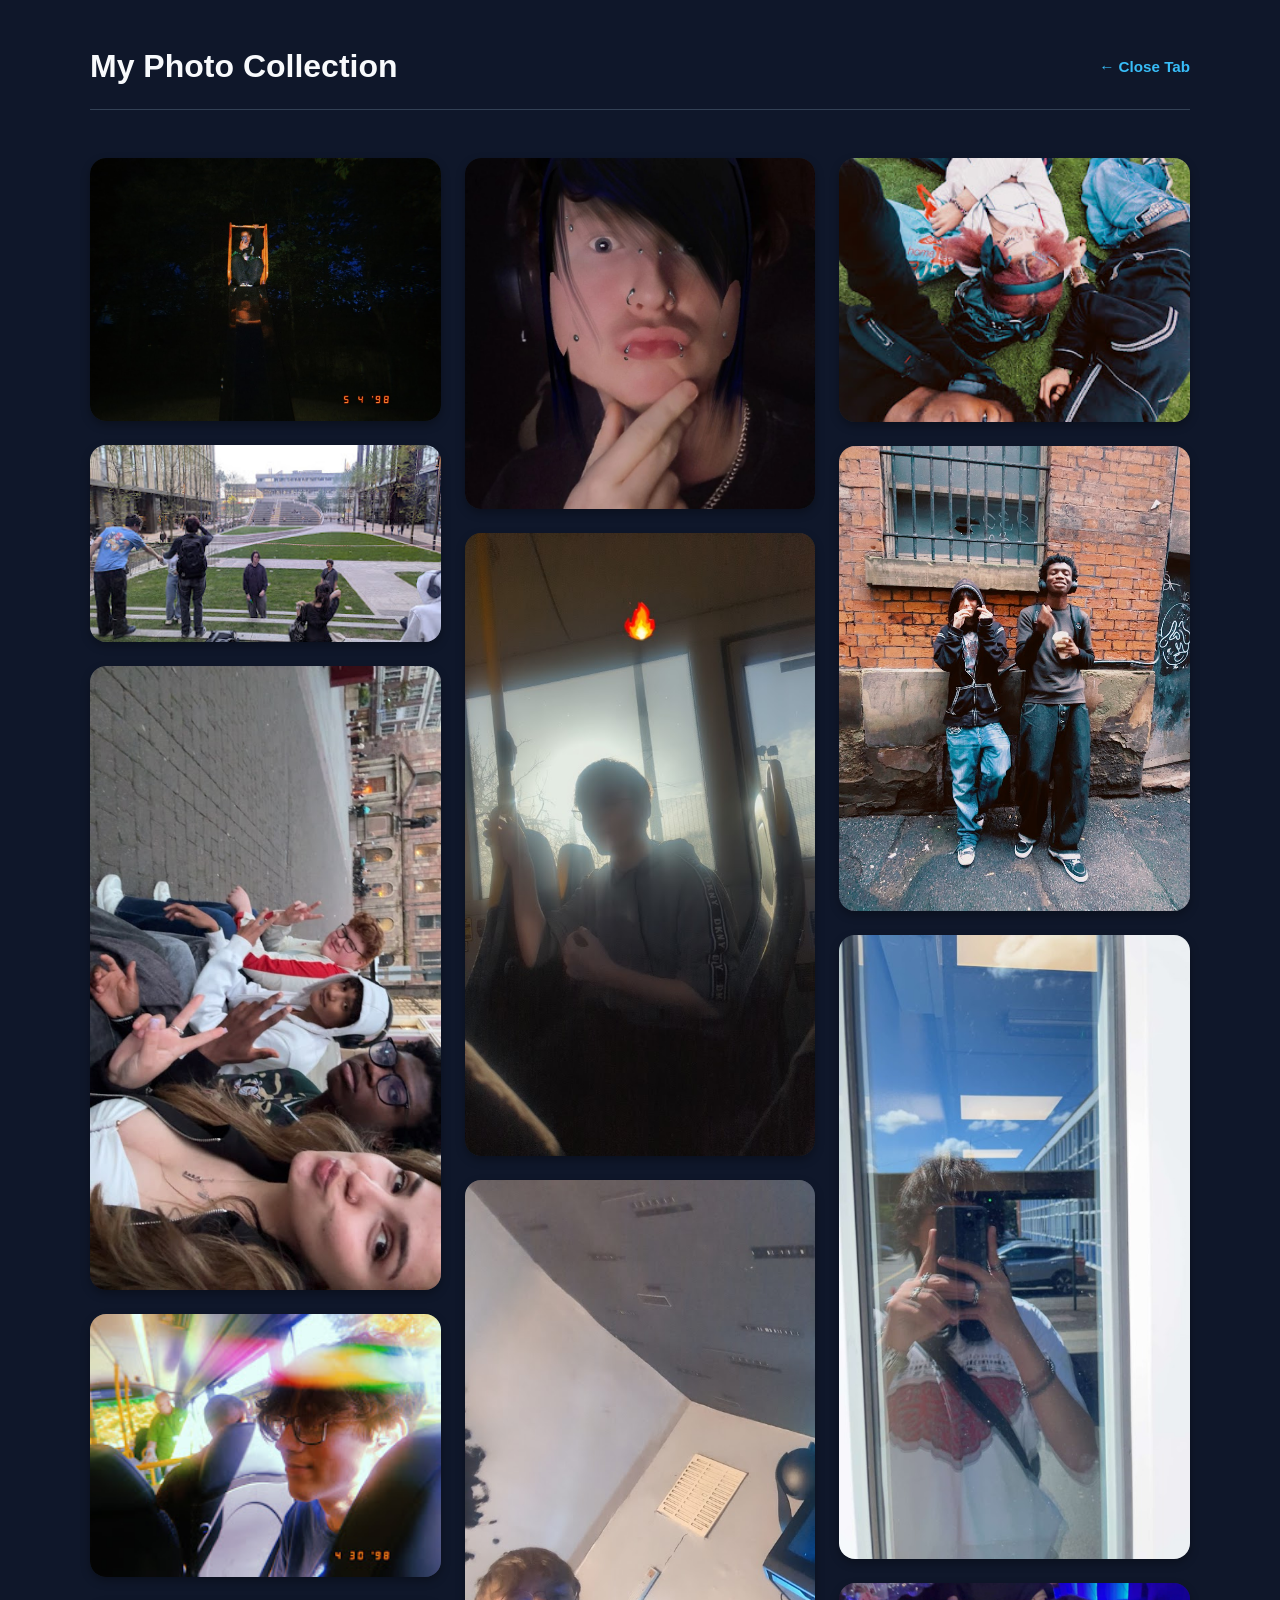
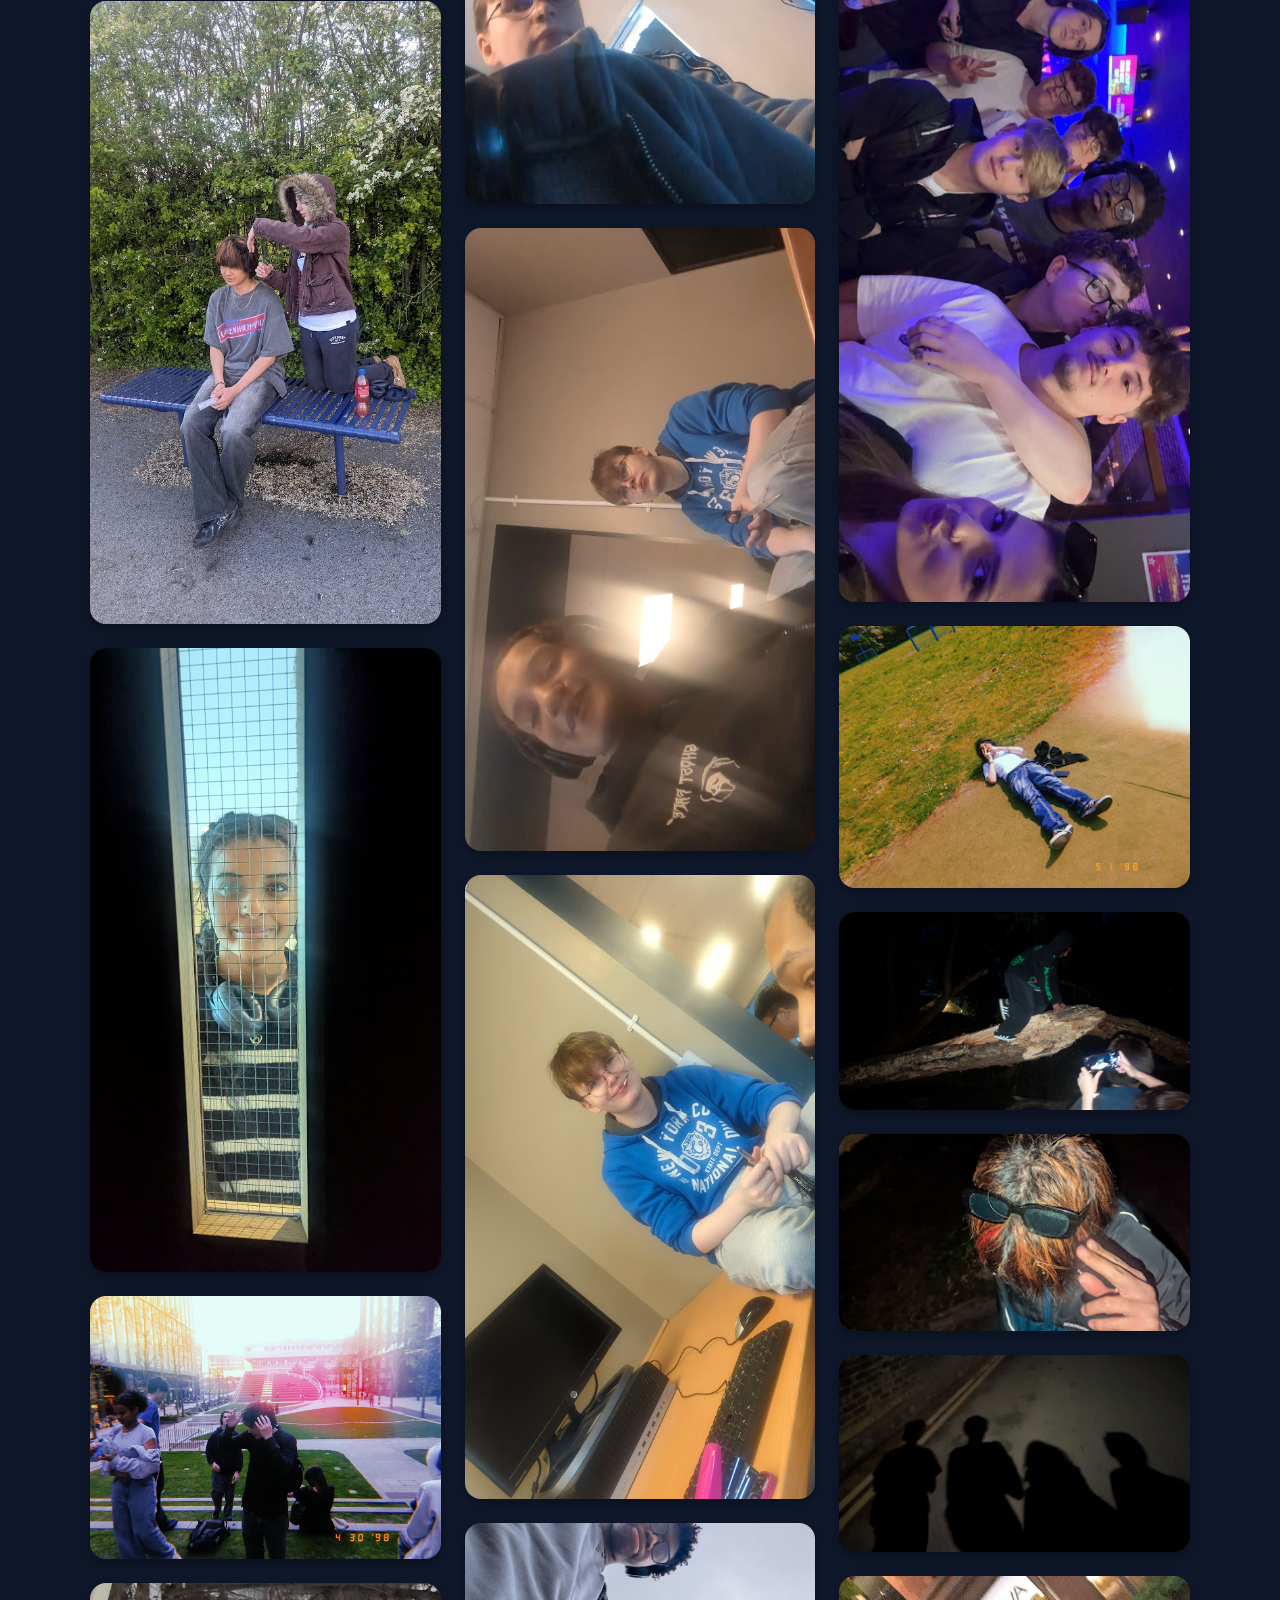
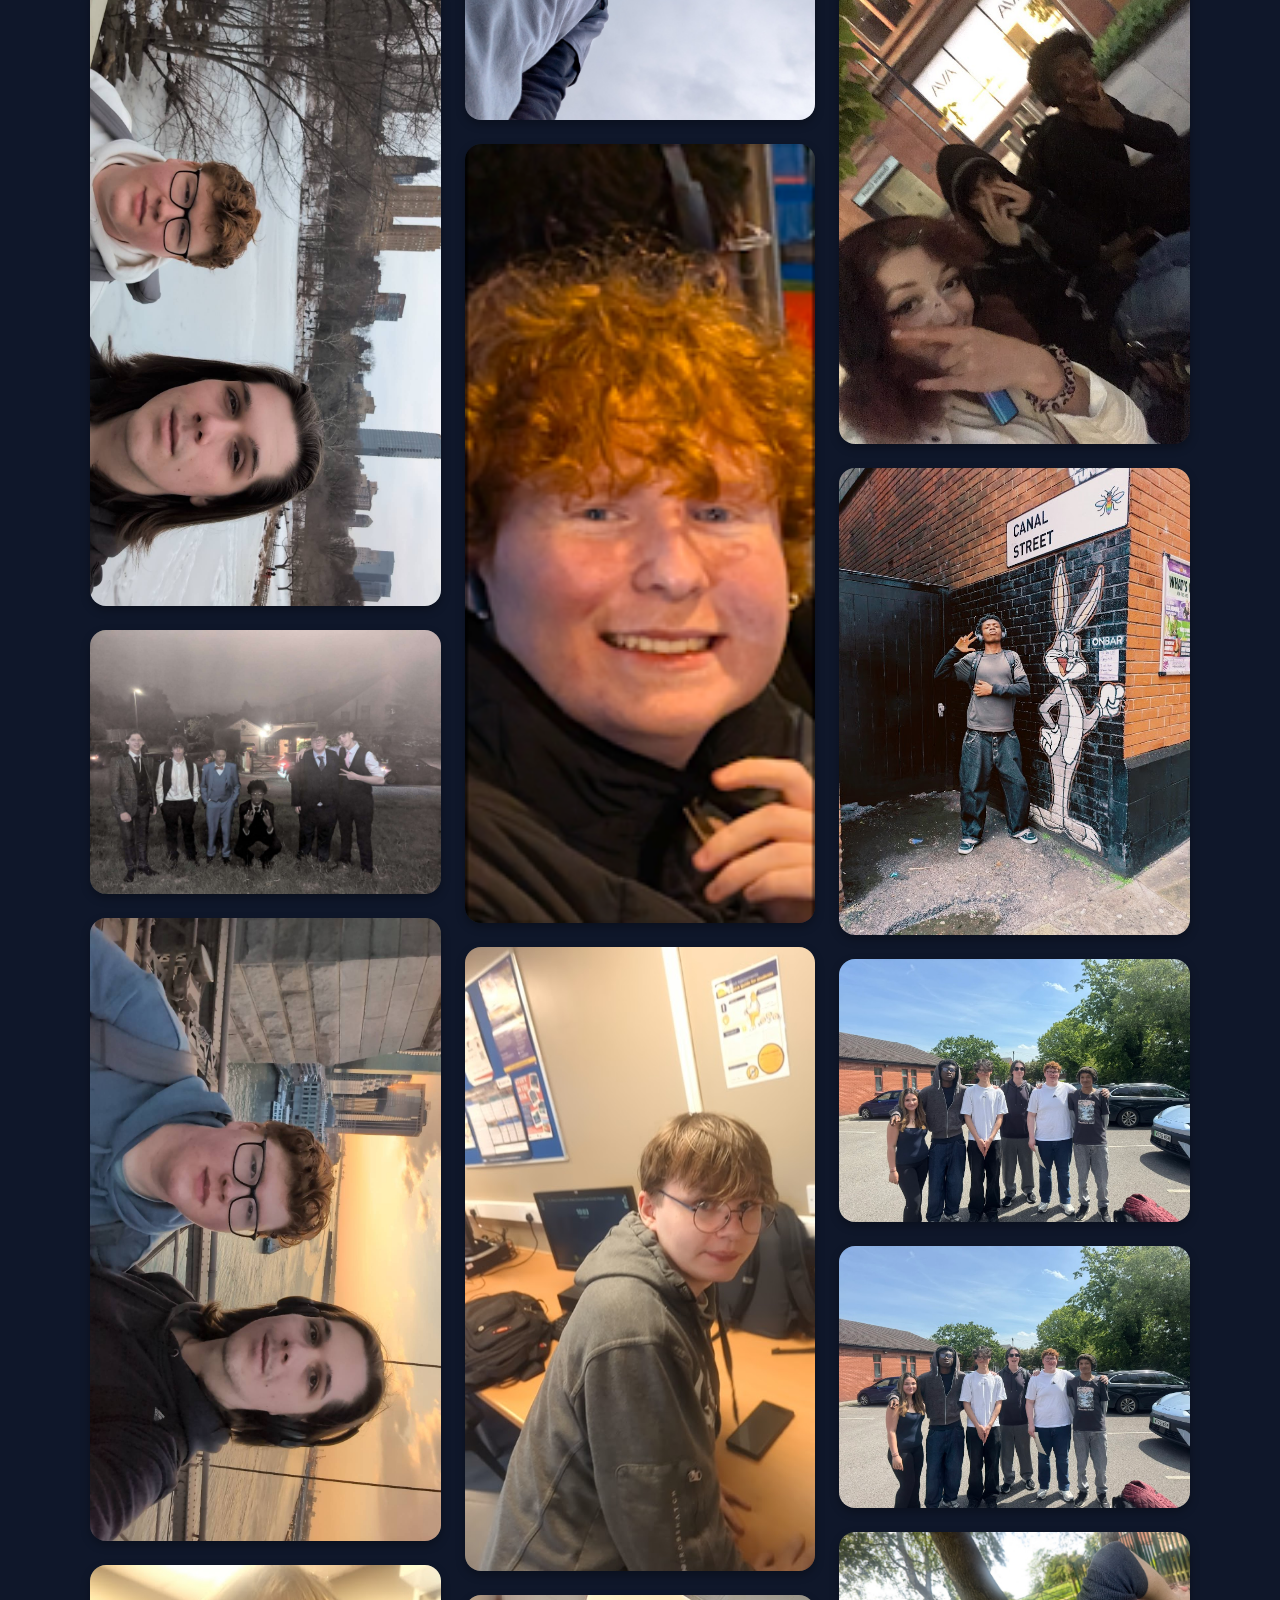
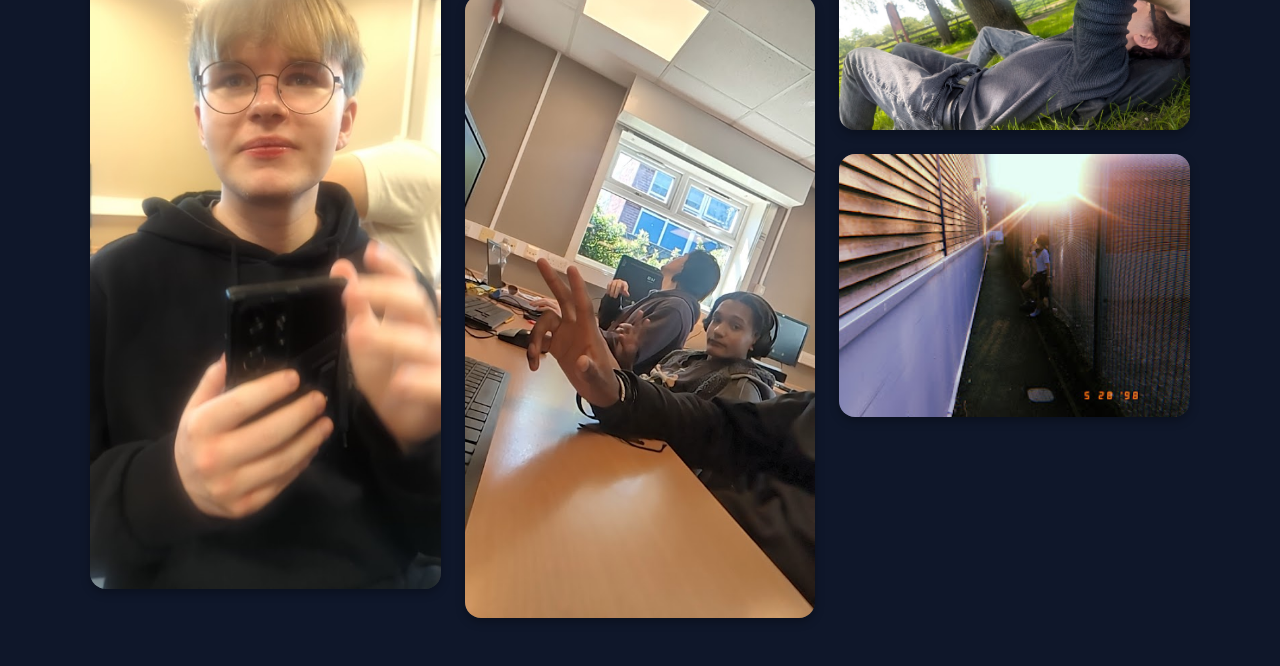
==== photos.html @ 4cbc2df1 "Update photos.html" ====
<!DOCTYPE html>
<html lang="en">
<head>
  <meta charset="UTF-8">
  <meta name="viewport" content="width=device-width, initial-scale=1.0">
  <title>My Photo Collection</title>
  <style>
    * {
      box-sizing: border-box;
      margin: 0;
      padding: 0;
    }
    body {
      background-color: #0f172a;
      color: #f8fafc;
      font-family: -apple-system, BlinkMacSystemFont, "Segoe UI", Roboto, sans-serif;
      padding: 3rem 2rem;
      min-height: 100vh;
    }
    .container {
      max-width: 1100px;
      margin: 0 auto;
    }
    header {
      margin-bottom: 3rem;
      display: flex;
      justify-content: space-between;
      align-items: center;
      border-bottom: 1px solid #334155;
      padding-bottom: 1.5rem;
    }
    h1 {
      font-size: 2rem;
      font-weight: 700;
    }
    .back-btn {
      color: #38bdf8;
      text-decoration: none;
      font-weight: 600;
      font-size: 0.95rem;
      transition: color 0.2s;
    }
    .back-btn:hover {
      color: #7dd3fc;
    }
    
    /* Responsive Masonry Photo Grid */
    .gallery-grid {
      columns: 3 300px;
      column-gap: 1.5rem;
    }
    .gallery-item {
      background-color: #1e293b;
      margin-bottom: 1.5rem;
      break-inside: avoid;
      border-radius: 16px;
      overflow: hidden;
      box-shadow: 0 4px 10px rgba(0,0,0,0.3);
      transition: transform 0.3s ease, box-shadow 0.3s ease;
    }
    .gallery-item:hover {
      transform: translateY(-4px);
      box-shadow: 0 12px 20px rgba(0,0,0,0.5);
    }
    .gallery-item img {
      width: 100%;
      height: auto;
      display: block;
    }
  </style>
</head>
<body>

  <div class="container">
    <header>
      <h1>My Photo Collection</h1>
      <a href="#" onclick="window.close(); return false;" class="back-btn">← Close Tab</a>
    </header>

    <main class="gallery-grid">
         <div class="gallery-item">
          <img src="cool ari.jpg" alt="Cool Ari">
         </div>

      <div class="gallery-item">
        <img src="fun times.jpg" alt="Fun Times">
      </div>

      <div class="gallery-item">
        <img src="gng.jpg" alt="Gng">
      </div>

      <div class="gallery-item">
        <img src="gussy.jpg" alt="Gussy">
      </div>

      <div class="gallery-item">
        <img src="hair cutting.jpg" alt="Hair Cutting">
      </div>

      <div class="gallery-item">
        <img src="ari.jpg" alt="Ari">
      </div>

      <div class="gallery-item">
        <img src="ooo.jpg" alt="Ooo">
      </div>

      <div class="gallery-item">
        <img src="gig slade 2.jpg" alt="Ooo">
      </div>

      <div class="gallery-item">
        <img src="prom.jpg" alt="Prom">
      </div>

      <div class="gallery-item">
        <img src="Snapchat-976442242.jpg" alt="Snapchat Setup">
      </div>
      
      <div class="gallery-item">
        <img src="Snapchat-507371770.jpg" alt="Photo 1">
      </div>
      
      <div class="gallery-item">
        <img src="IMG_20260314_094800_057.jpg" alt="Photo 2">
      </div>
      
      <div class="gallery-item">
        <img src="Snapchat-227345628.jpg" alt="Photo 3">
      </div>
      
      <div class="gallery-item">
        <img src="Snapchat-1591437661.jpg" alt="Photo 4">
      </div>
      
      <div class="gallery-item">
        <img src="Snapchat-840900874.jpg" alt="Photo 5">
      </div>
      
      <div class="gallery-item">
        <img src="Snapchat-1984647806.jpg" alt="Photo 6">
      </div>
      
      <div class="gallery-item">
        <img src="PXL_20260223_133941111.MP.jpg" alt="Photo 7">
      </div>
      
      <div class="gallery-item">
        <img src="Screenshot_20260303-142419.png" alt="Photo 9">
      </div>

      <div class="gallery-item">
        <img src="Snapchat-1563836998.jpg" alt="Photo 10">
      </div>

      <div class="gallery-item">
        <img src="Snapchat-449517433.jpg" alt="Photo 11">
      </div>

      <div class="gallery-item">
        <img src="FilmCam_K Funs_20260611_225617214.jpg" alt="Photo 12">
      </div>

      <div class="gallery-item">
        <img src="FilmCam_K Funs_20260611_225649654.jpg" alt="Photo 13">
      </div>

      <div class="gallery-item">
        <img src="mike secy.jpg" alt="Photo 14">
      </div>

      <div class="gallery-item">
        <img src="photo.jpg" alt="Photo 15">
      </div>

      <div class="gallery-item">
        <img src="20260501_130843.jpg" alt="Photo 17">
      </div>

      <div class="gallery-item">
        <img src="PXL_20260504_211216794.jpg" alt="Photo 18">
      </div>

      <div class="gallery-item">
        <img src="PXL_20260504_211503924.jpg" alt="Photo 19">
      </div>

      <div class="gallery-item">
        <img src="PXL_20260504_212711617.MP.jpg" alt="Photo 20">
      </div>

      <div class="gallery-item">
        <img src="Snapchat-197590847.jpg" alt="Photo 21">
      </div>

      <div class="gallery-item">
        <img src="FilmCam_K Funs_20260611_225646151.jpg" alt="Photo 22">
      </div>

      <div class="gallery-item">
        <img src="Snapchat-1032865345.jpg" alt="Photo 23">
      </div>

      <div class="gallery-item">
        <img src="Snapchat-1102417601.jpg" alt="Photo 24">
      </div>

      <div class="gallery-item">
        <img src="PXL_20260522_130801523.MP.jpg" alt="Photo 25">
      </div>

      <div class="gallery-item">
        <img src="20260528_201149.jpg" alt="Photo 26">
      </div>
    </main>
  </div>

</body>
</html>
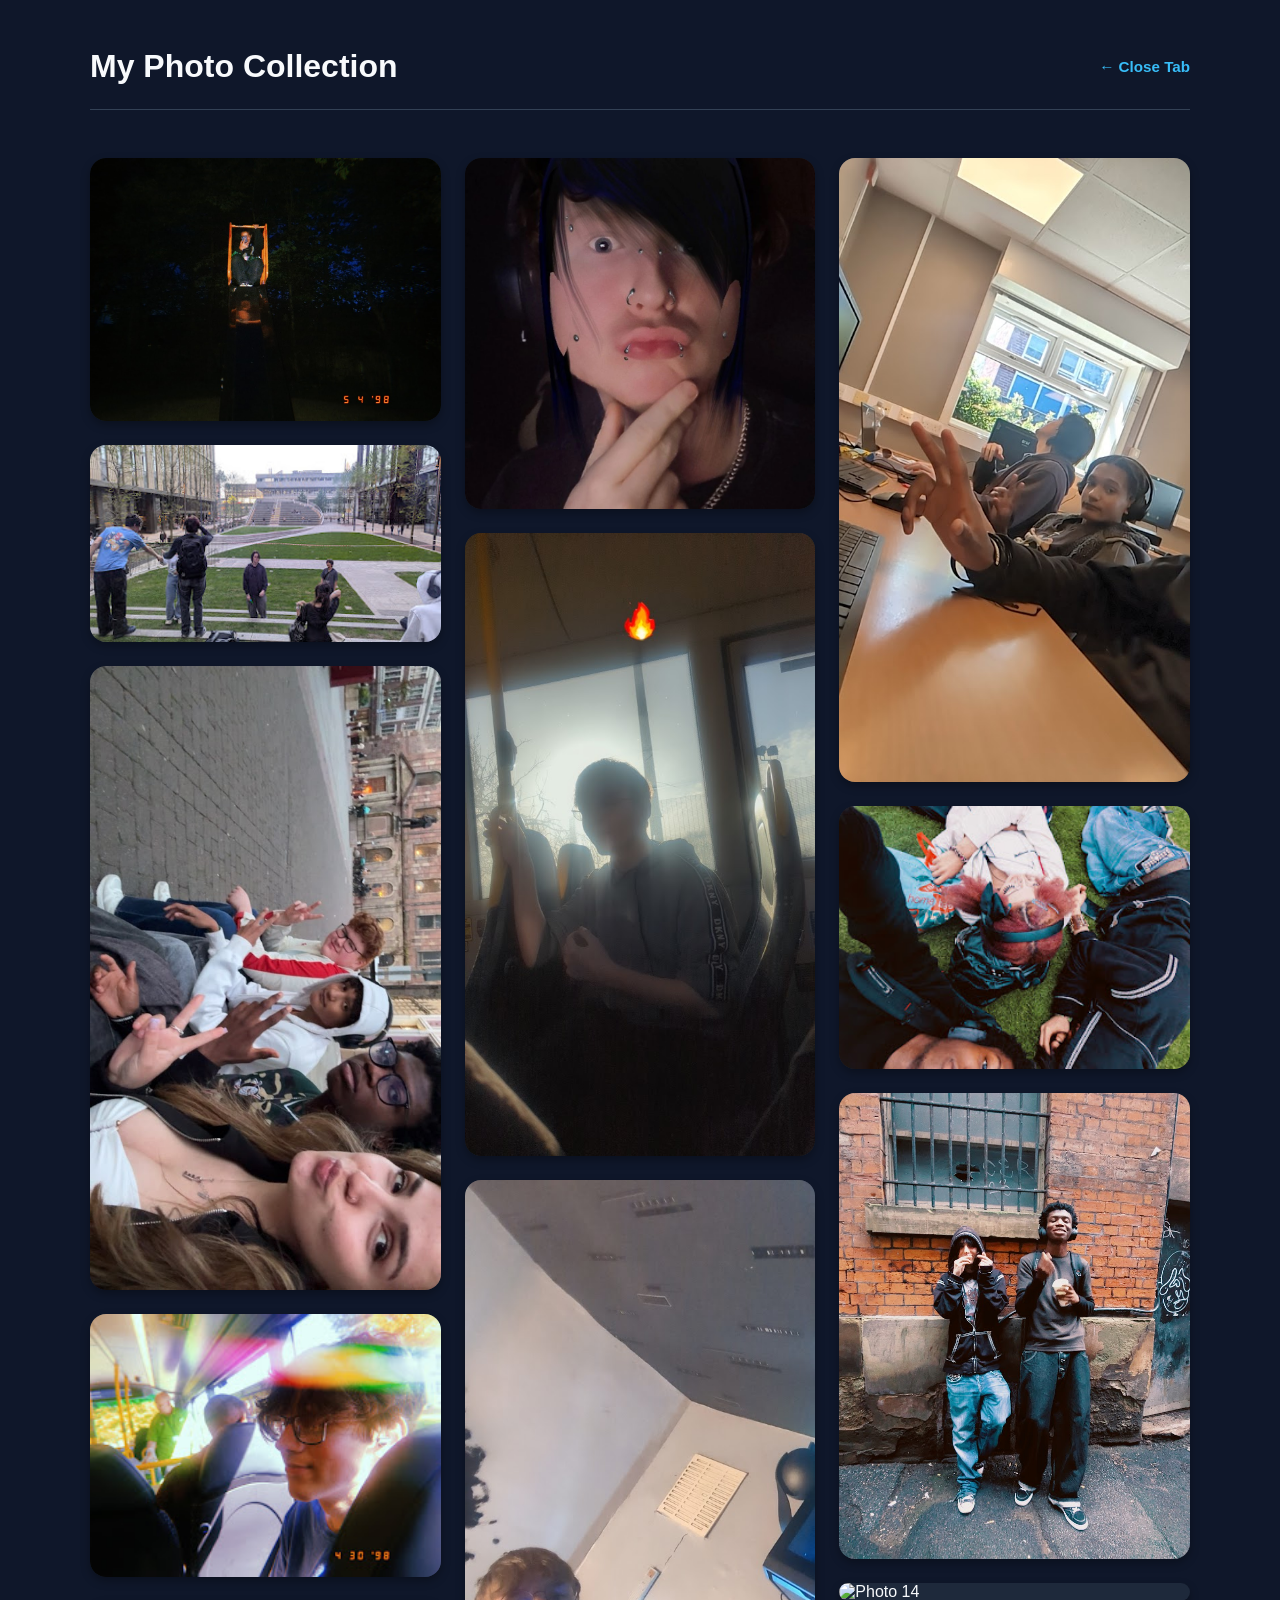
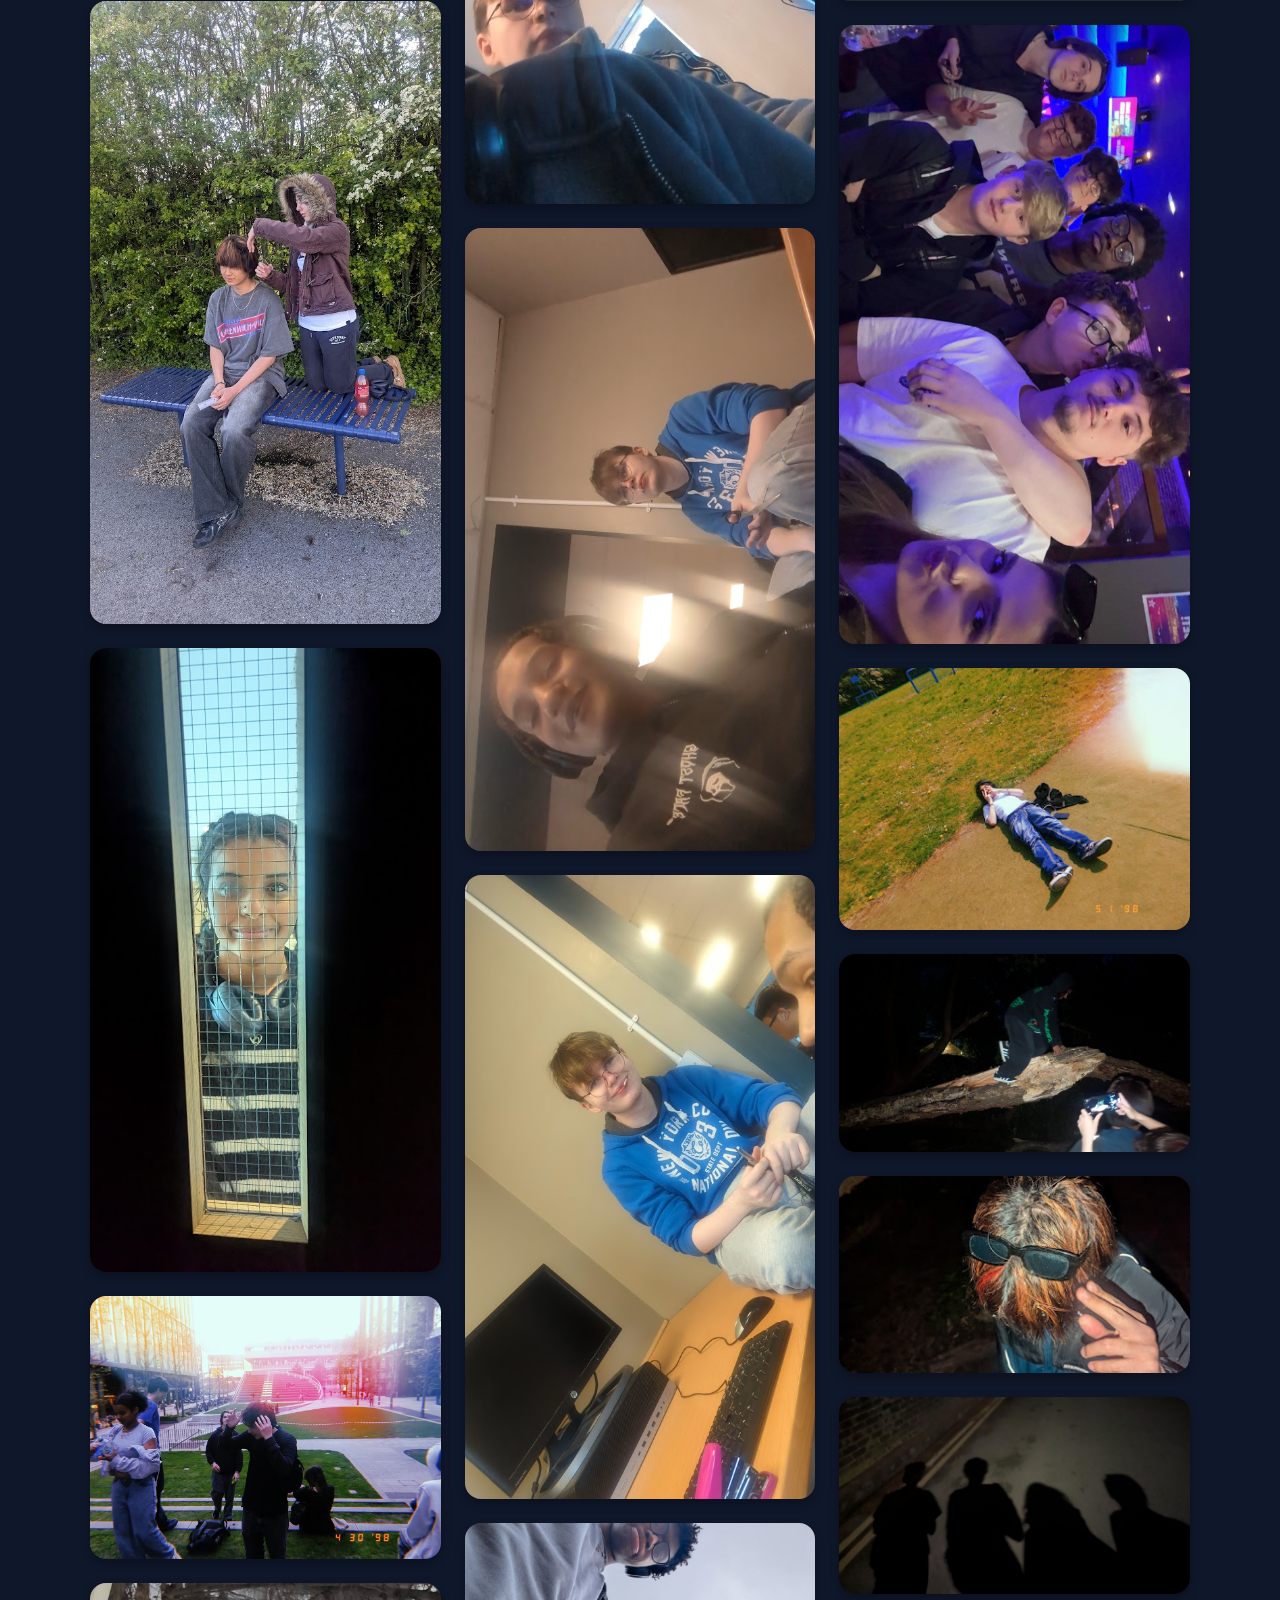
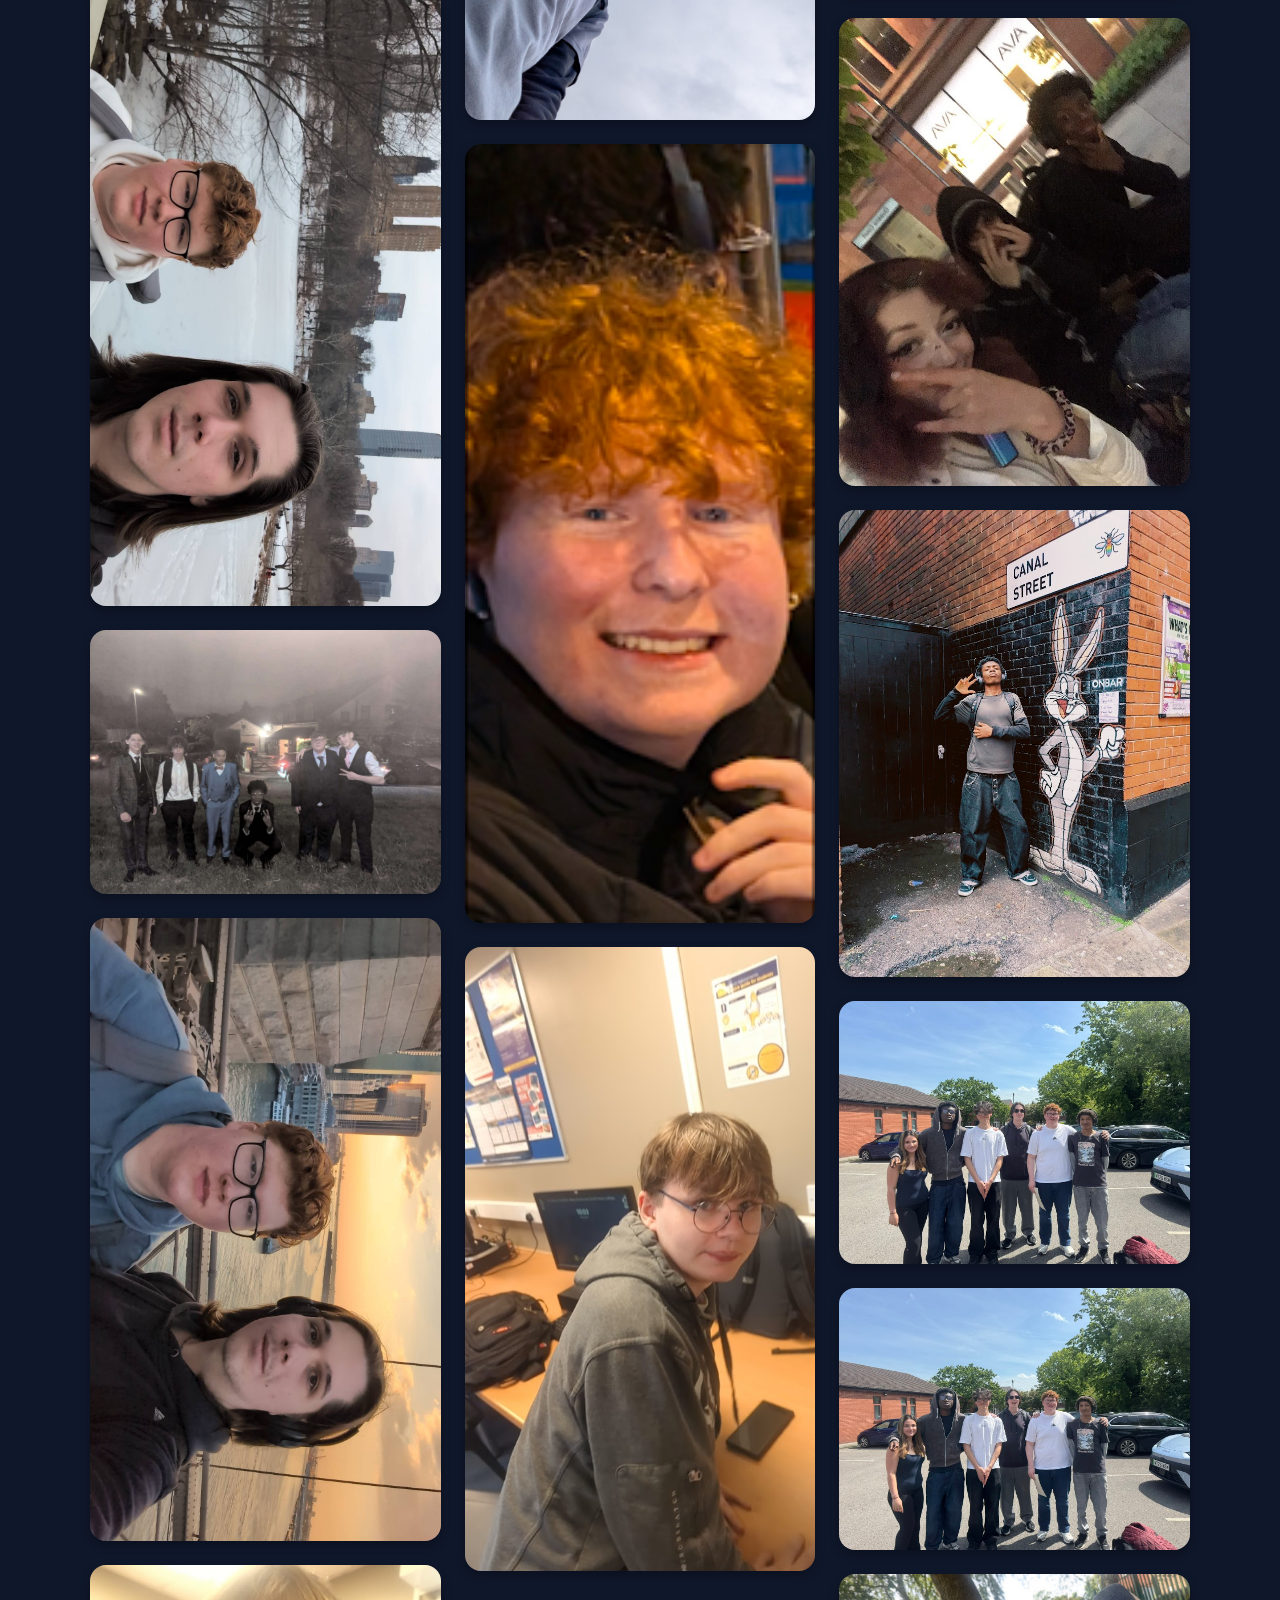
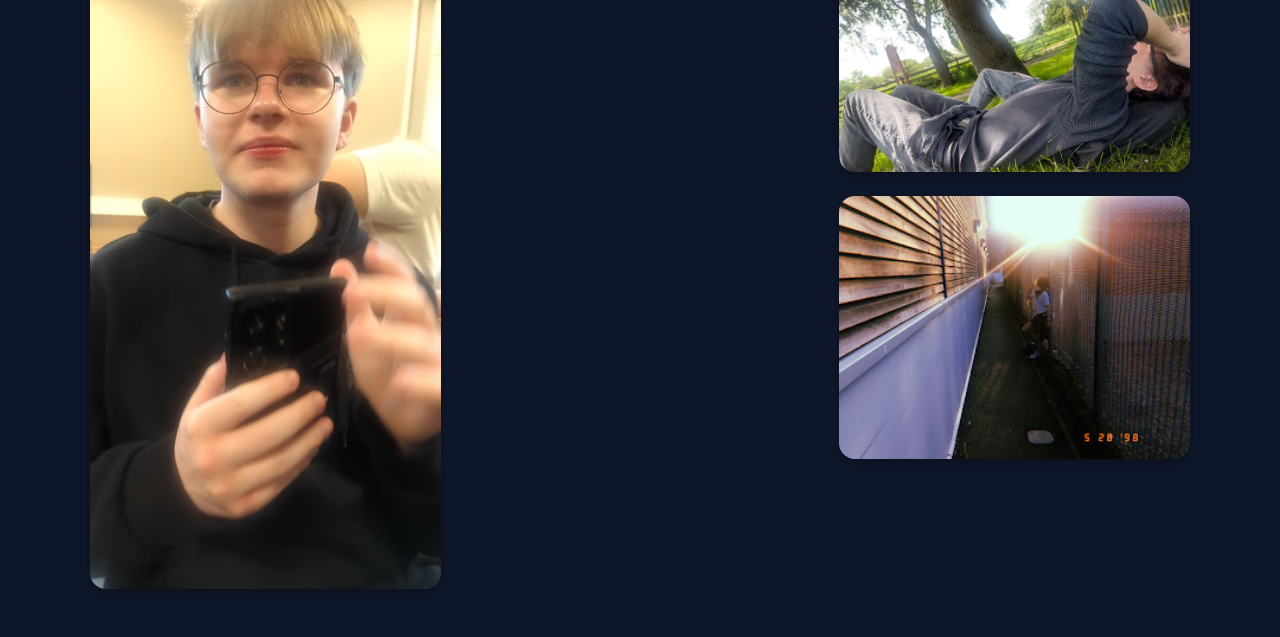
==== commit 37bdf9cb: "Update photos.html" ====
--- a/photos.html
+++ b/photos.html
@@ -79,11 +79,11 @@
 
     <main class="gallery-grid">
          <div class="gallery-item">
-          <img src="cool ari.jpg" alt="Cool Ari">
+          <img src="cool-ari.jpg" alt="Cool Ari">
          </div>
 
       <div class="gallery-item">
-        <img src="fun times.jpg" alt="Fun Times">
+        <img src="fun-times.jpg" alt="Fun Times">
       </div>
 
       <div class="gallery-item">
@@ -95,7 +95,7 @@
       </div>
 
       <div class="gallery-item">
-        <img src="hair cutting.jpg" alt="Hair Cutting">
+        <img src="hair-cutting.jpg" alt="Hair Cutting">
       </div>
 
       <div class="gallery-item">
@@ -107,7 +107,7 @@
       </div>
 
       <div class="gallery-item">
-        <img src="gig slade 2.jpg" alt="Ooo">
+        <img src="gig-slade 2.jpg" alt="Ooo">
       </div>
 
       <div class="gallery-item">
@@ -167,7 +167,7 @@
       </div>
 
       <div class="gallery-item">
-        <img src="mike secy.jpg" alt="Photo 14">
+        <img src="mike-secy.jpg" alt="Photo 14">
       </div>
 
       <div class="gallery-item">
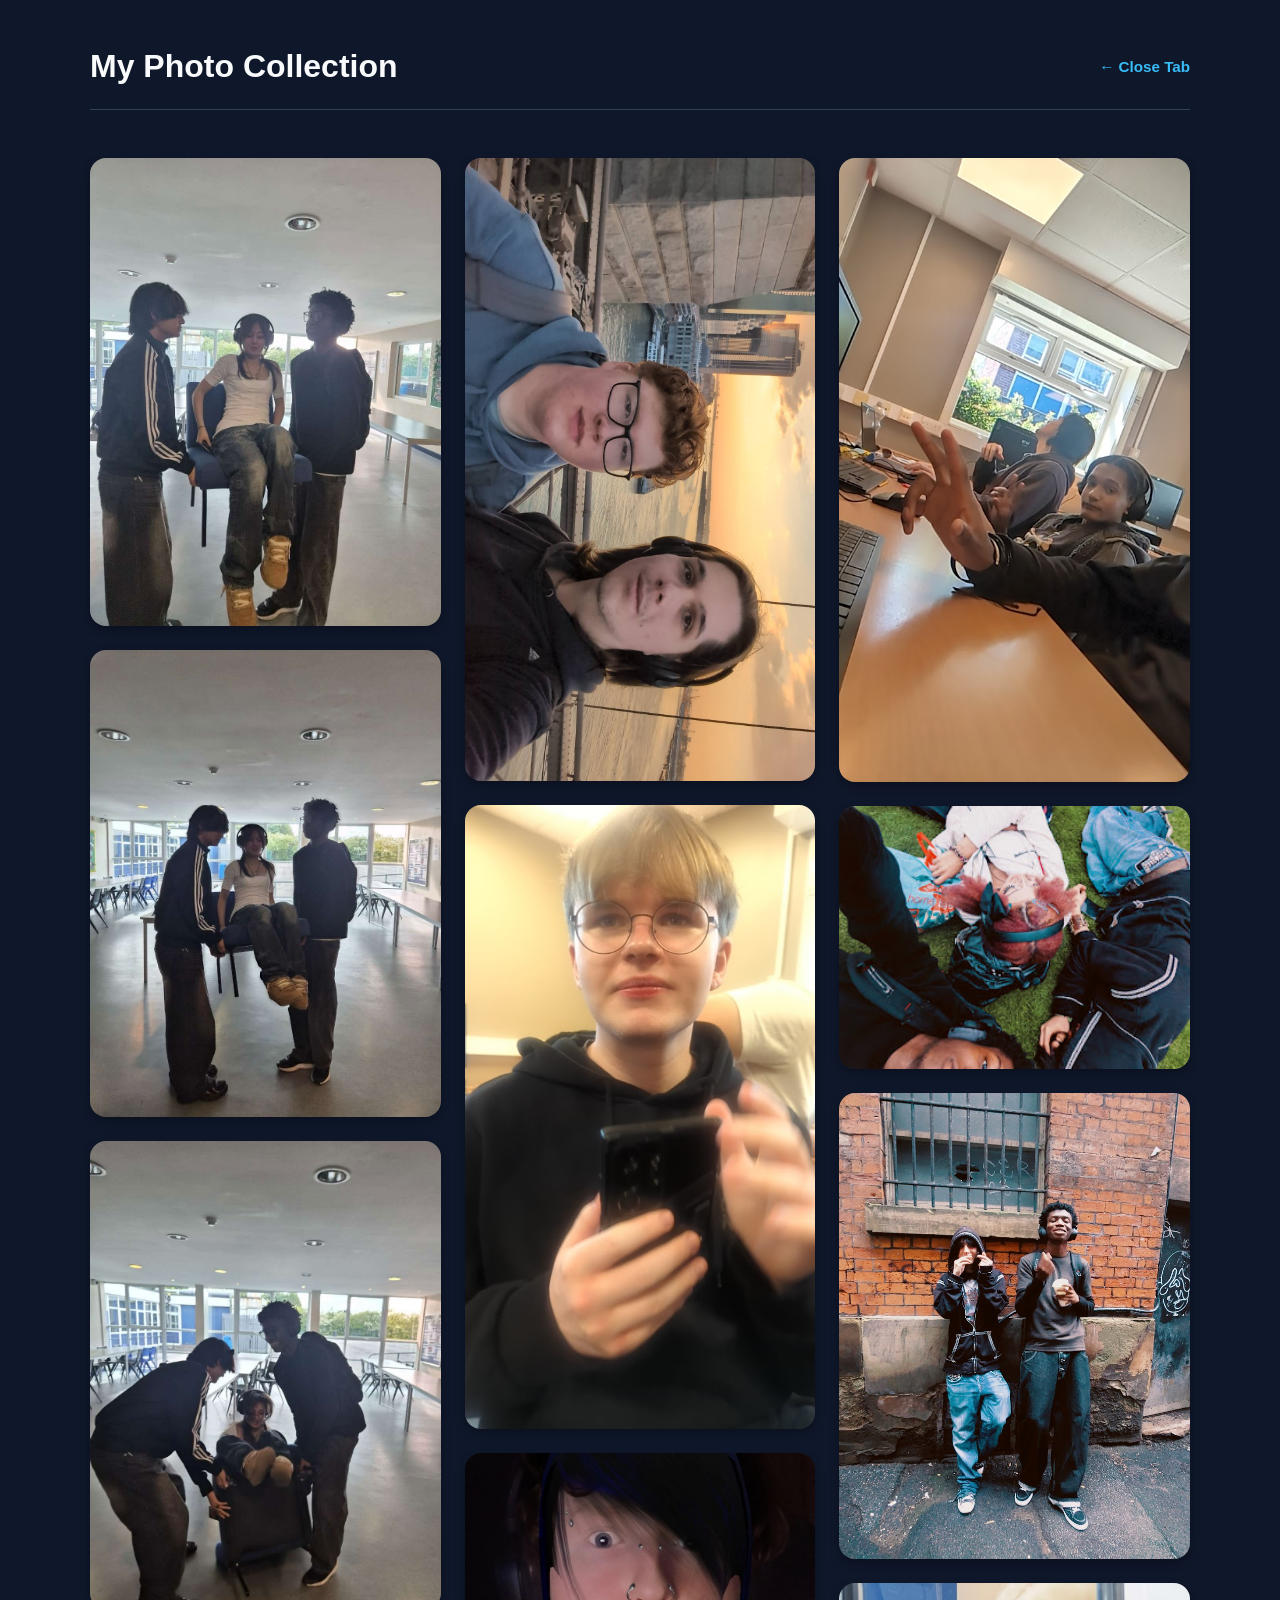
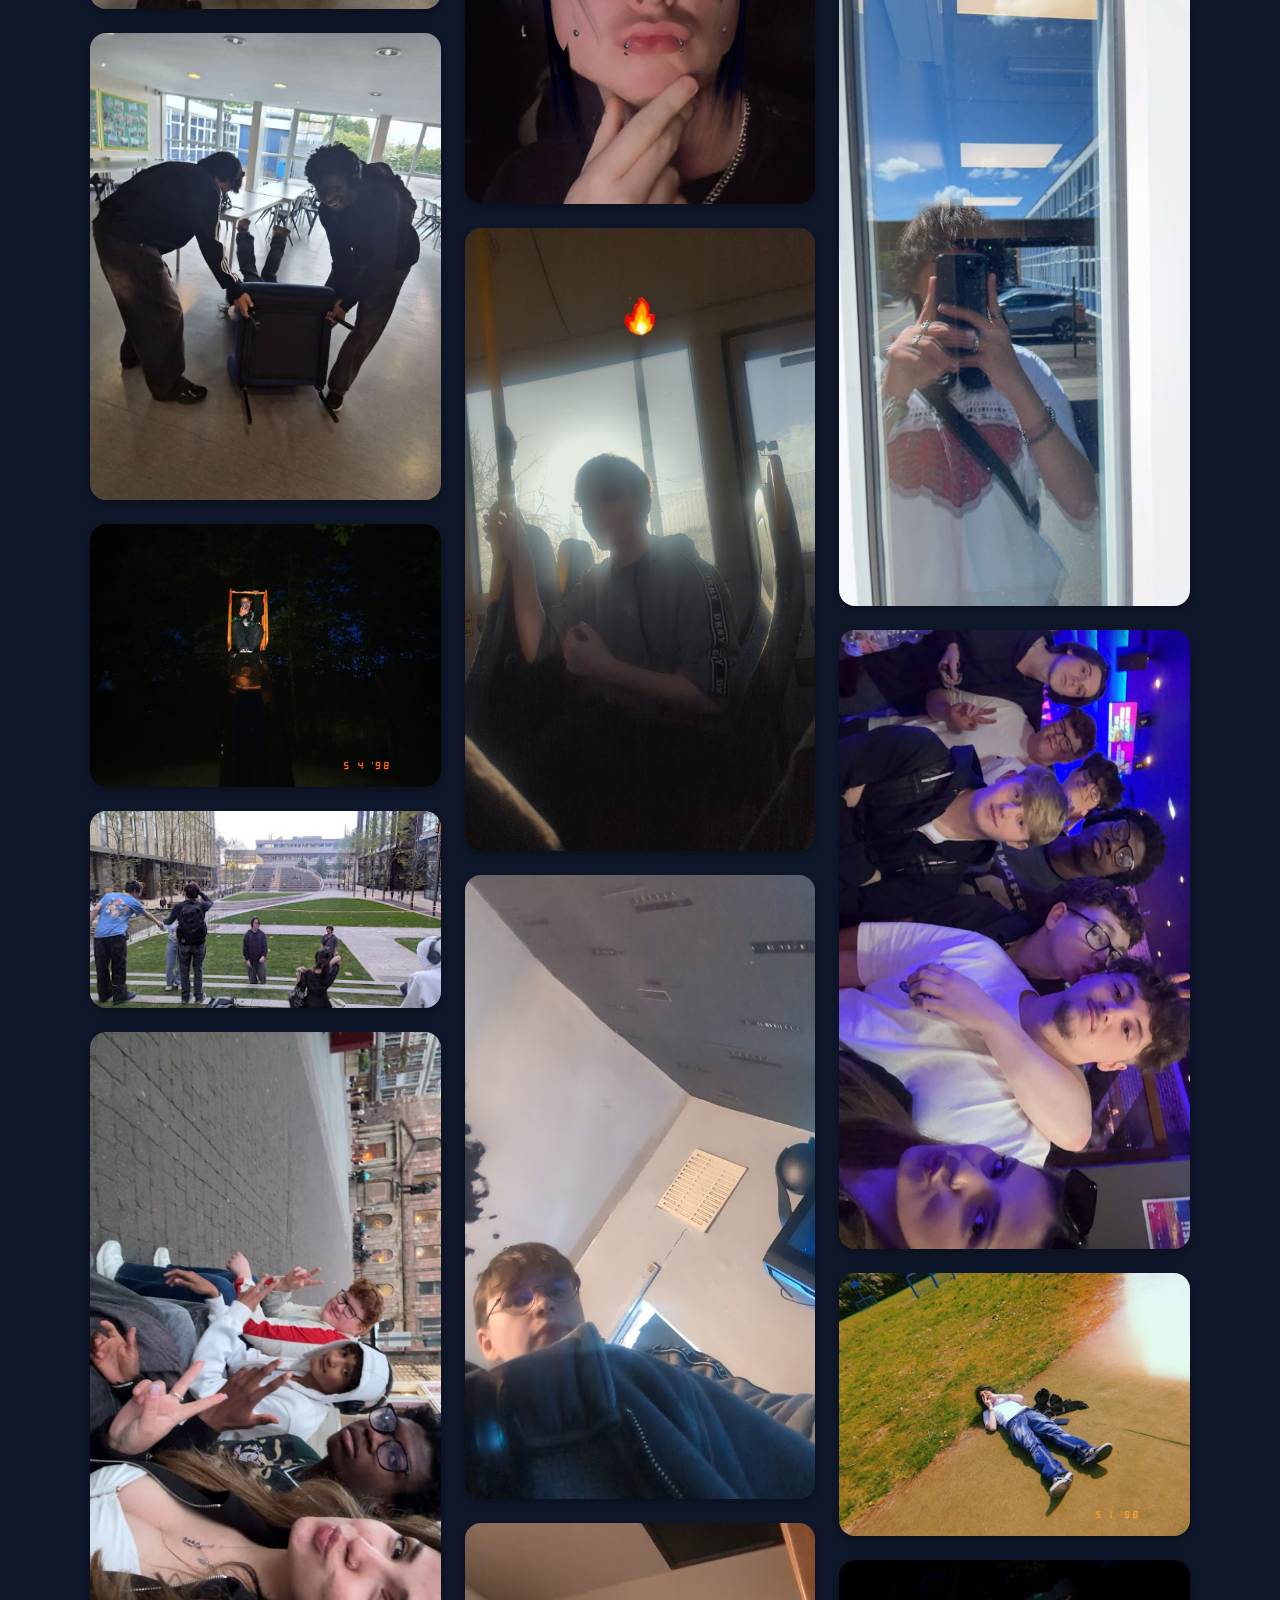
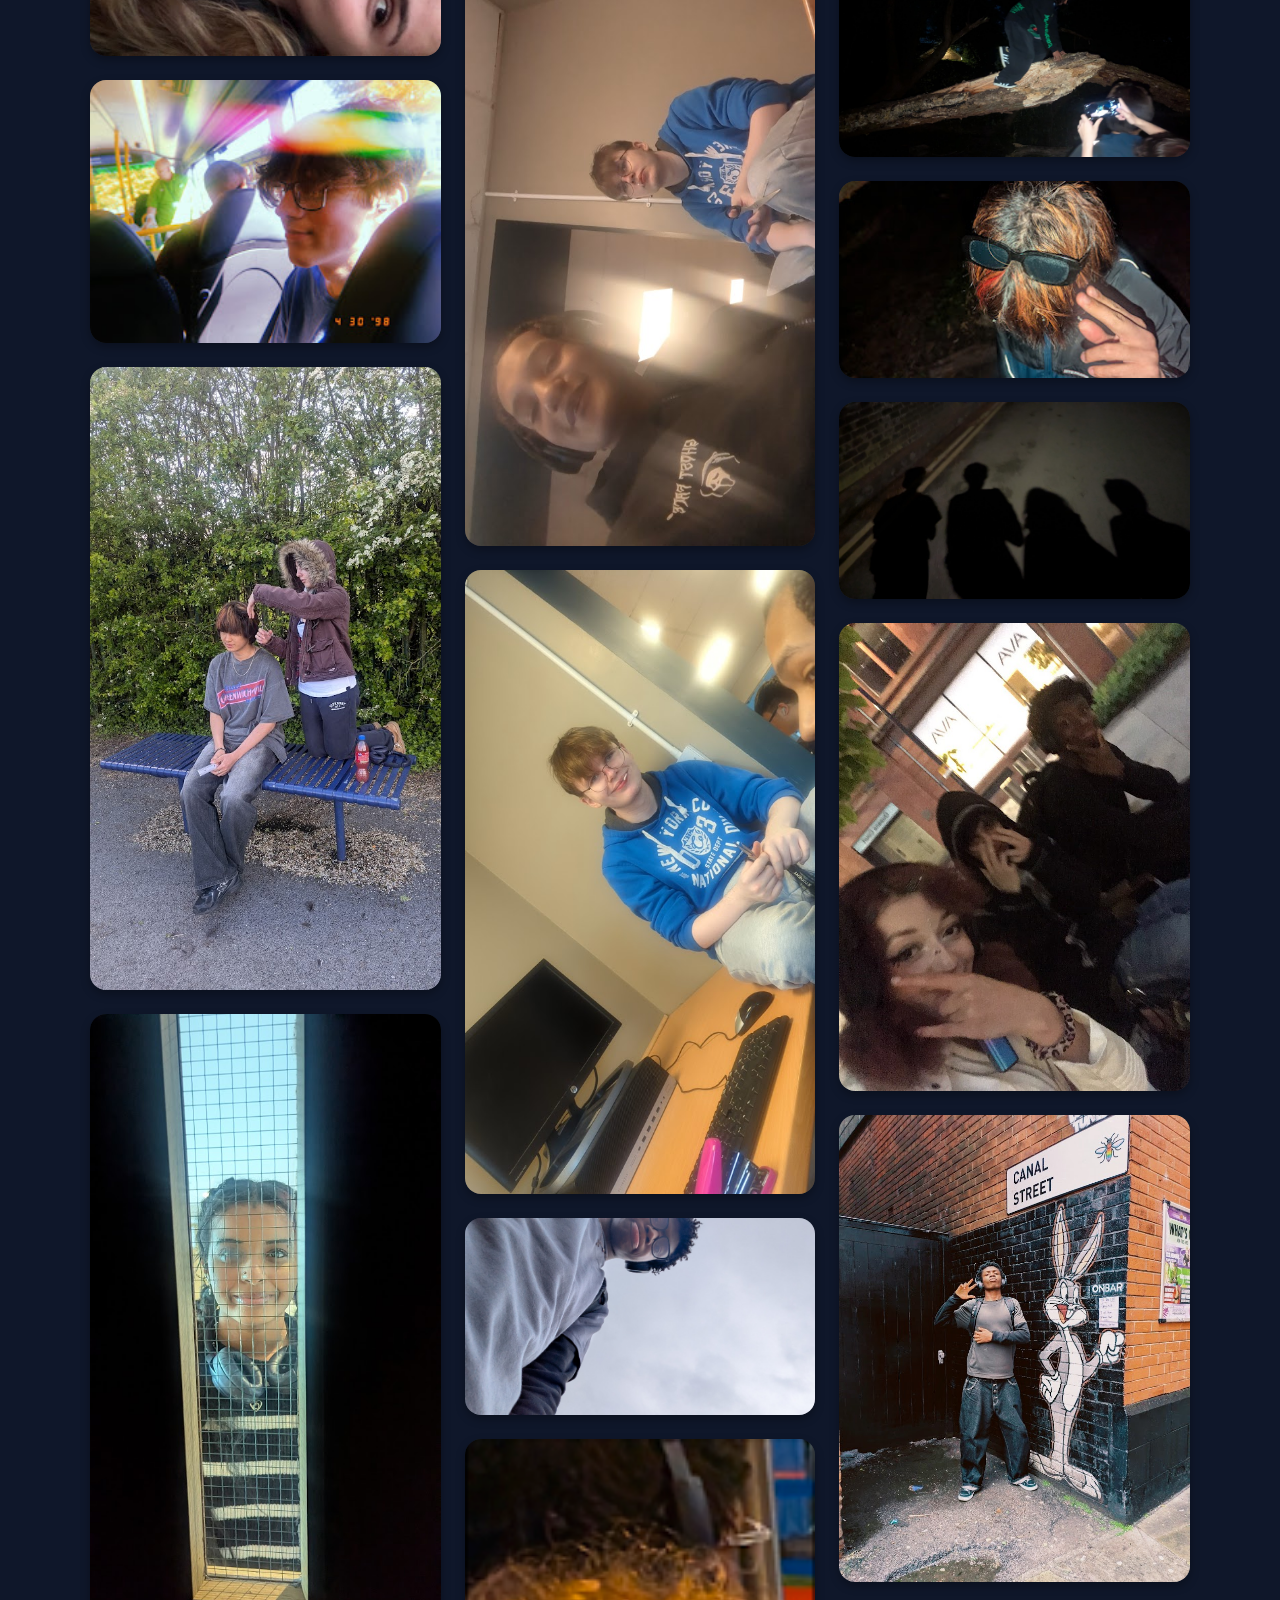
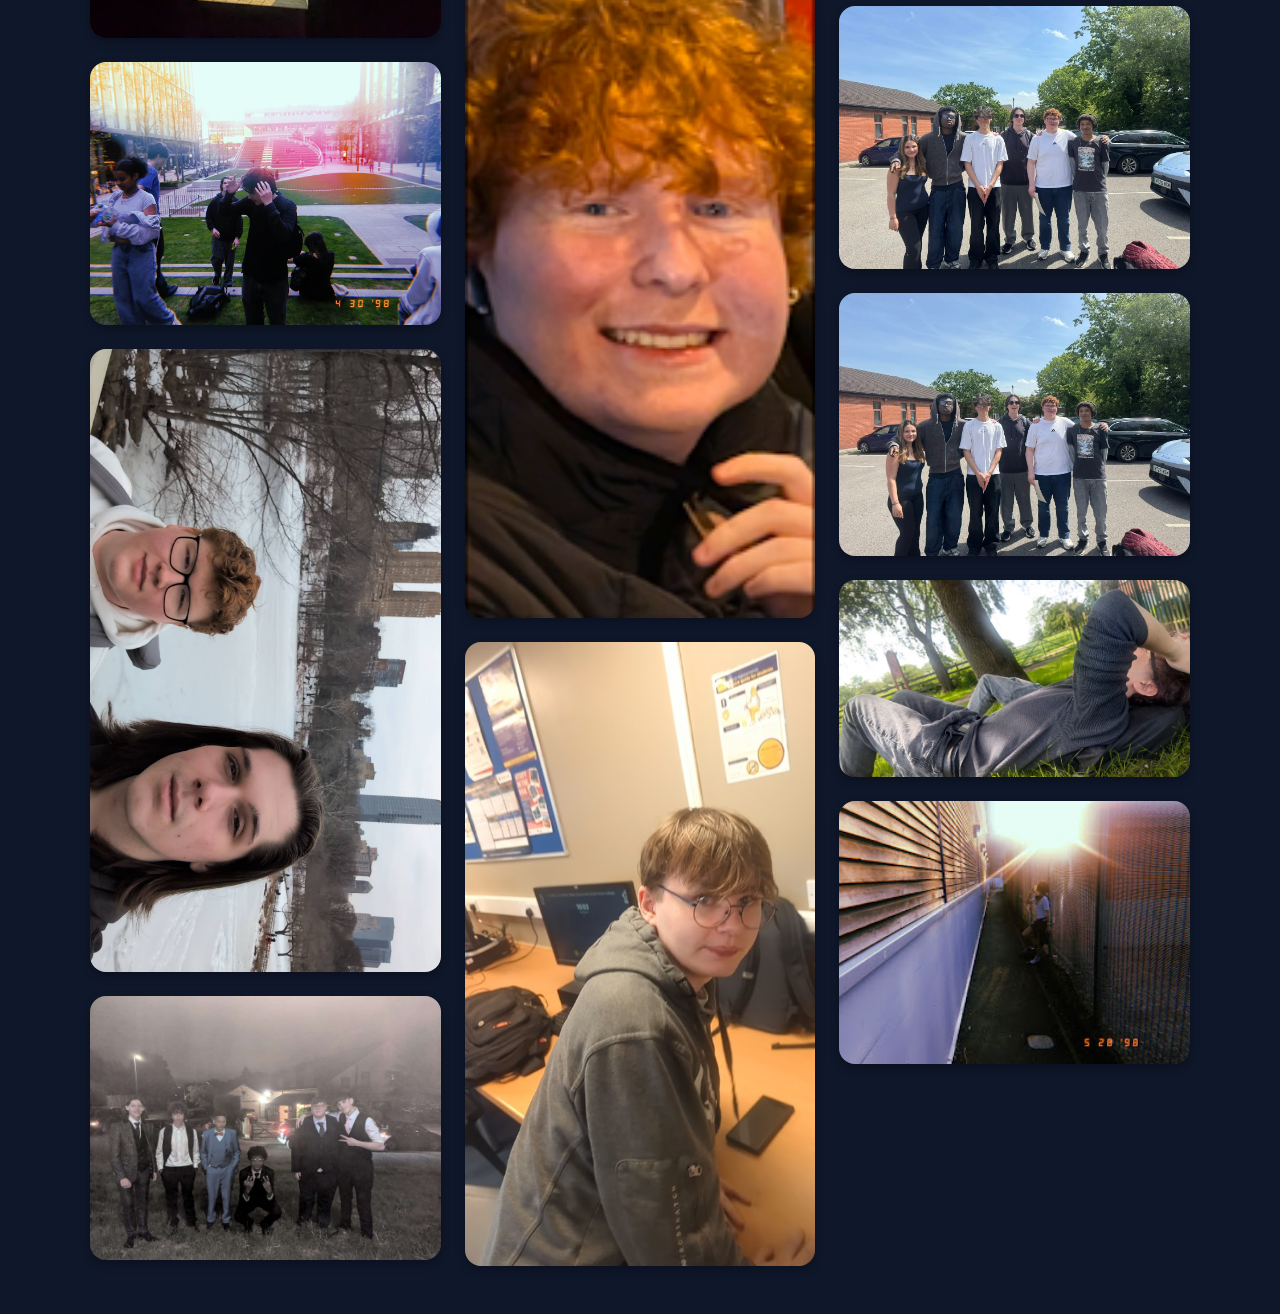
==== commit d509c140: "Update photos.html" ====
--- a/photos.html
+++ b/photos.html
@@ -79,6 +79,22 @@
 
     <main class="gallery-grid">
          <div class="gallery-item">
+          <img src="JESS1.jpg" alt="J1">
+         </div>
+      
+         <div class="gallery-item">
+          <img src="JESS2.jpg" alt="J2">
+         </div>
+      
+         <div class="gallery-item">
+          <img src="JESS3.jpg" alt="J3">
+         </div>
+      
+         <div class="gallery-item">
+          <img src="JESS4.jpg" alt="J4">
+         </div>
+      
+         <div class="gallery-item">
           <img src="cool-ari.jpg" alt="Cool Ari">
          </div>
 
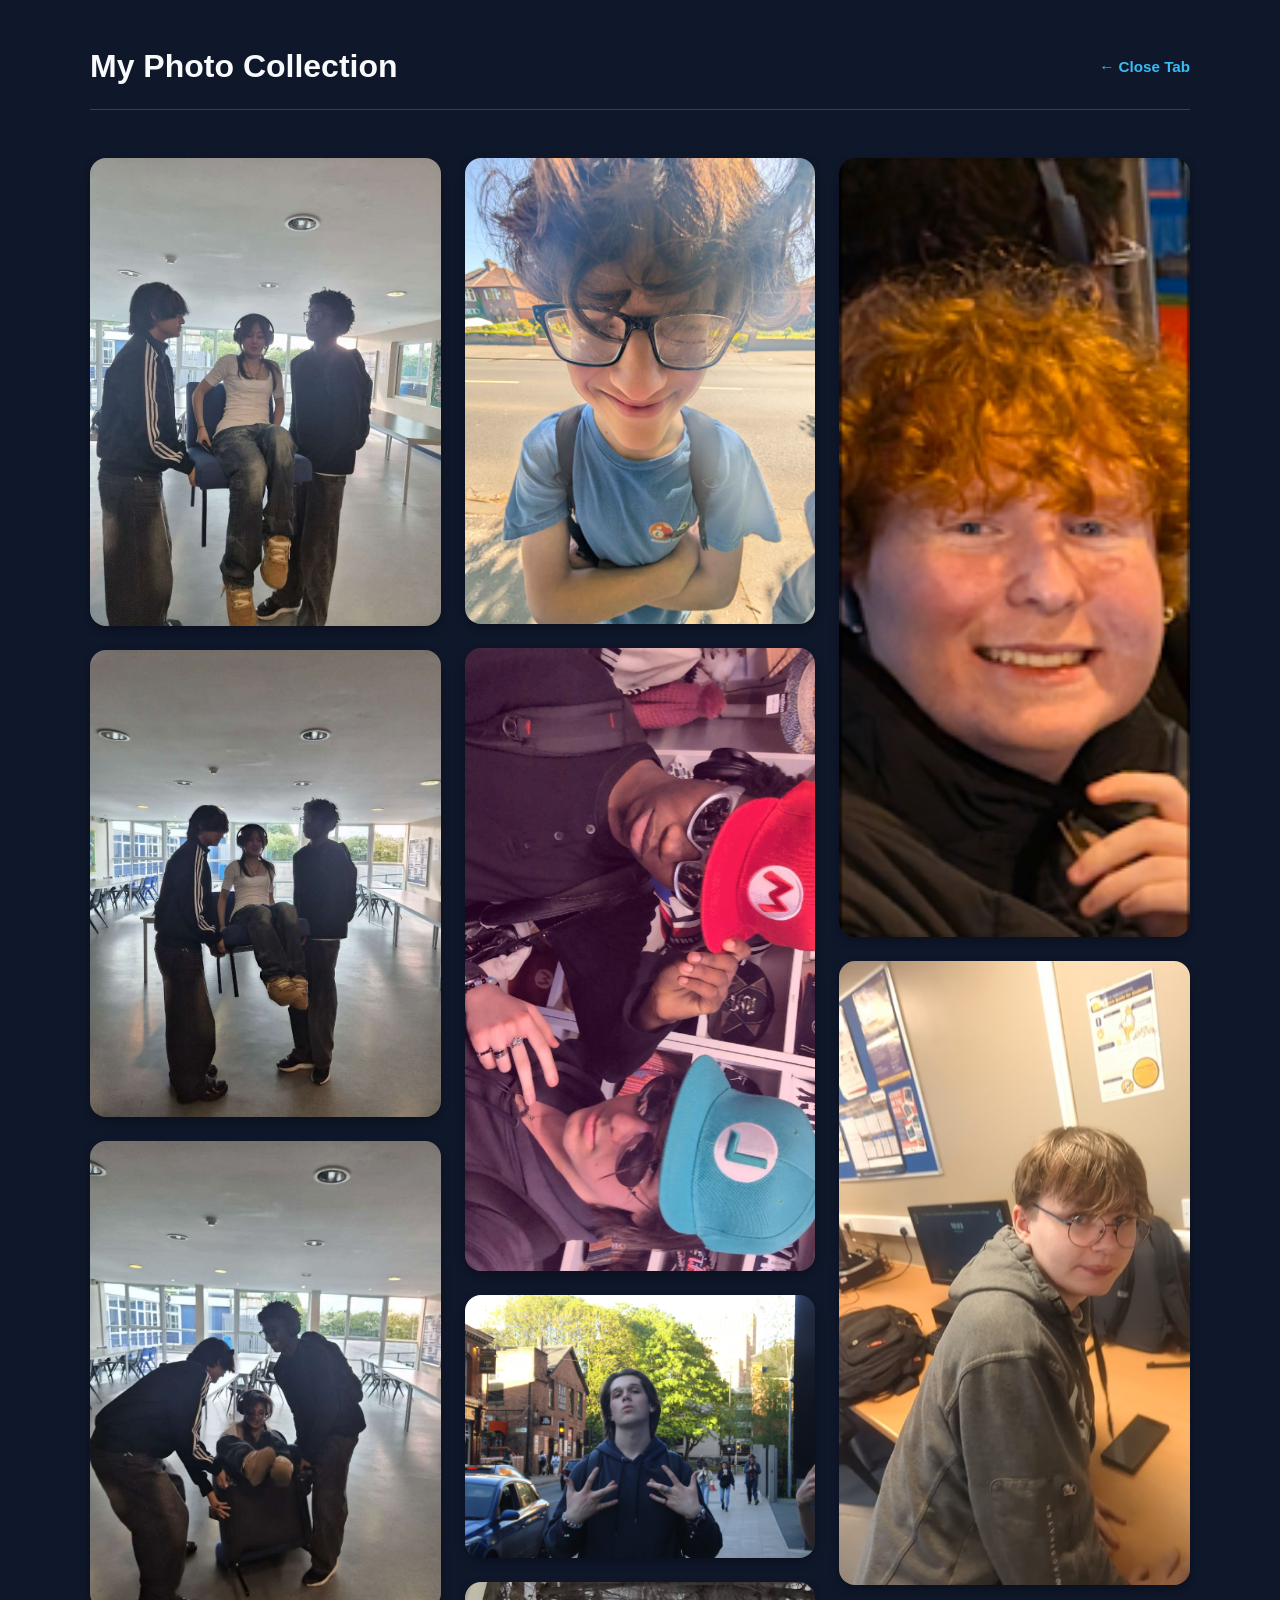
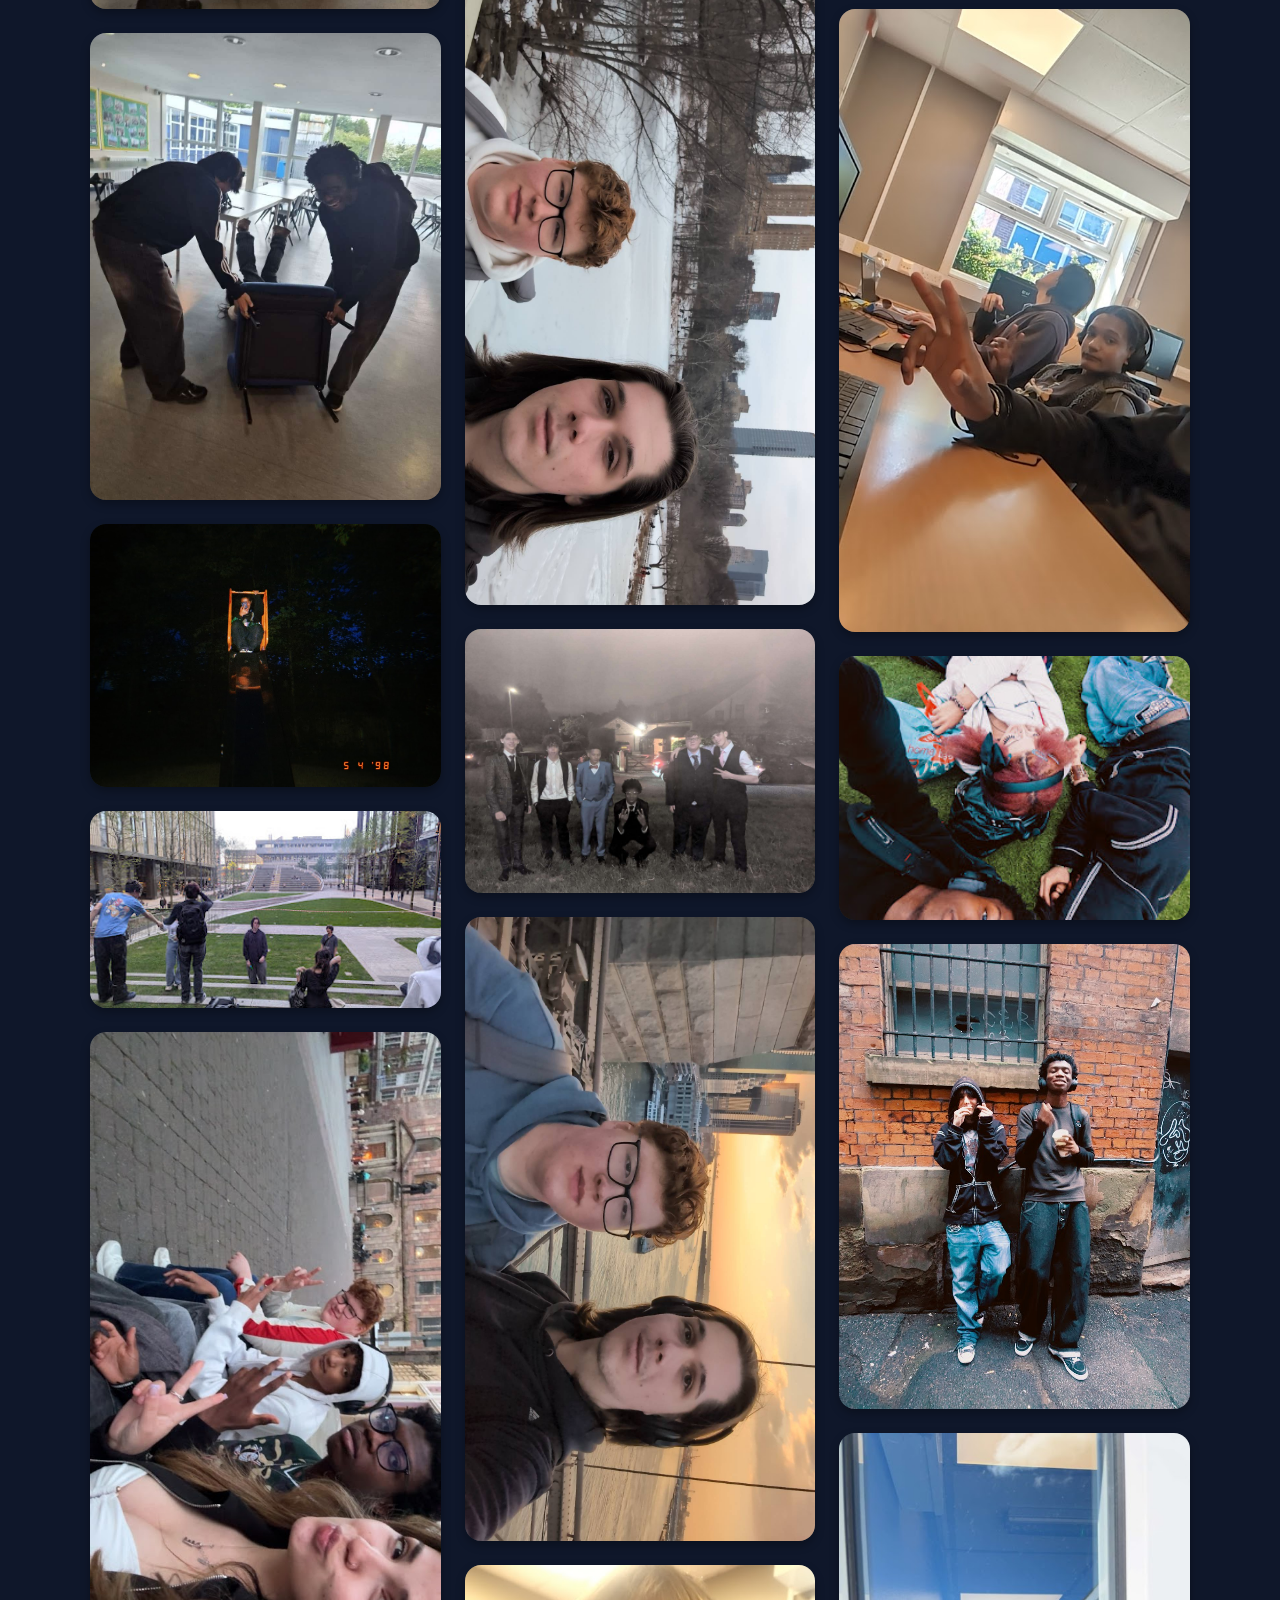
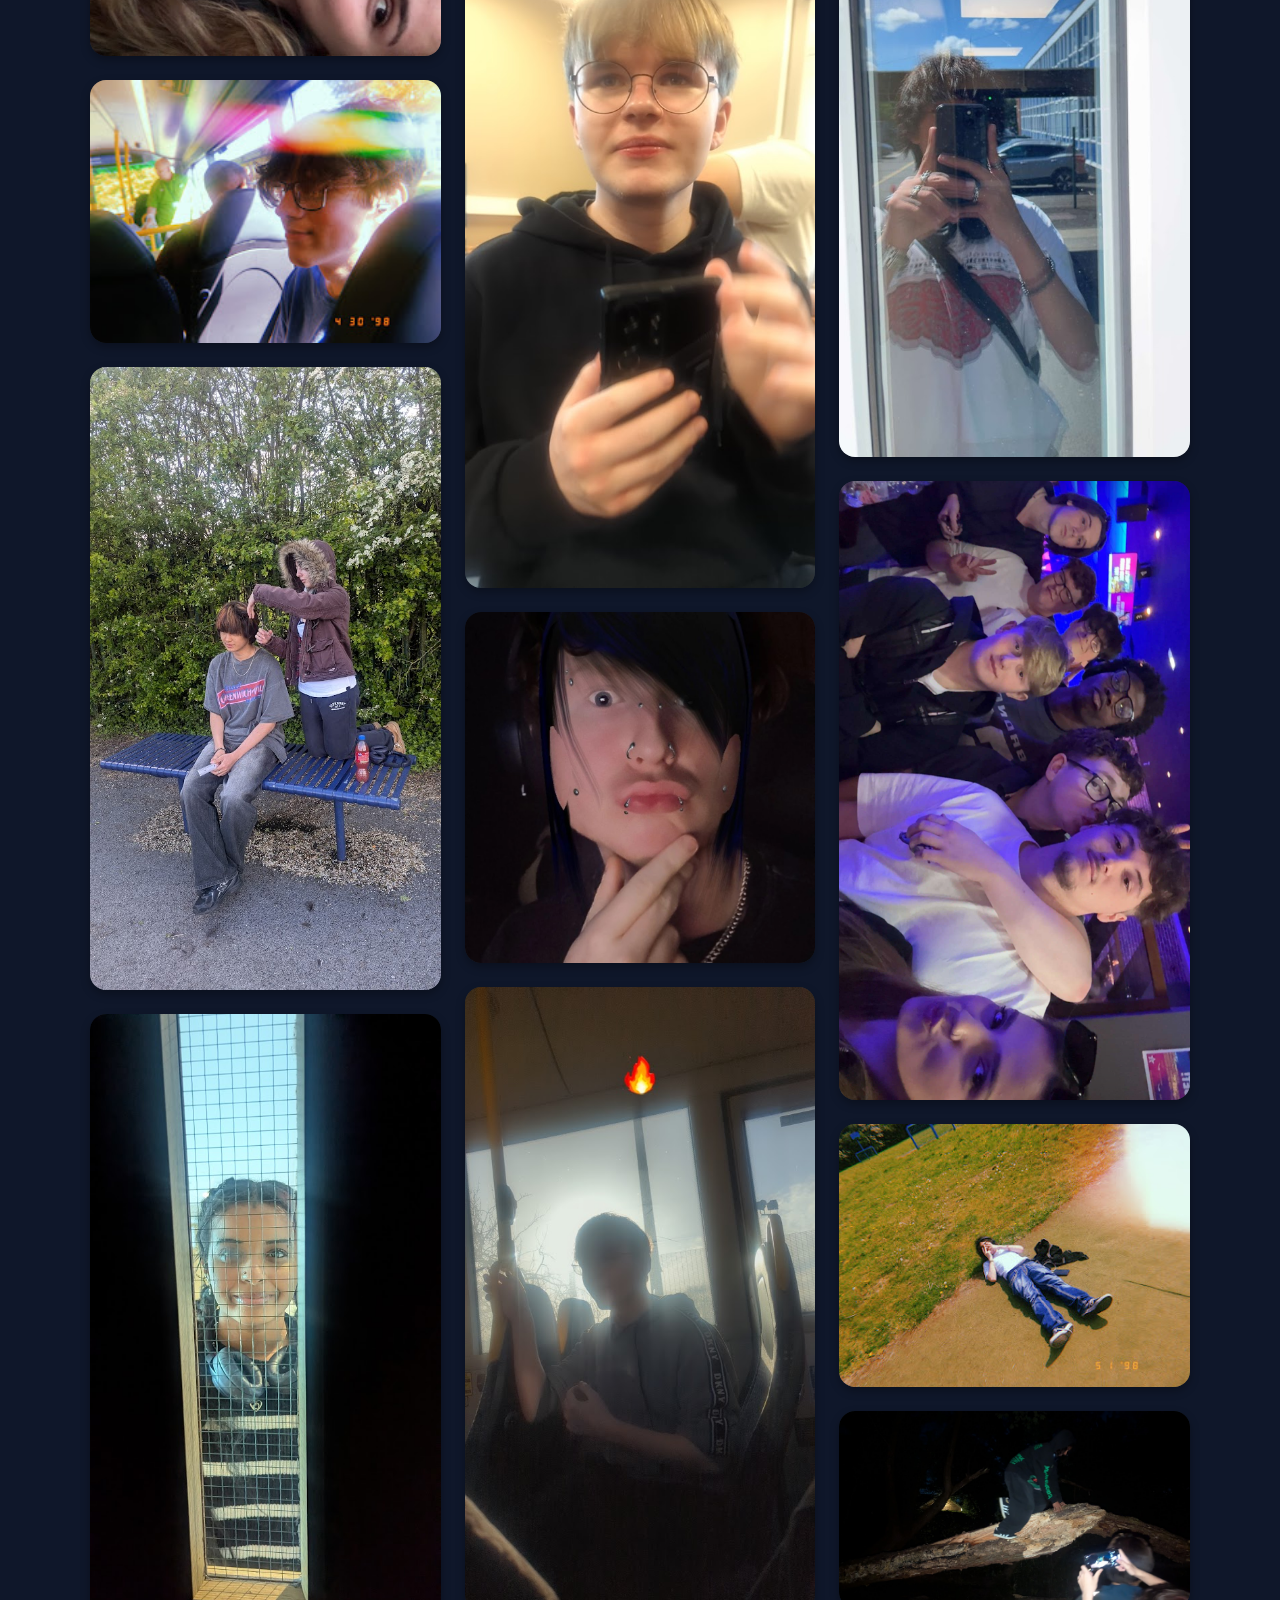
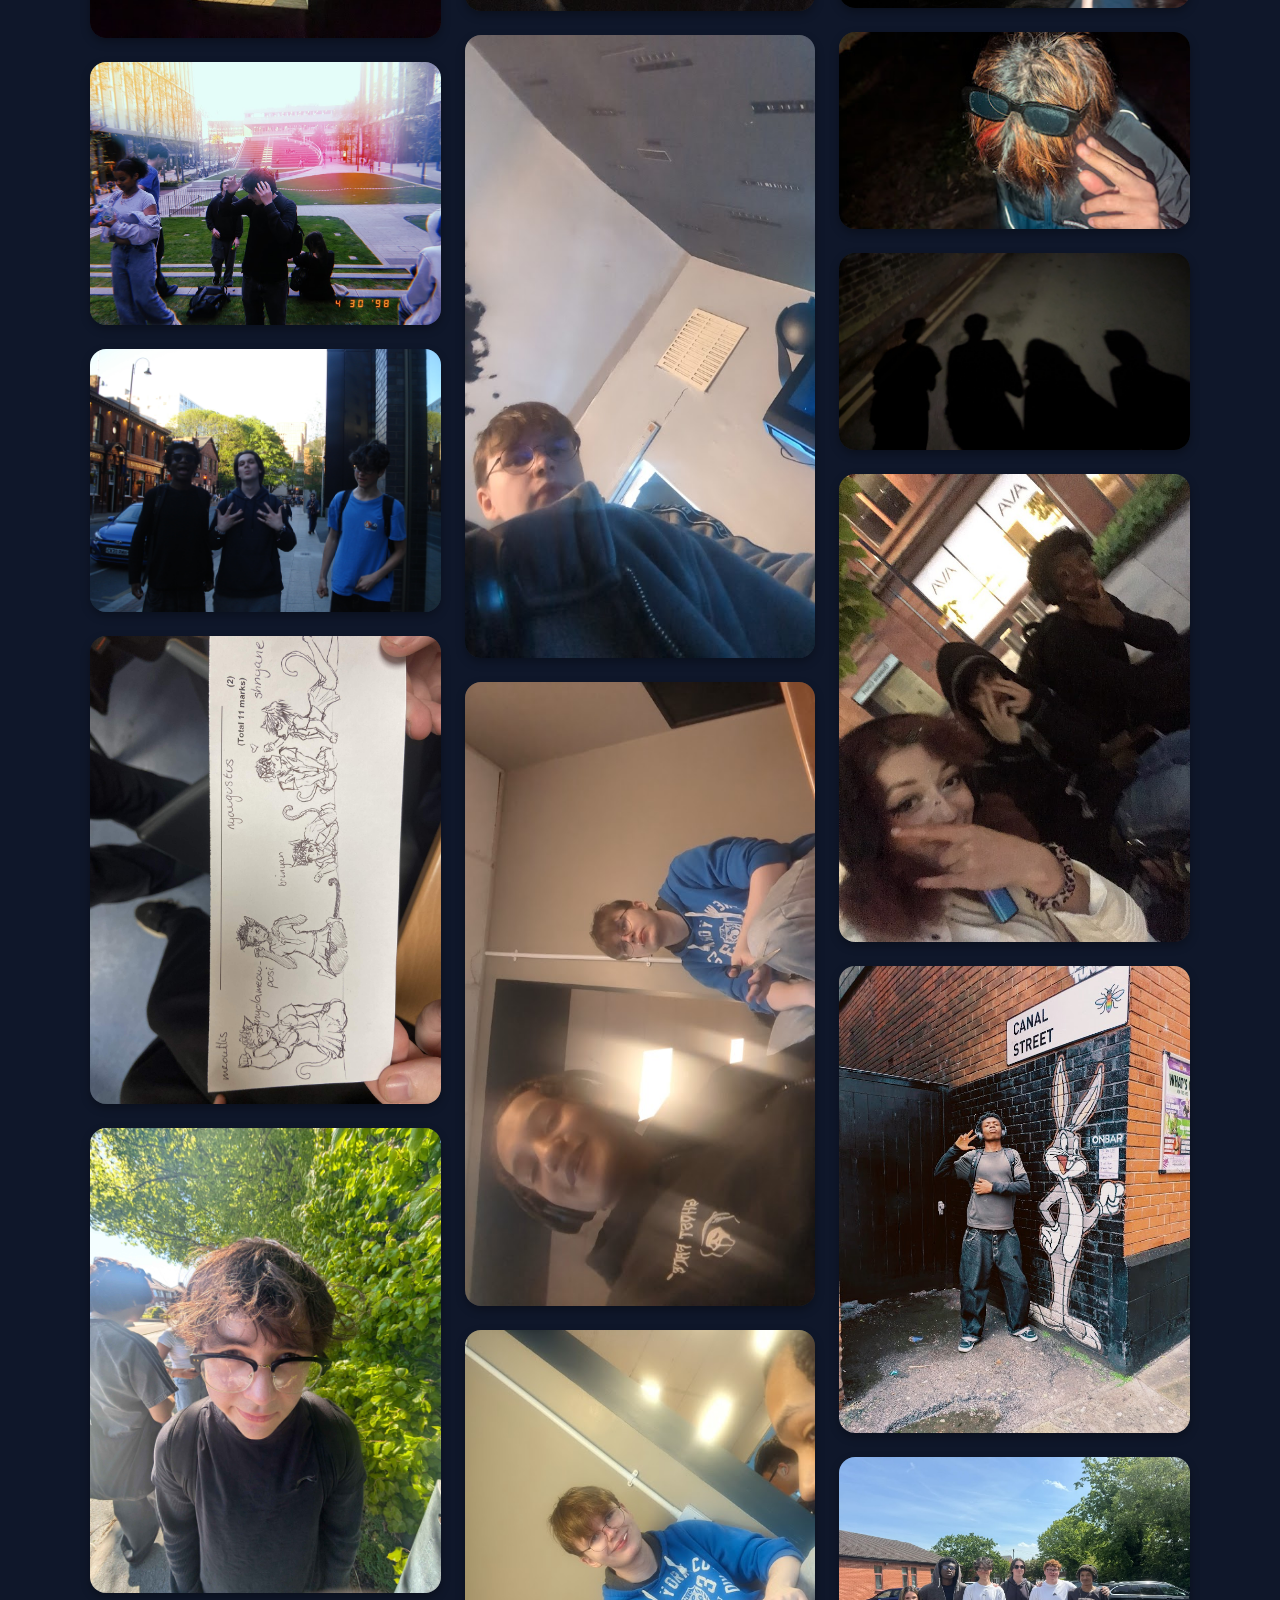
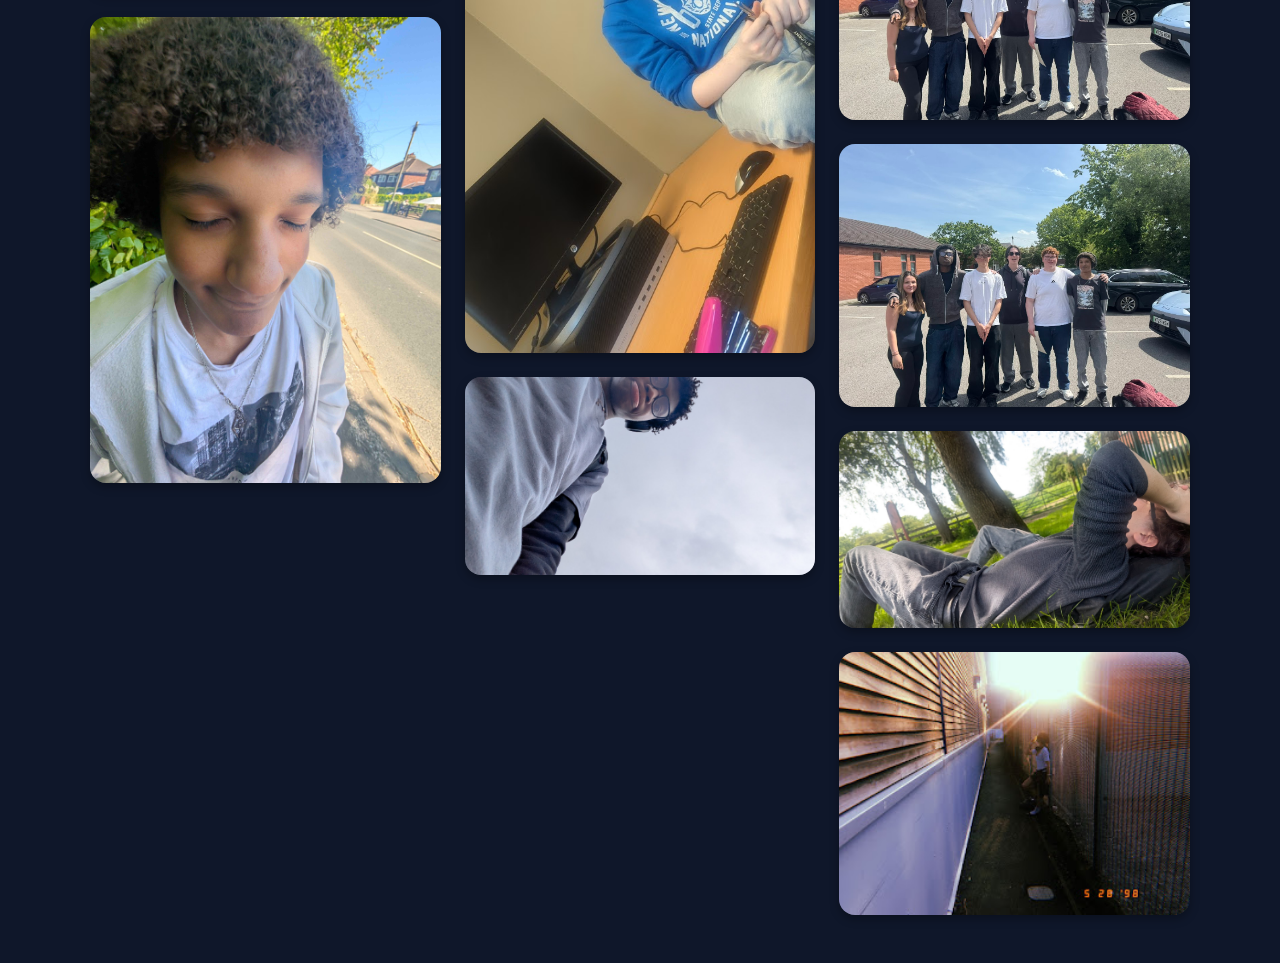
==== commit 7f1197d5: "Update photos.html" ====
--- a/photos.html
+++ b/photos.html
@@ -123,6 +123,34 @@
       </div>
 
       <div class="gallery-item">
+        <img src="OSG.JPG" alt="OSG">
+      </div>
+      
+      <div class="gallery-item">
+        <img src="CAT-G.jpg" alt="CG">
+      </div>
+      
+      <div class="gallery-item">
+        <img src="MACKS.jpg" alt="MACKS">
+      </div>
+      
+      <div class="gallery-item">
+        <img src="1BRUSS.jpg" alt="1B">
+      </div>
+      
+      <div class="gallery-item">
+        <img src="1GUSSY.jpg" alt="1G">
+      </div>
+      
+      <div class="gallery-item">
+        <img src="MLOS.jpg" alt="MLOS">
+      </div>
+      
+      <div class="gallery-item">
+        <img src="SLADE.JPG" alt="SLADE">
+      </div>
+      
+      <div class="gallery-item">
         <img src="gig-slade 2.jpg" alt="Ooo">
       </div>
 
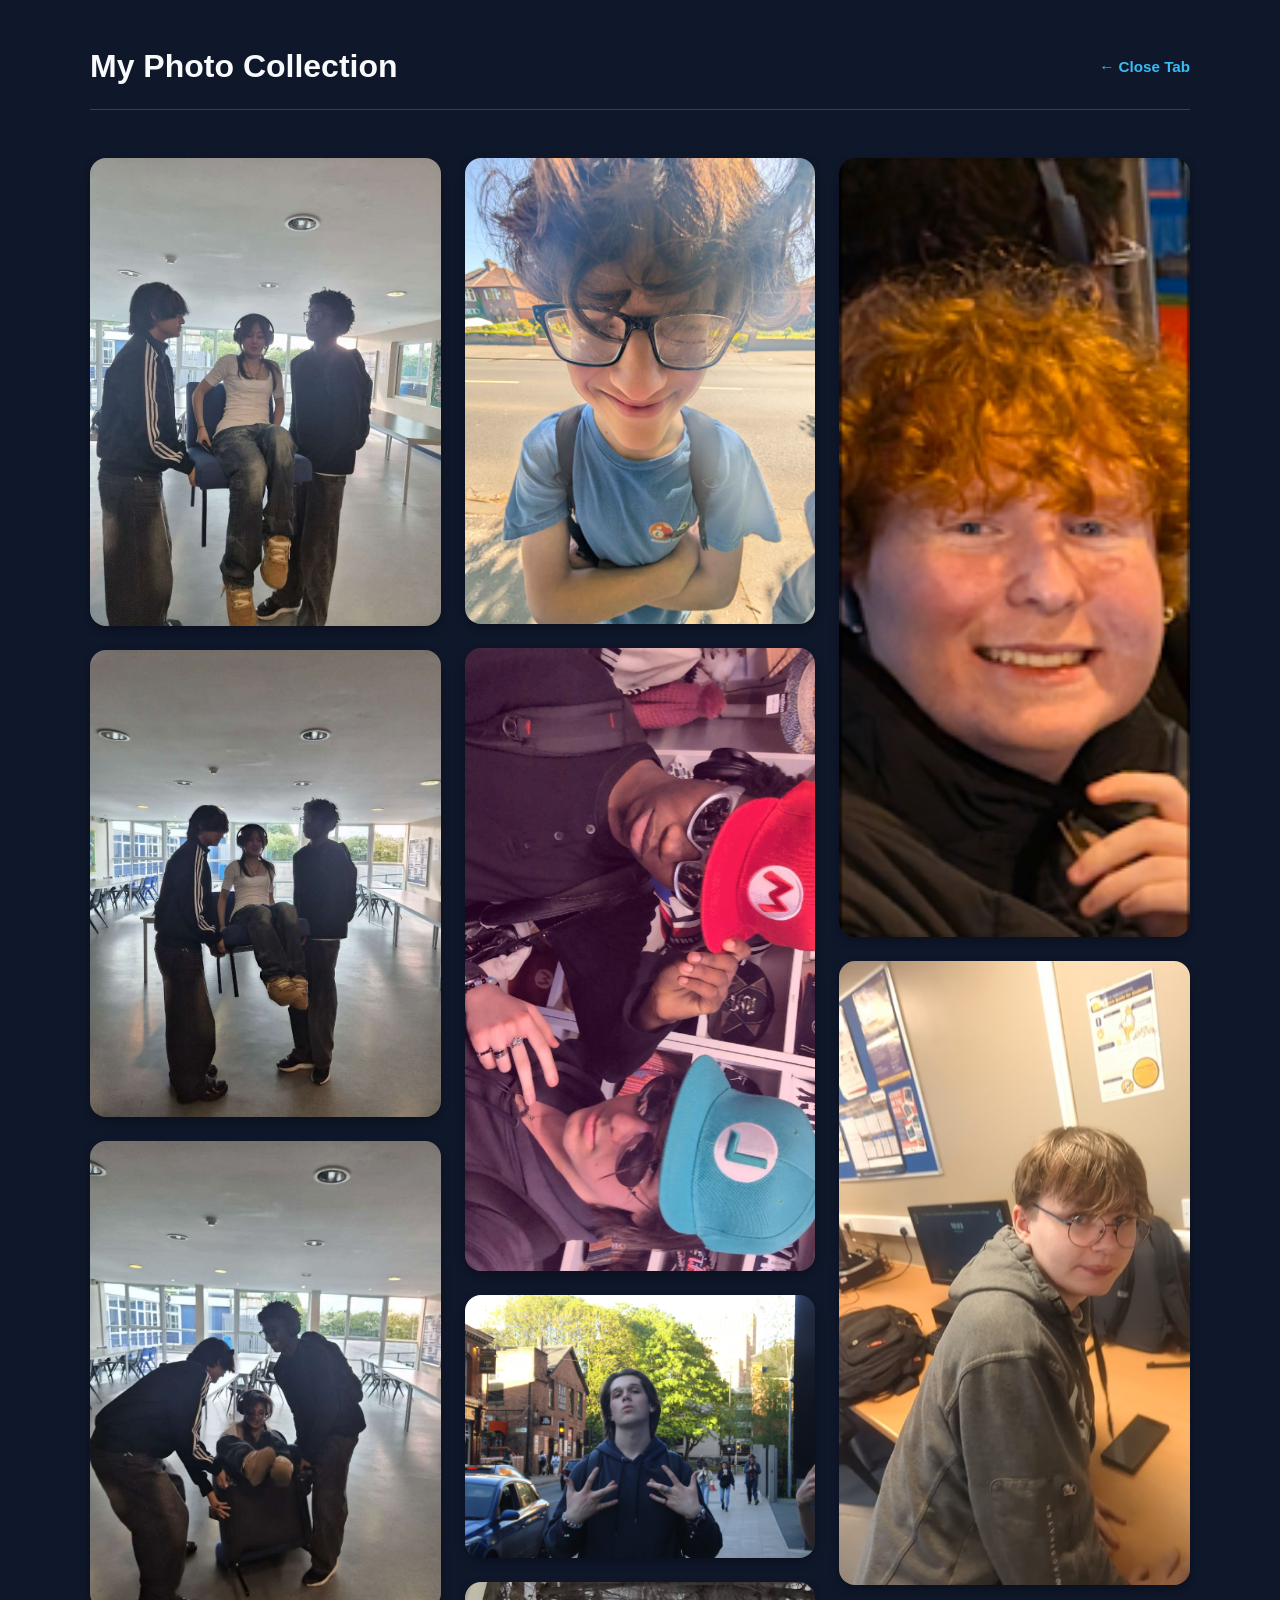
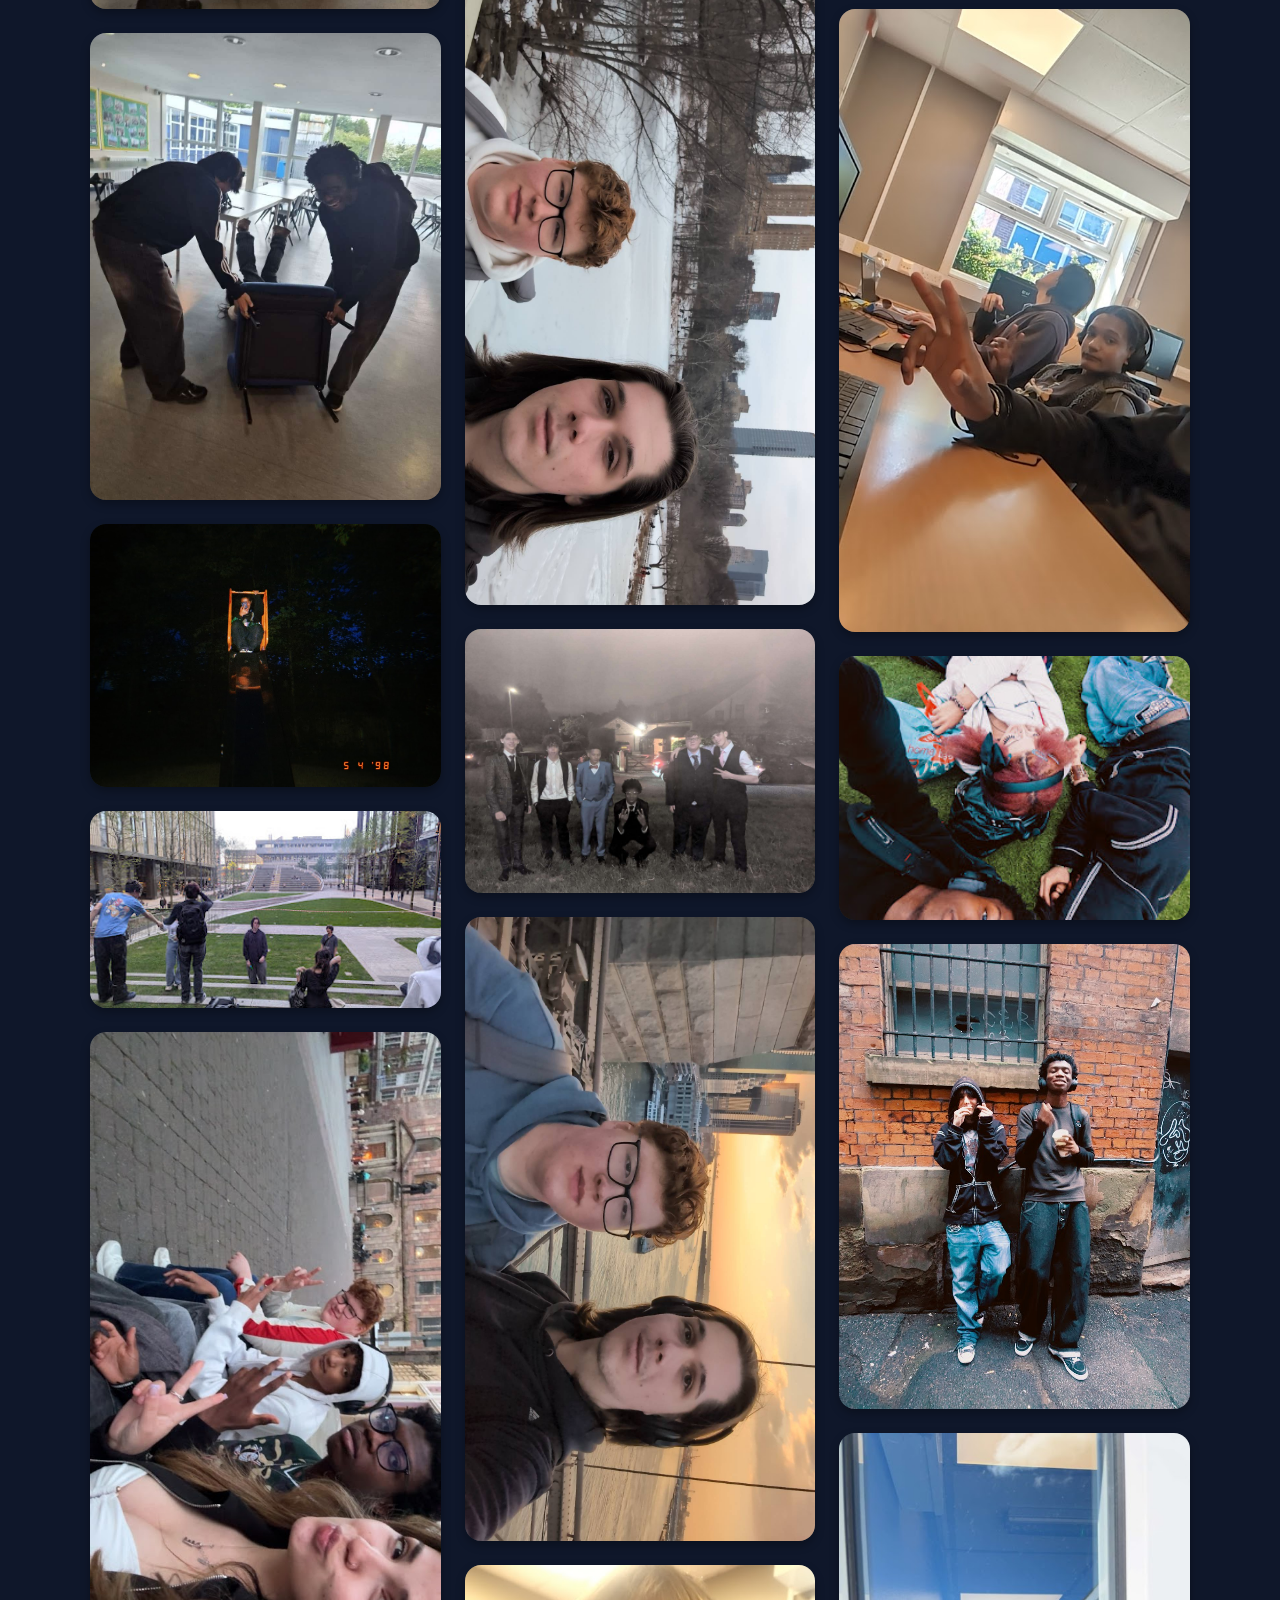
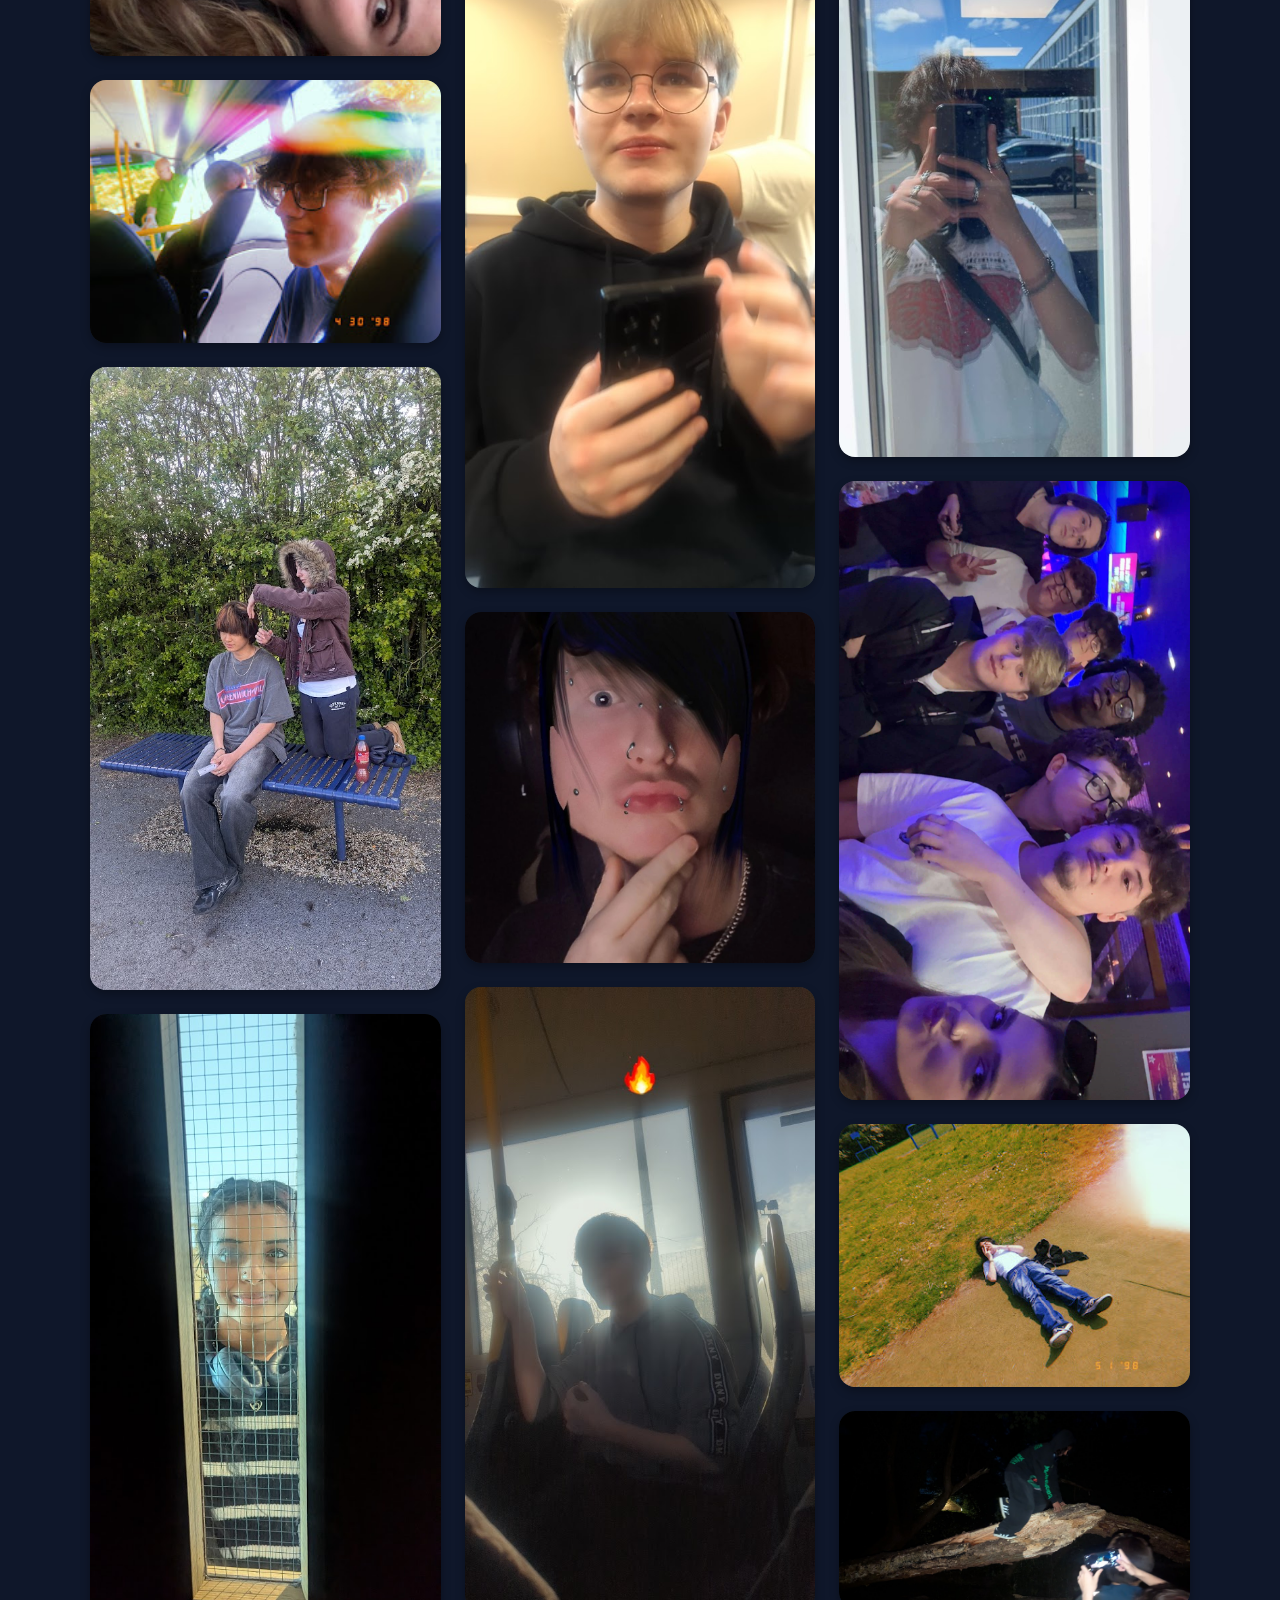
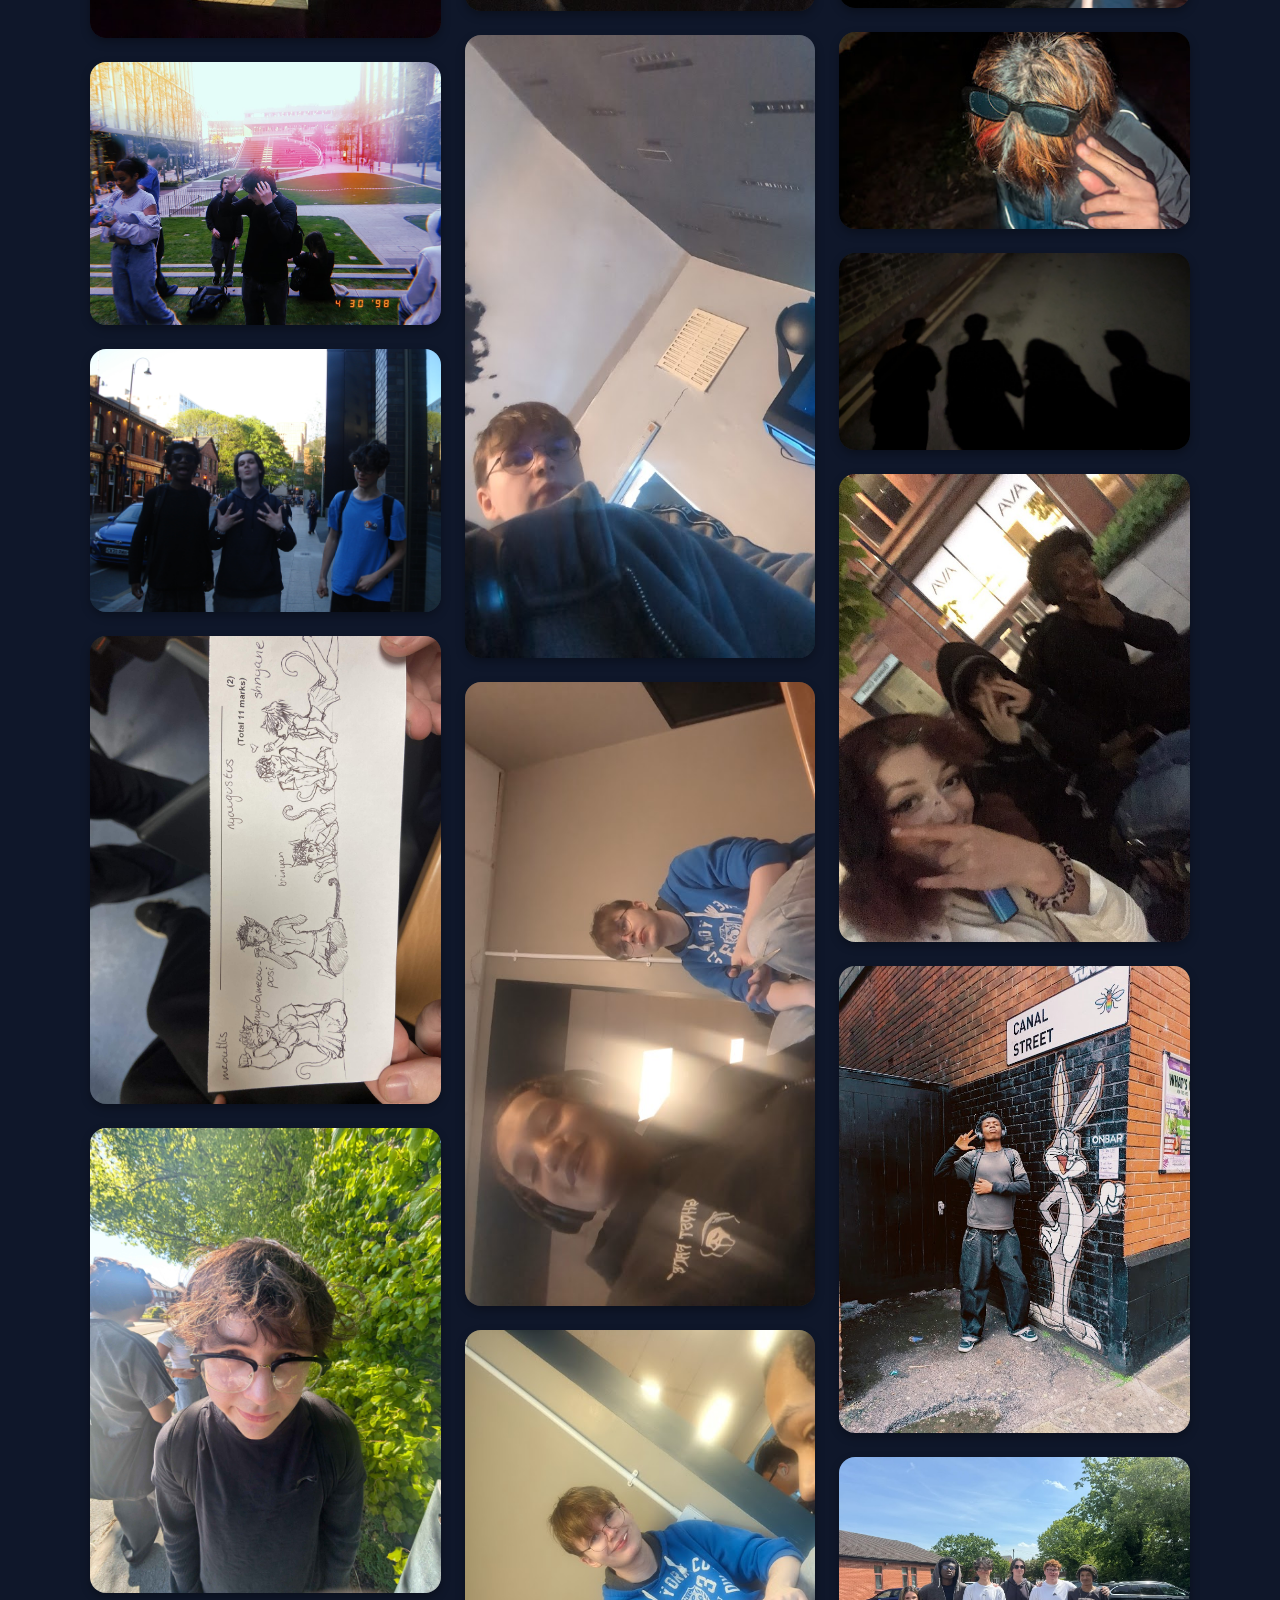
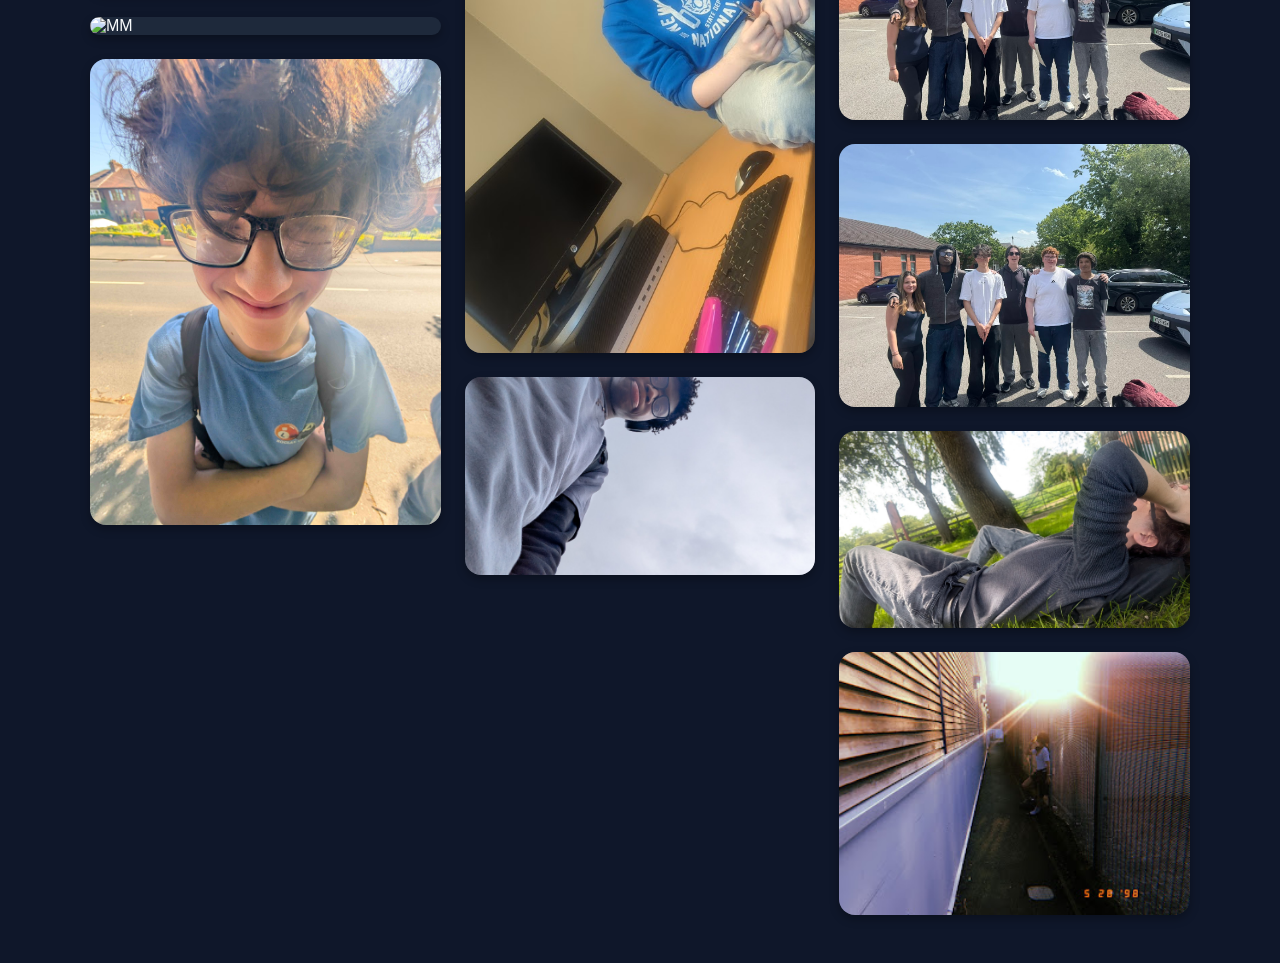
==== commit 319e3ca0: "Update photos.html" ====
--- a/photos.html
+++ b/photos.html
@@ -135,7 +135,11 @@
       </div>
       
       <div class="gallery-item">
-        <img src="1BRUSS.jpg" alt="1B">
+        <img src="MOGM.jpg" alt="MM">
+      </div>
+      
+      <div class="gallery-item">
+        <img src="1GUSSY.jpg" alt="1G">
       </div>
       
       <div class="gallery-item">
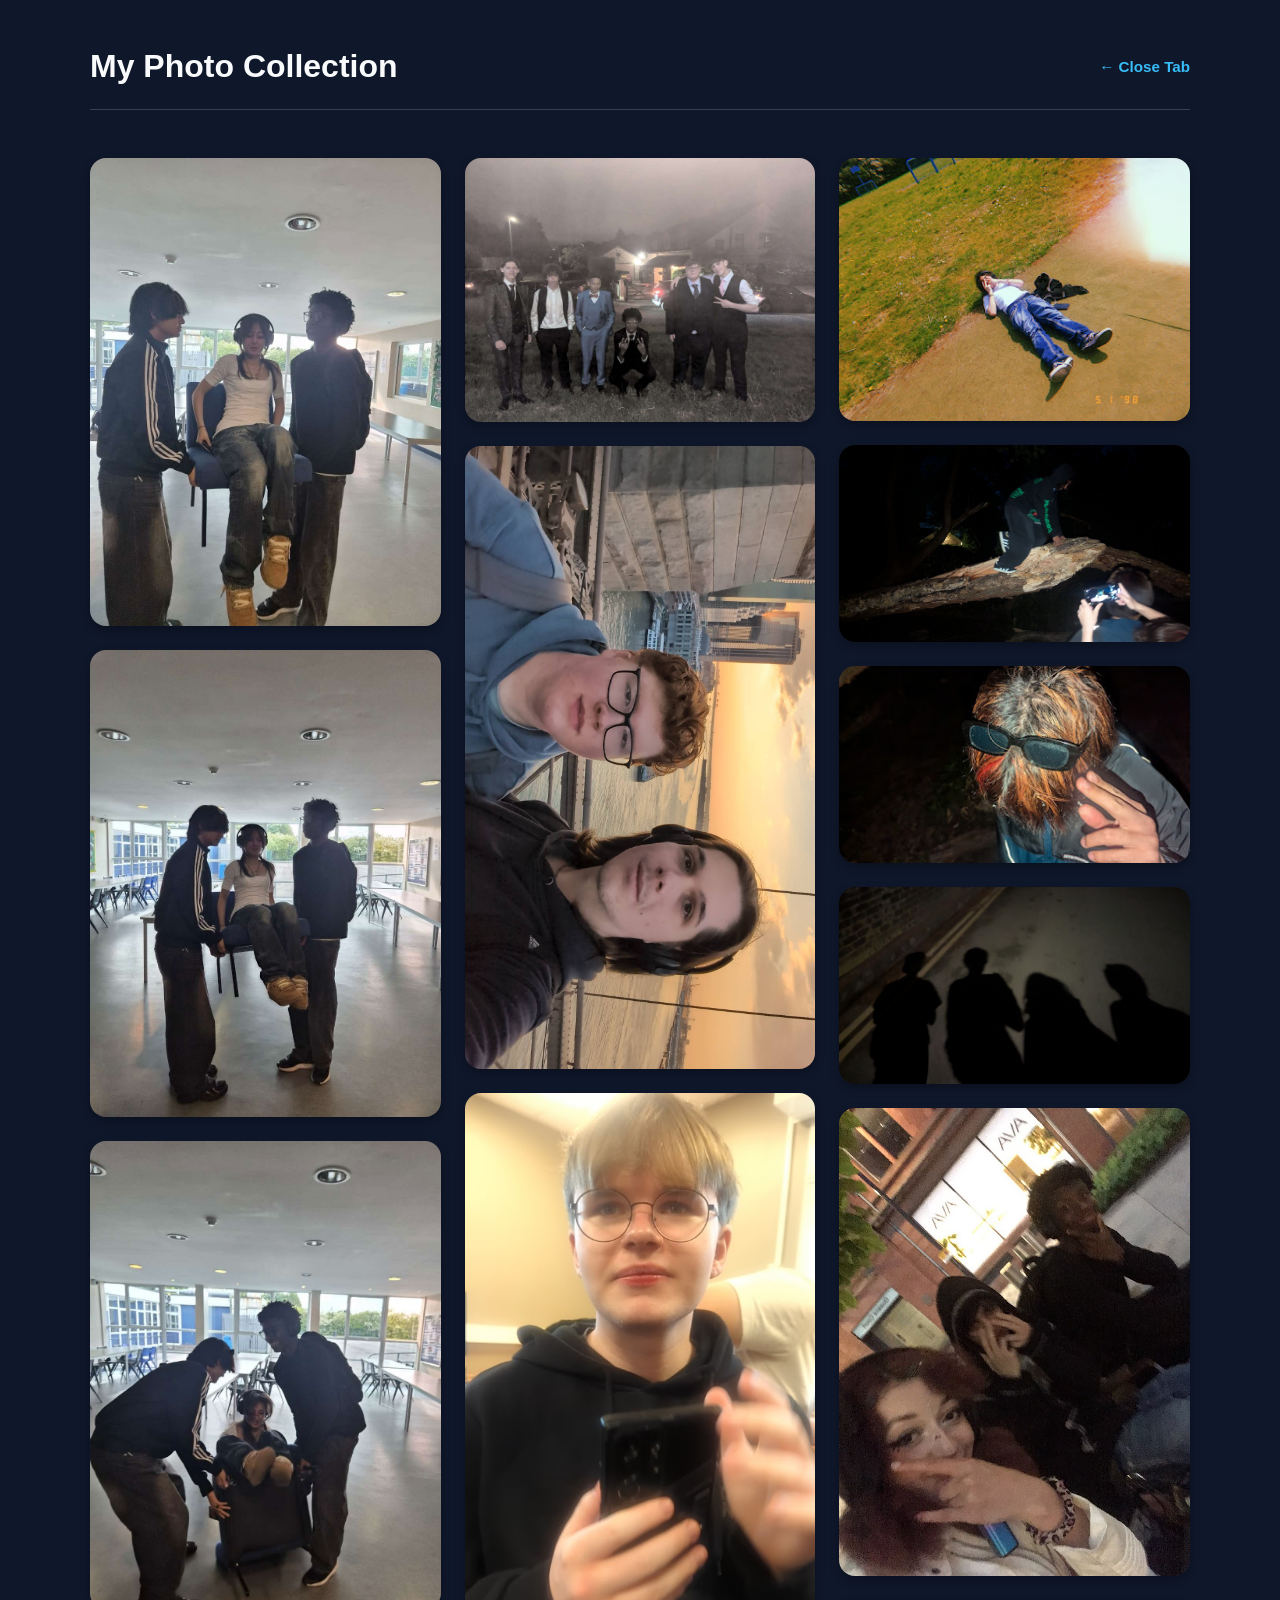
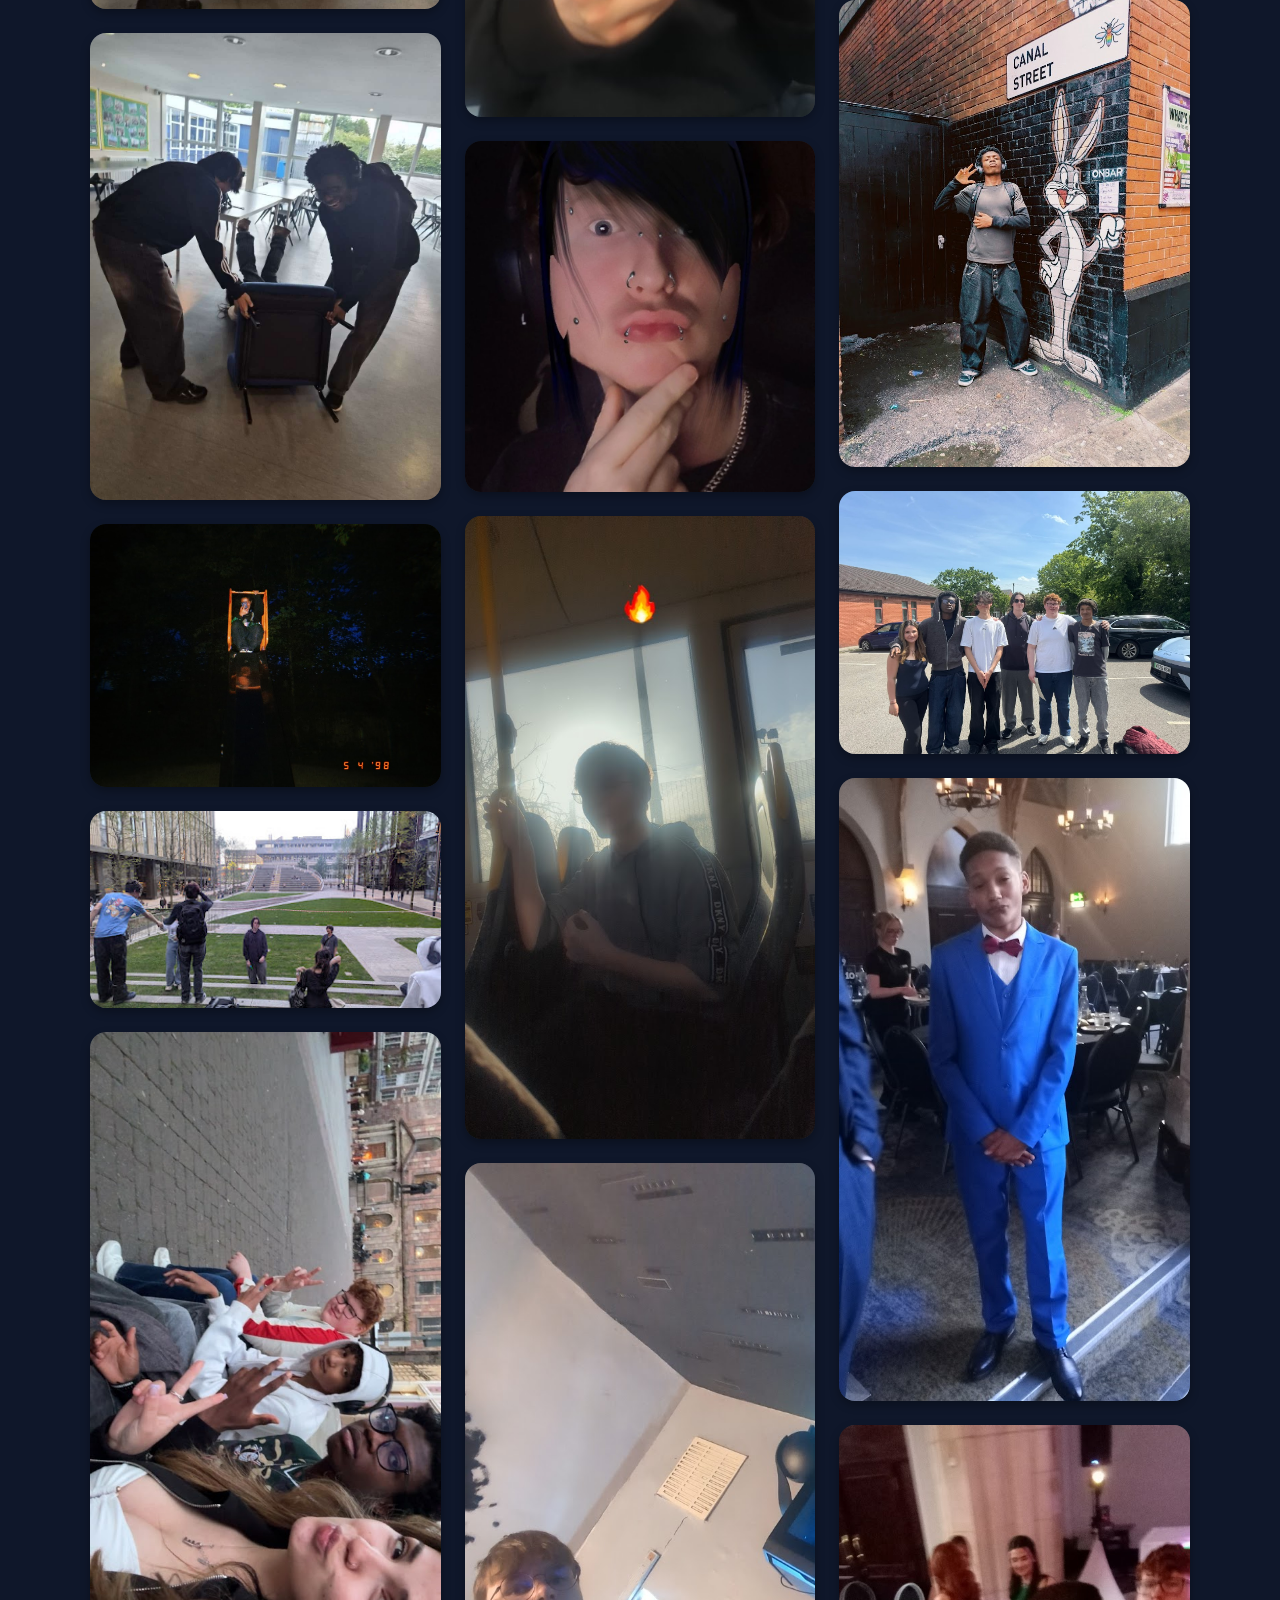
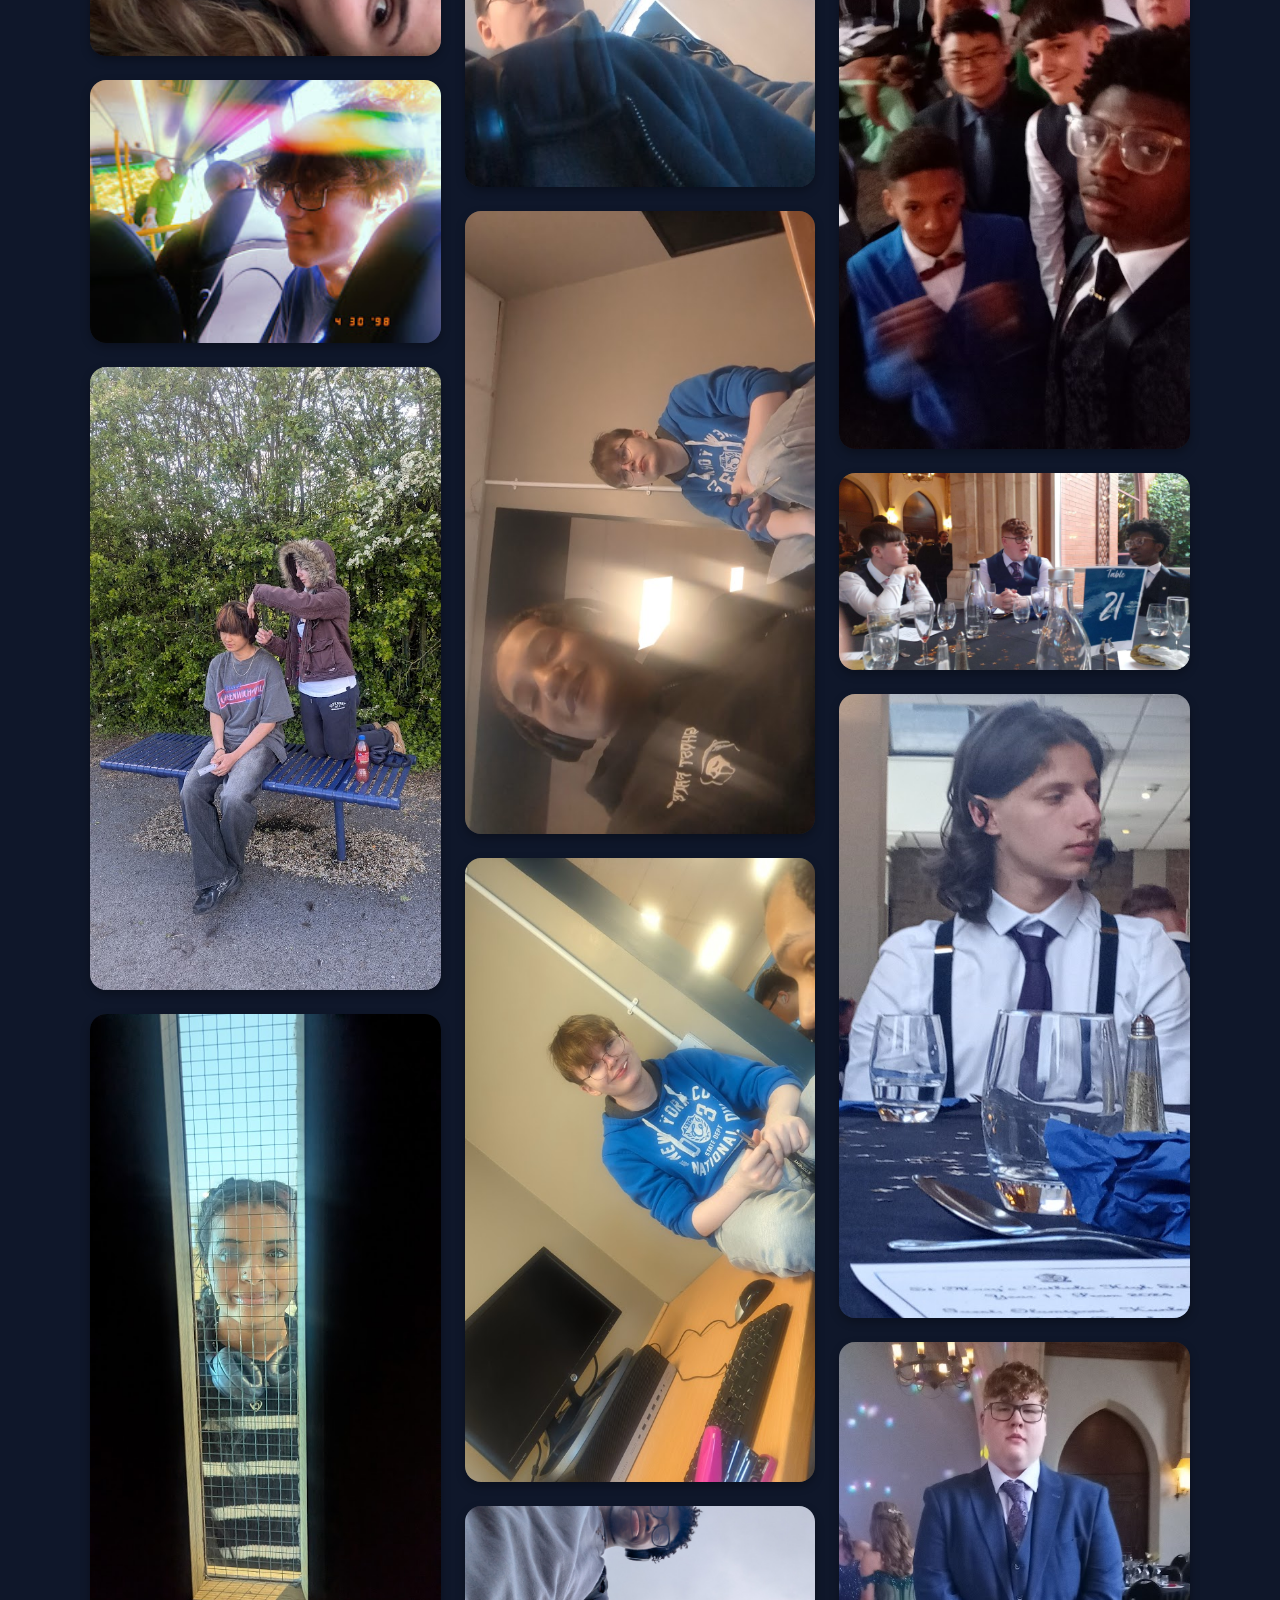
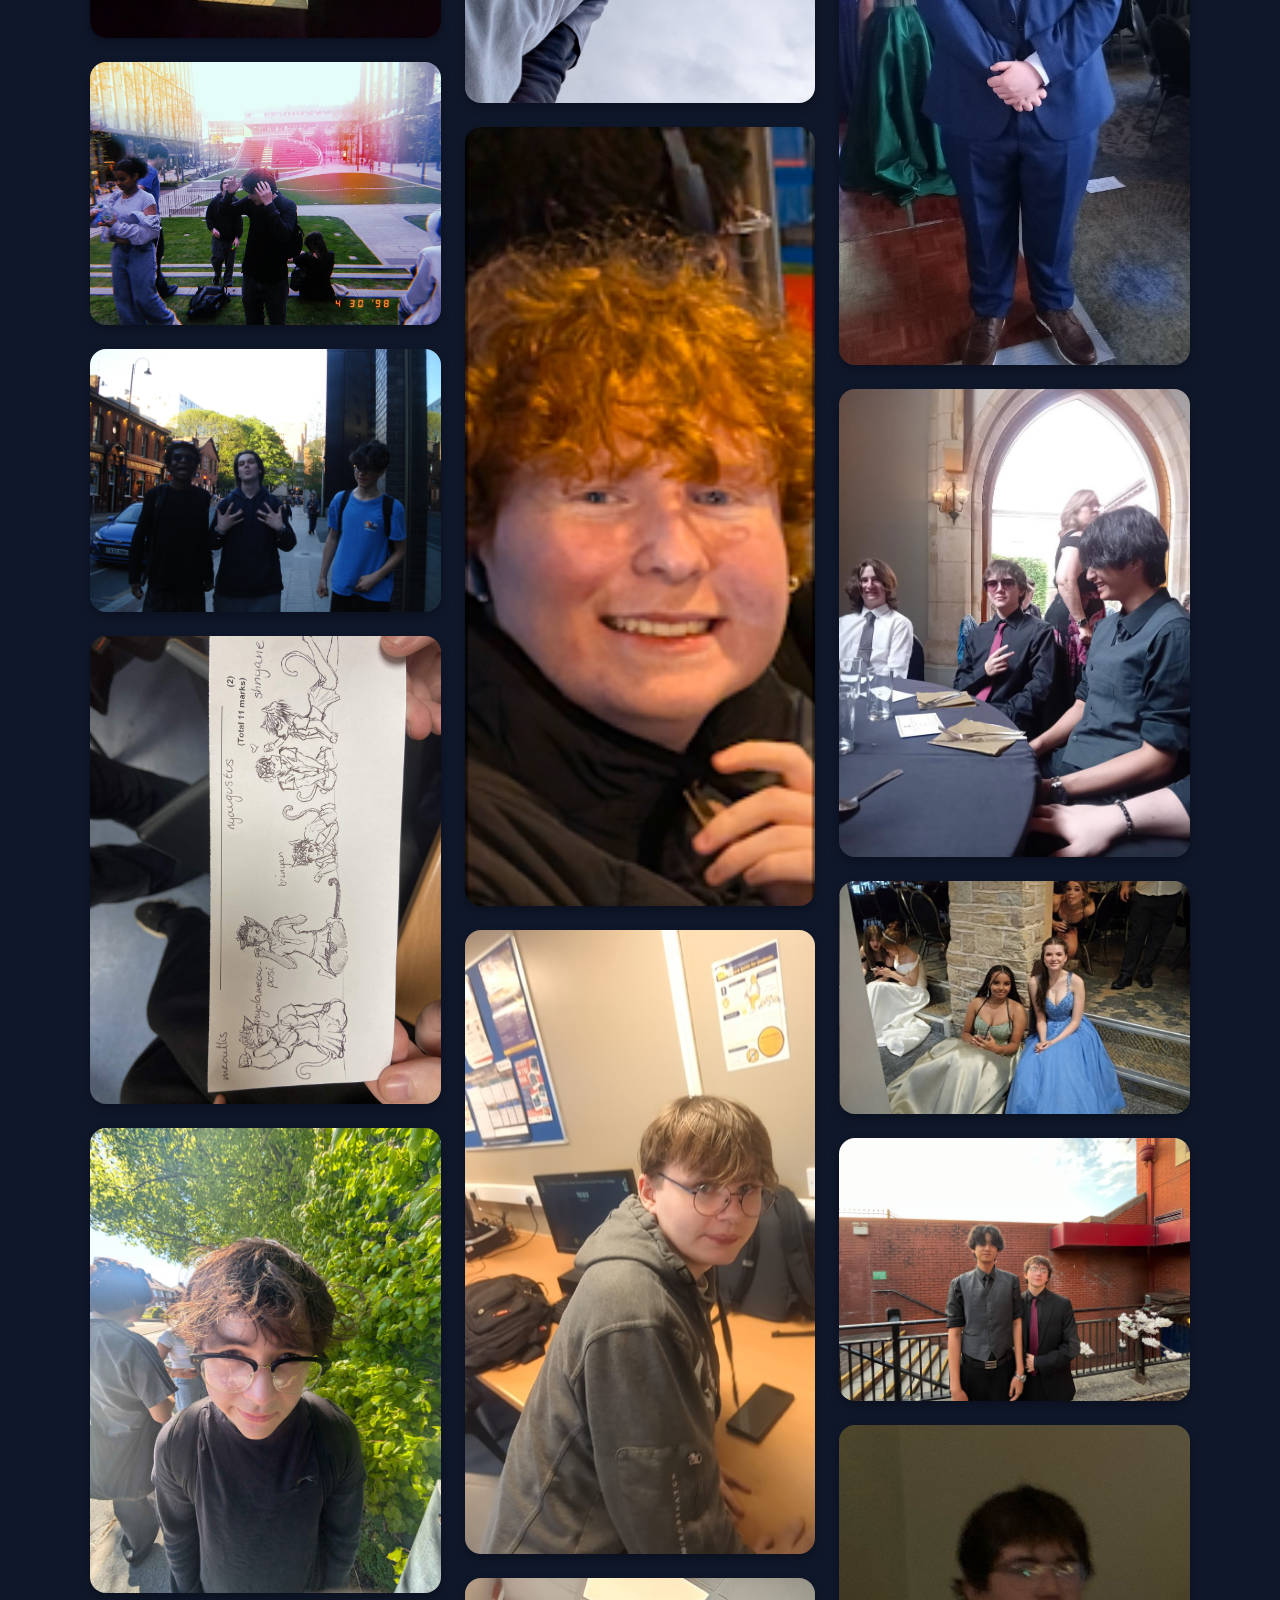
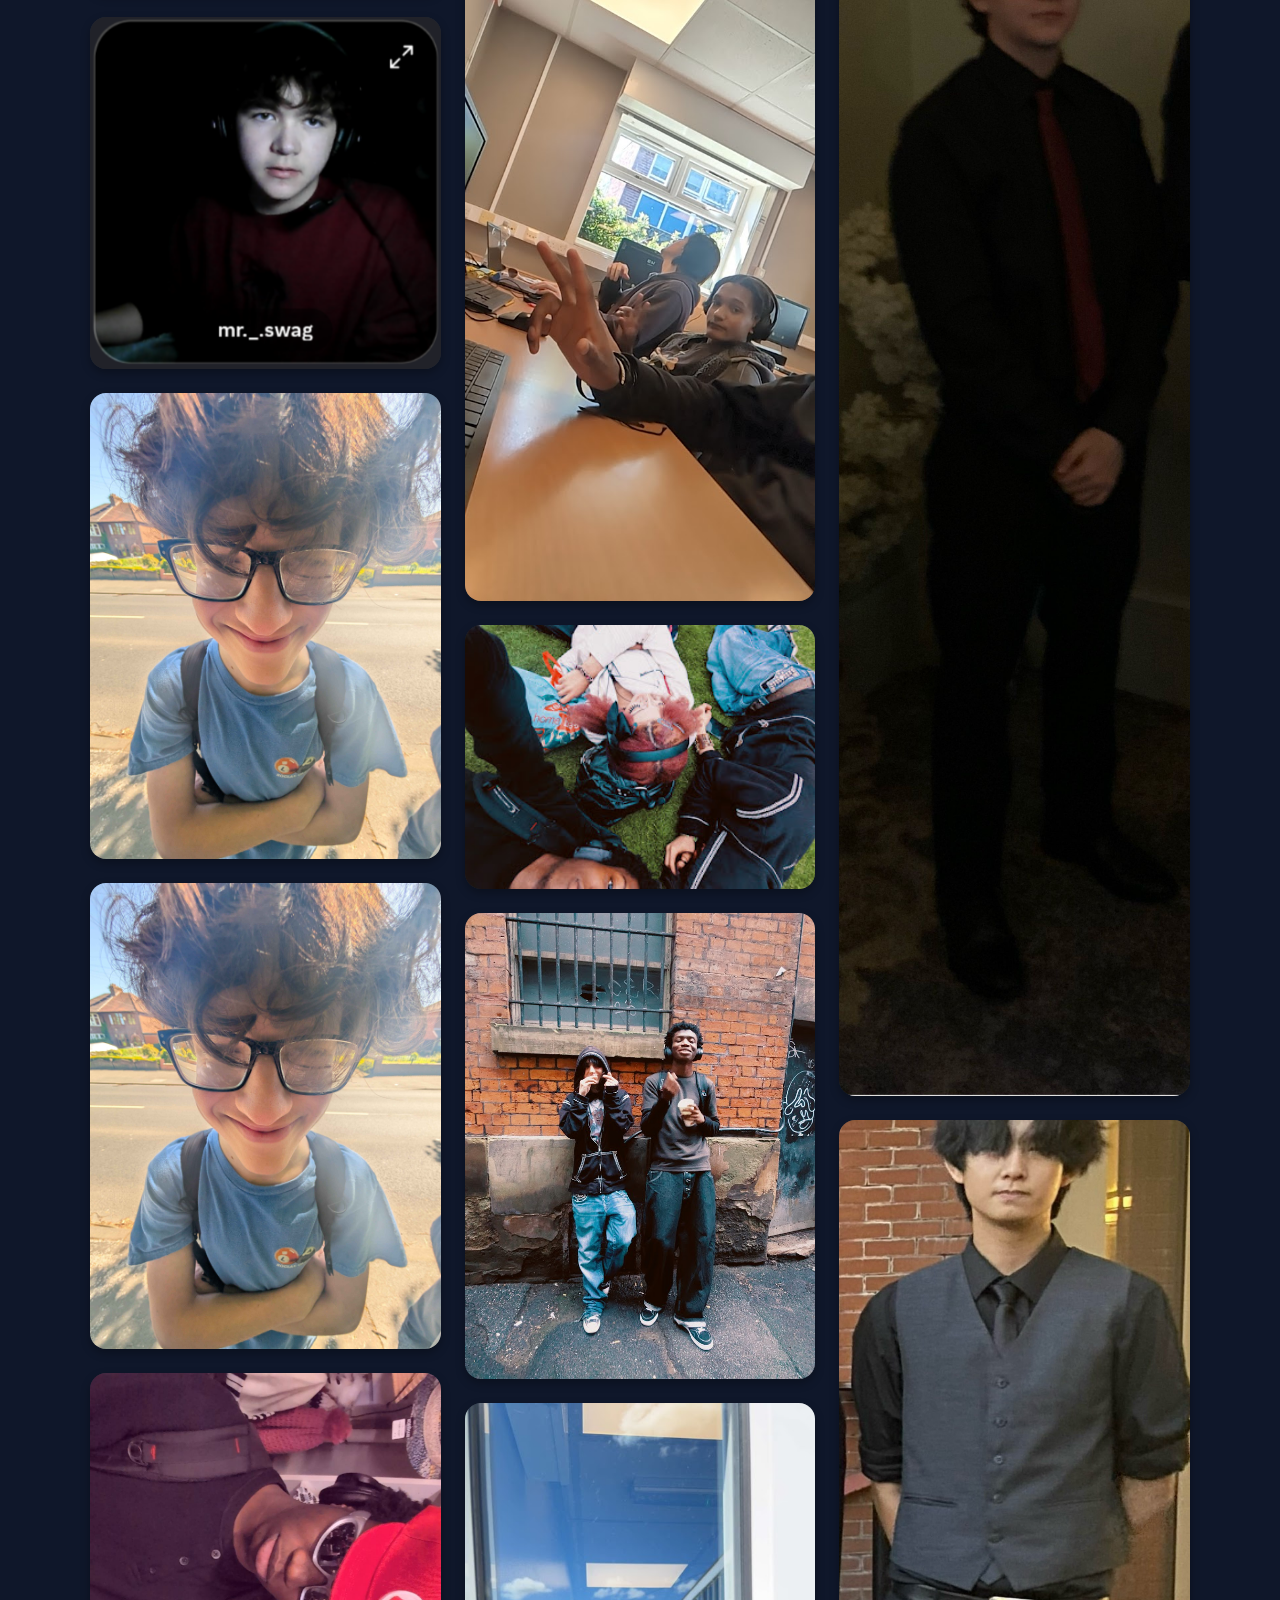
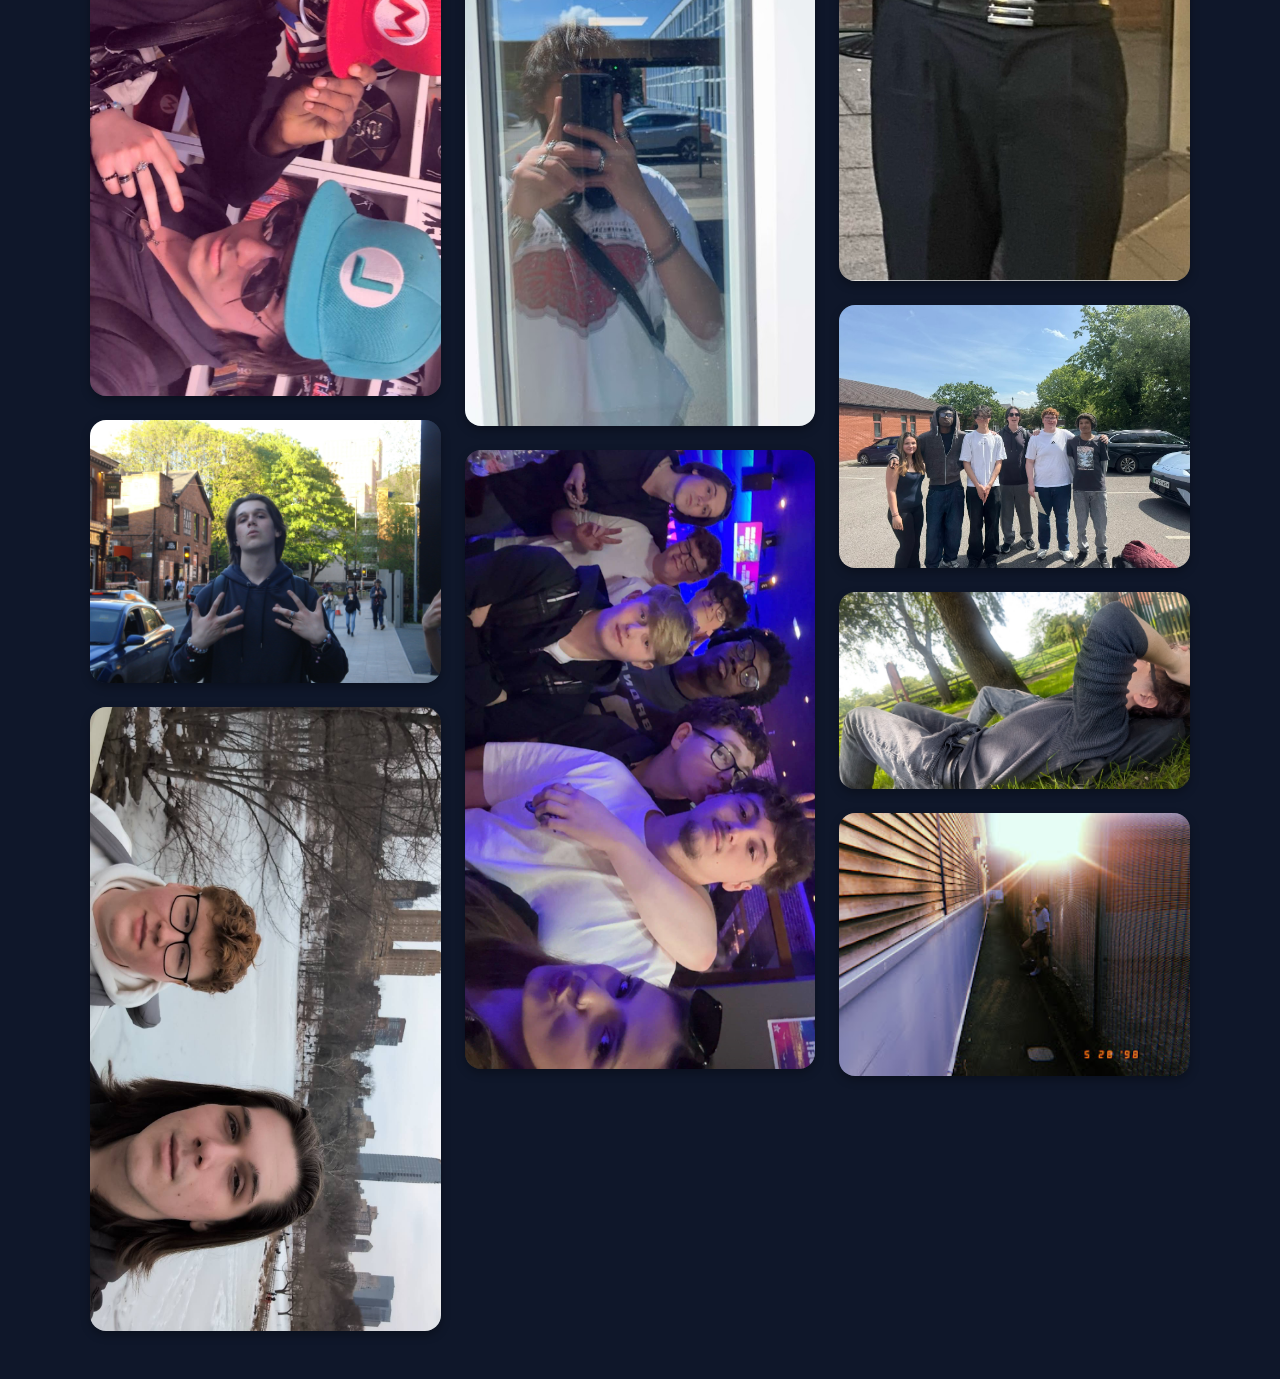
==== commit e4bd1e8b: "Update photos.html" ====
--- a/photos.html
+++ b/photos.html
@@ -249,7 +249,47 @@
       <div class="gallery-item">
         <img src="Snapchat-1032865345.jpg" alt="Photo 23">
       </div>
-
+      
+      <div class="gallery-item">
+        <img src="prombrus.jpg" alt="Prom Brus">
+      </div>
+
+      <div class="gallery-item">
+        <img src="promgng.jpg" alt="Prom Gng">
+      </div>
+
+      <div class="gallery-item">
+        <img src="promtalks.jpg" alt="Prom Talks">
+      </div>
+
+      <div class="gallery-item">
+        <img src="promcod.jpg" alt="Prom Cod">
+      </div>
+
+      <div class="gallery-item">
+        <img src="promelis.jpg" alt="Prom Elis">
+      </div>
+
+      <div class="gallery-item">
+        <img src="mackmike.jpg" alt="Mack and Mike">
+      </div>
+
+      <div class="gallery-item">
+        <img src="ari-ame.jpg" alt="Ari and Ame">
+      </div>
+
+      <div class="gallery-item">
+        <img src="mmm.jpg" alt="Mmm">
+      </div>
+
+      <div class="gallery-item">
+        <img src="soloma.jpg" alt="Soloma">
+      </div>
+
+      <div class="gallery-item">
+        <img src="solomi.jpg" alt="Solomi">
+      </div>
+      
       <div class="gallery-item">
         <img src="Snapchat-1102417601.jpg" alt="Photo 24">
       </div>
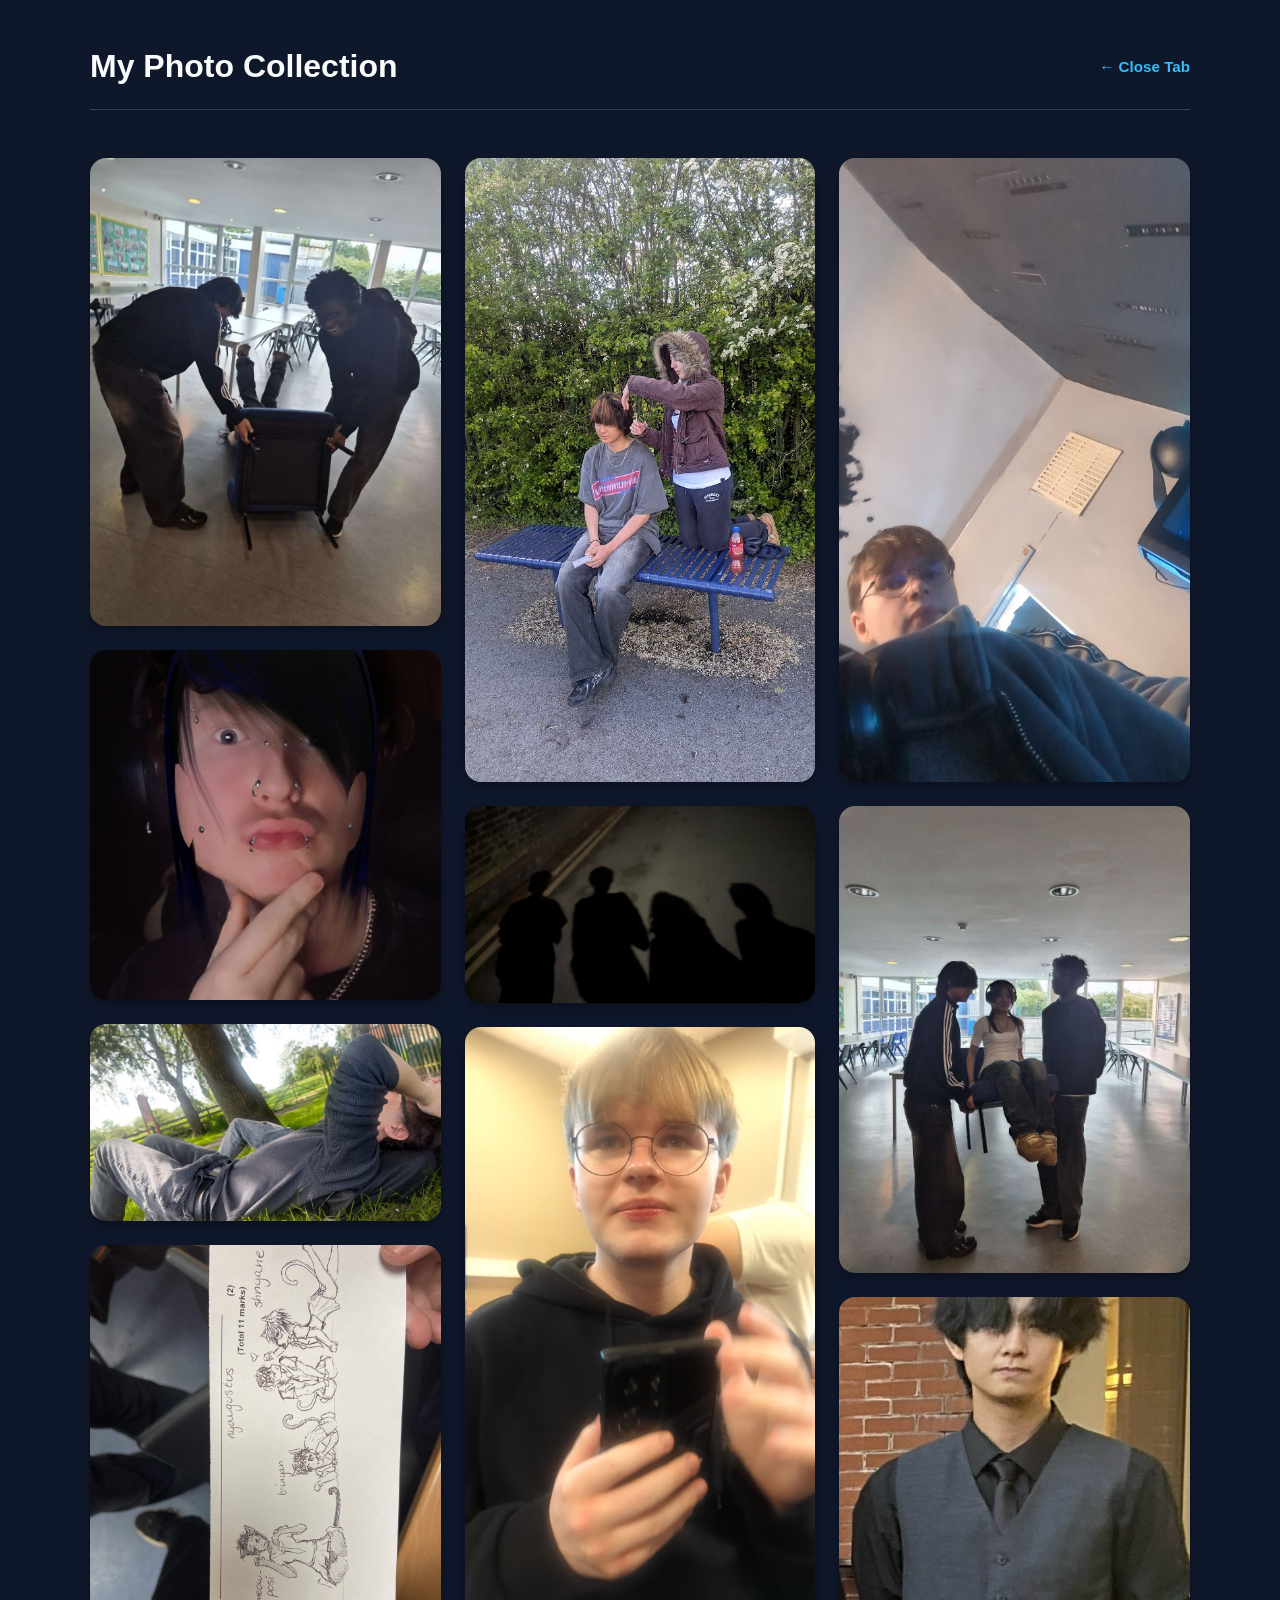
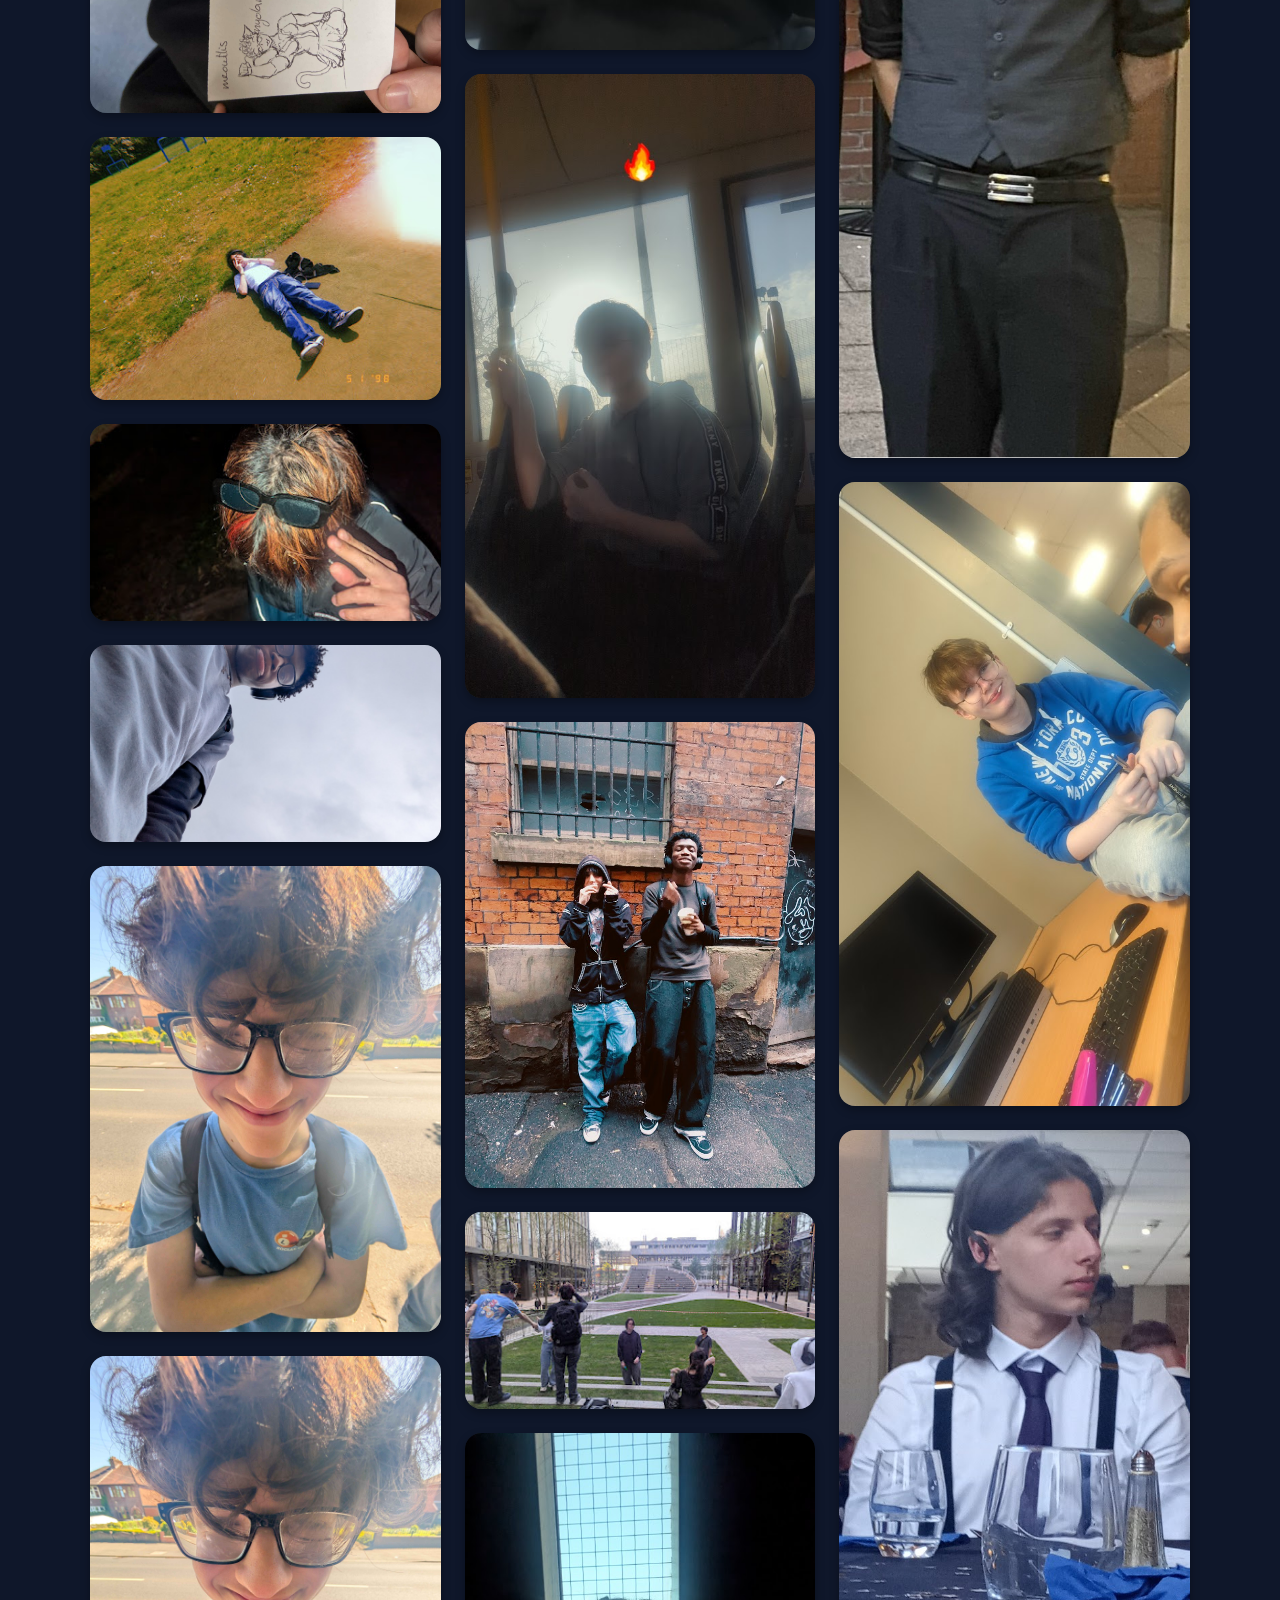
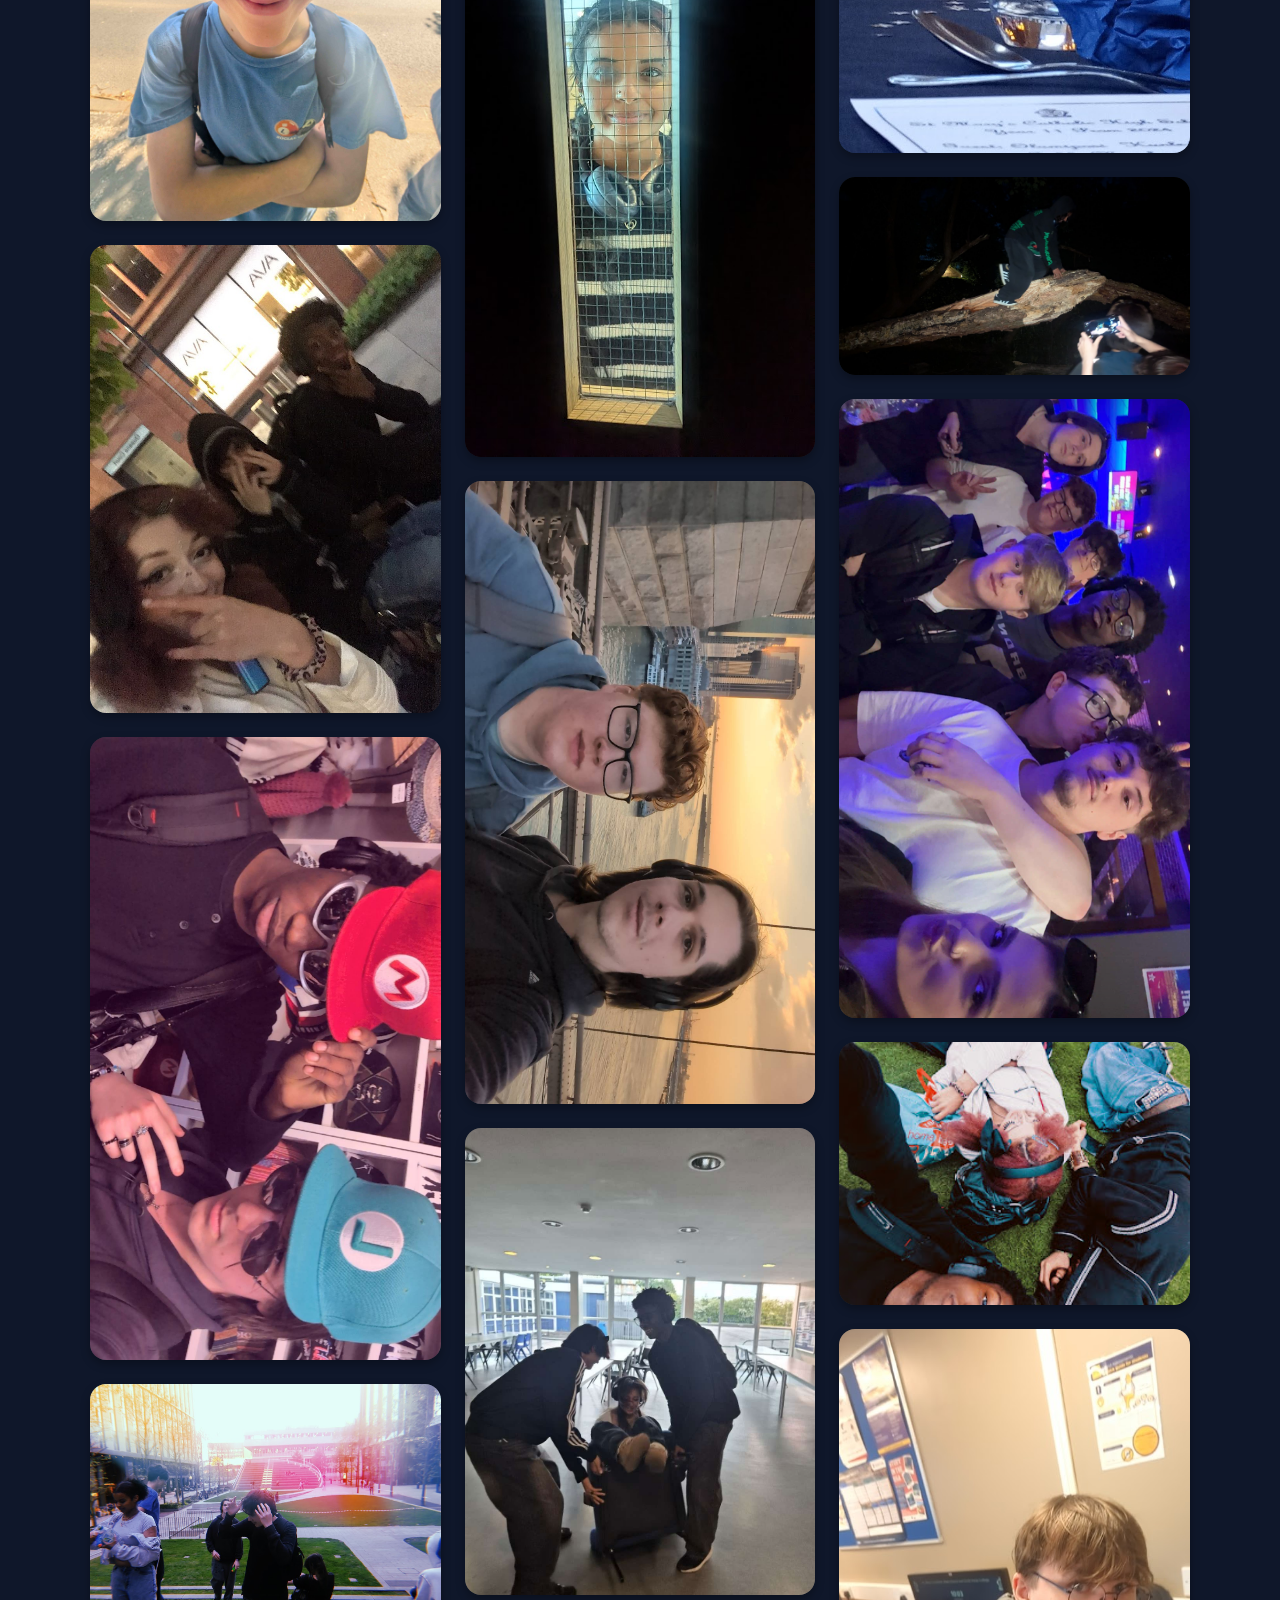
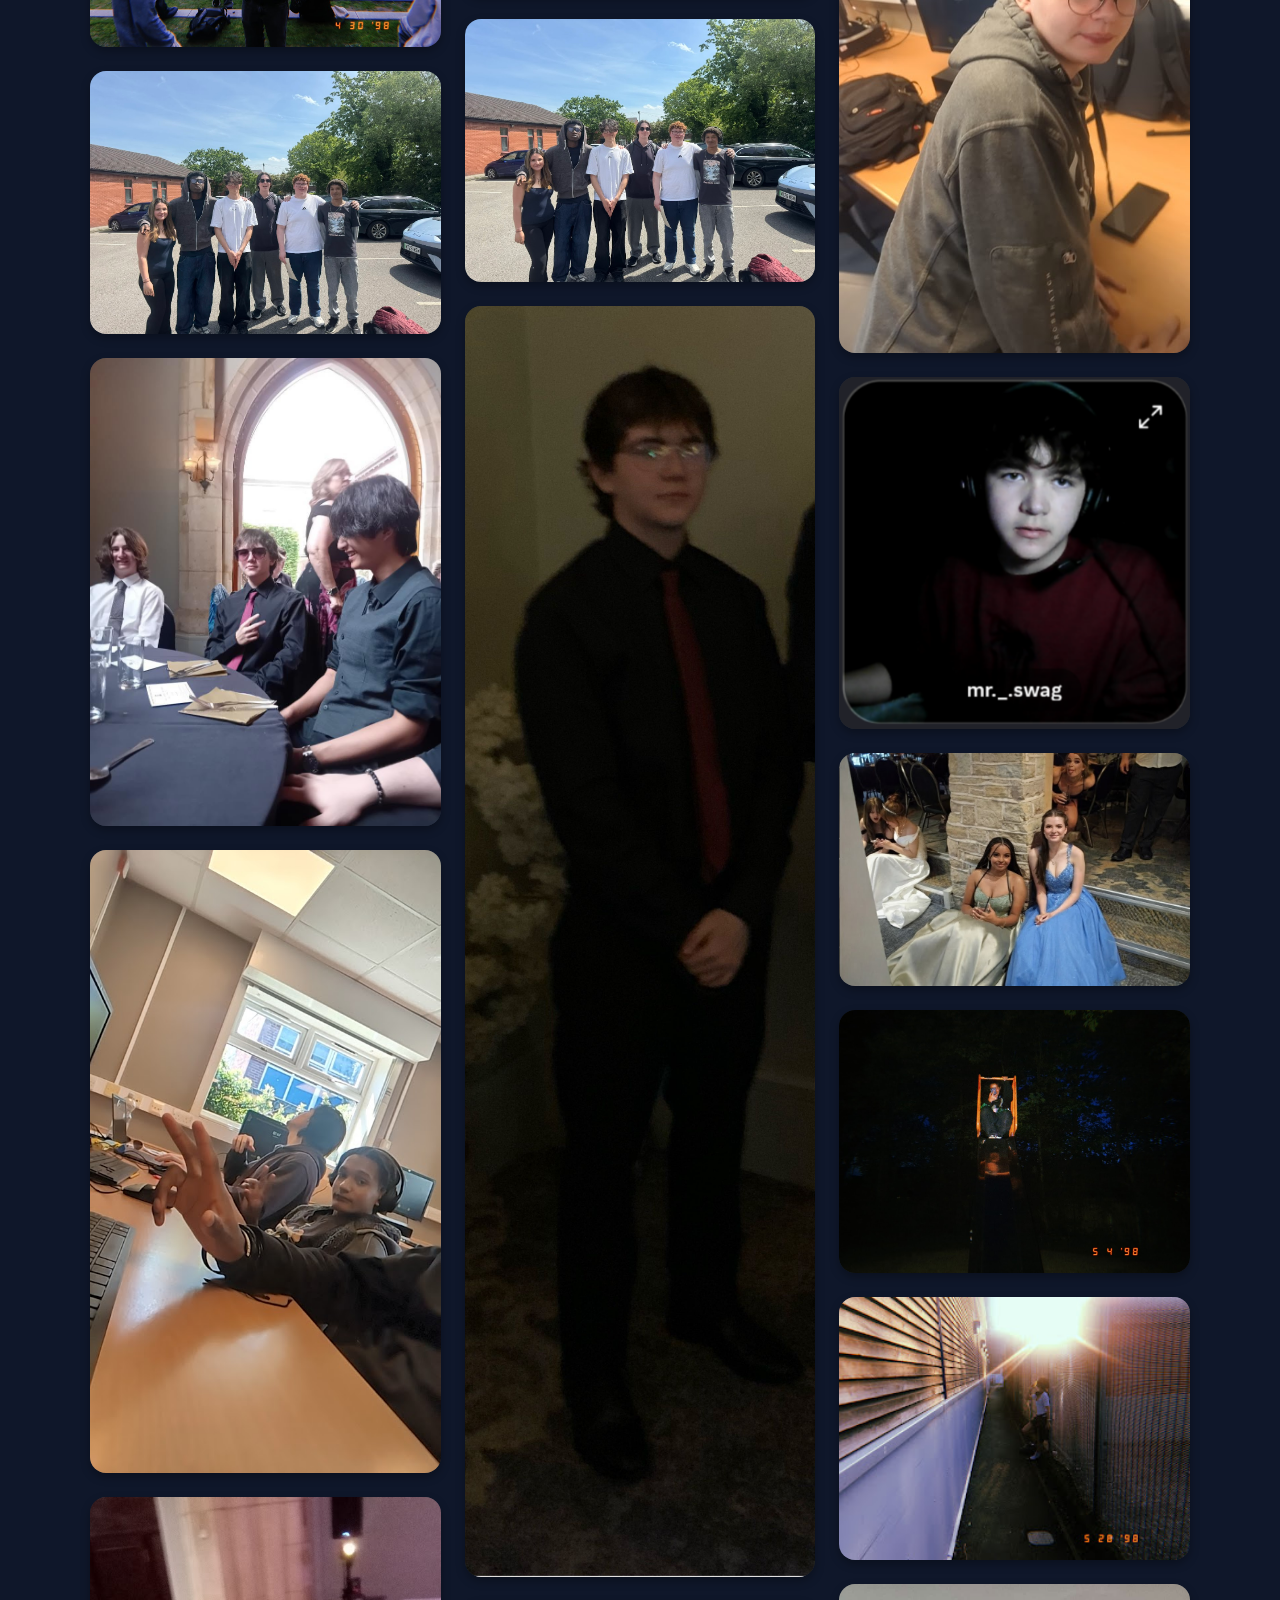
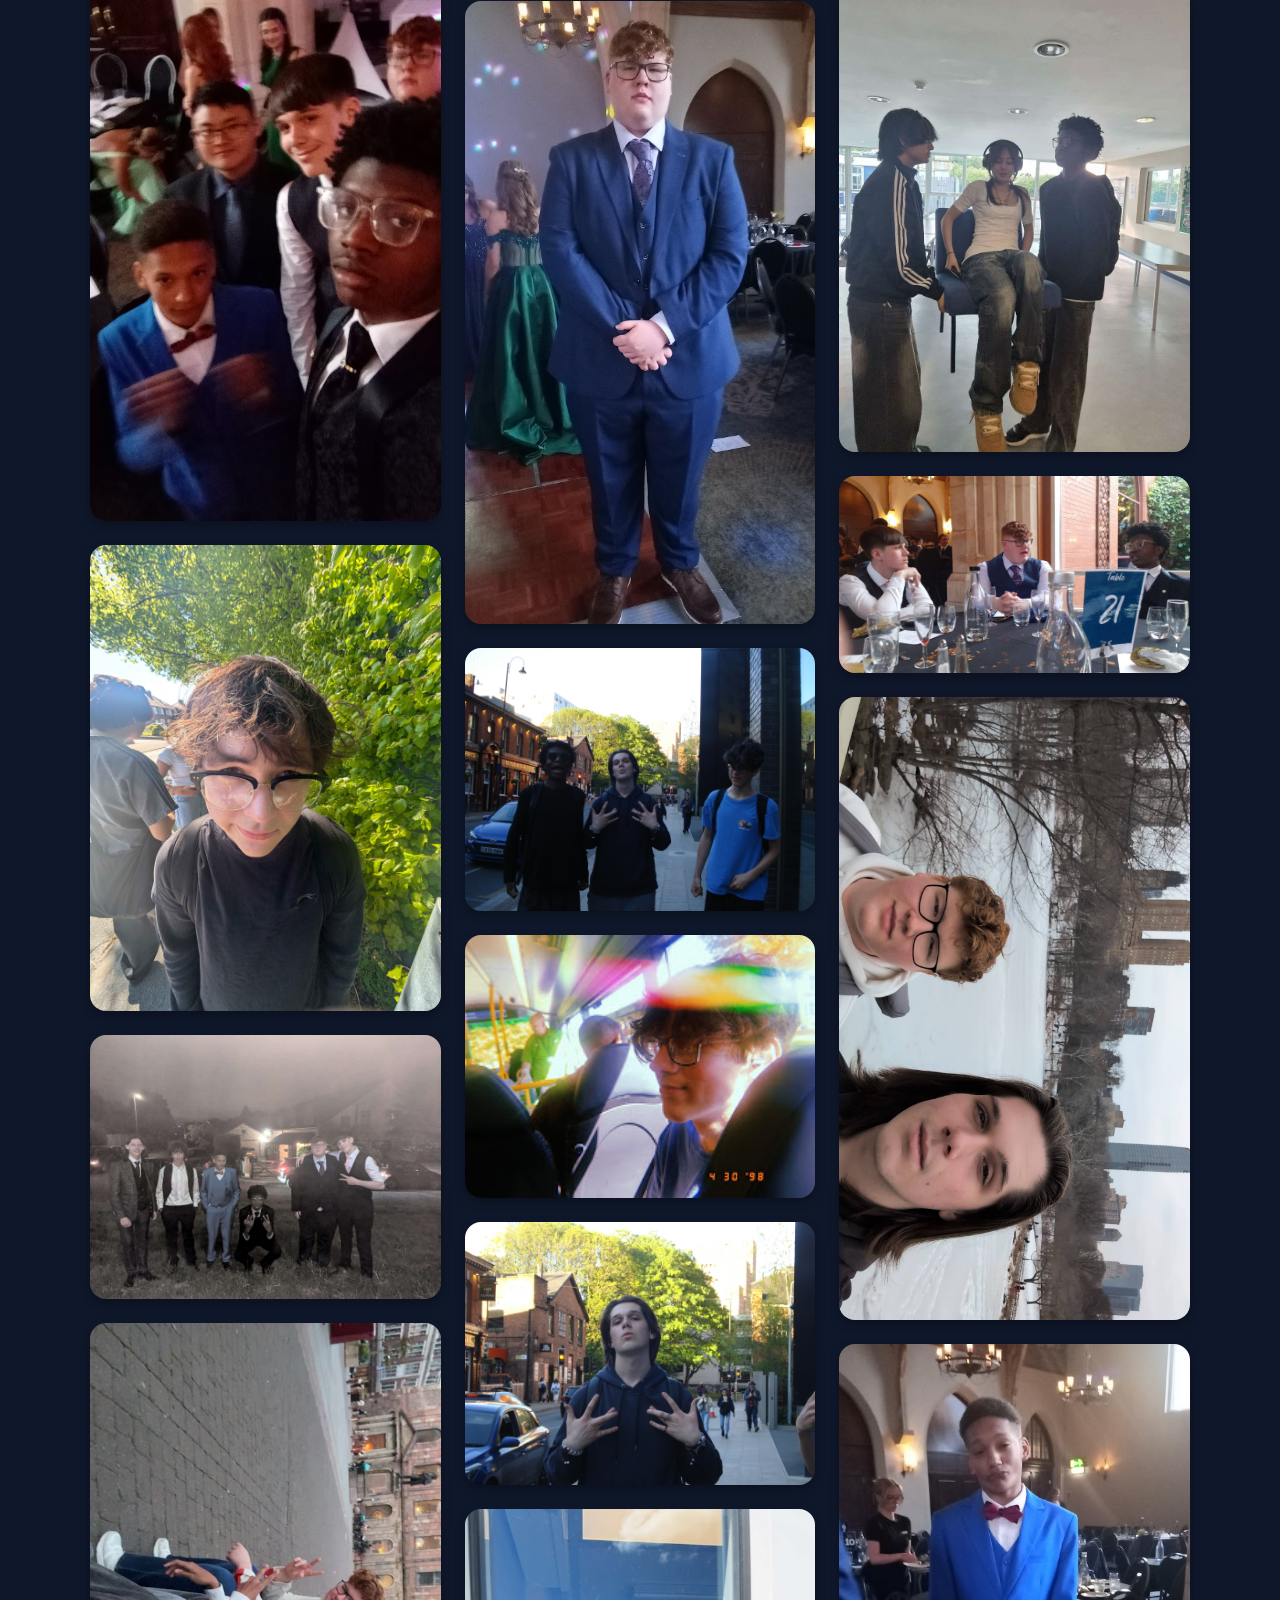
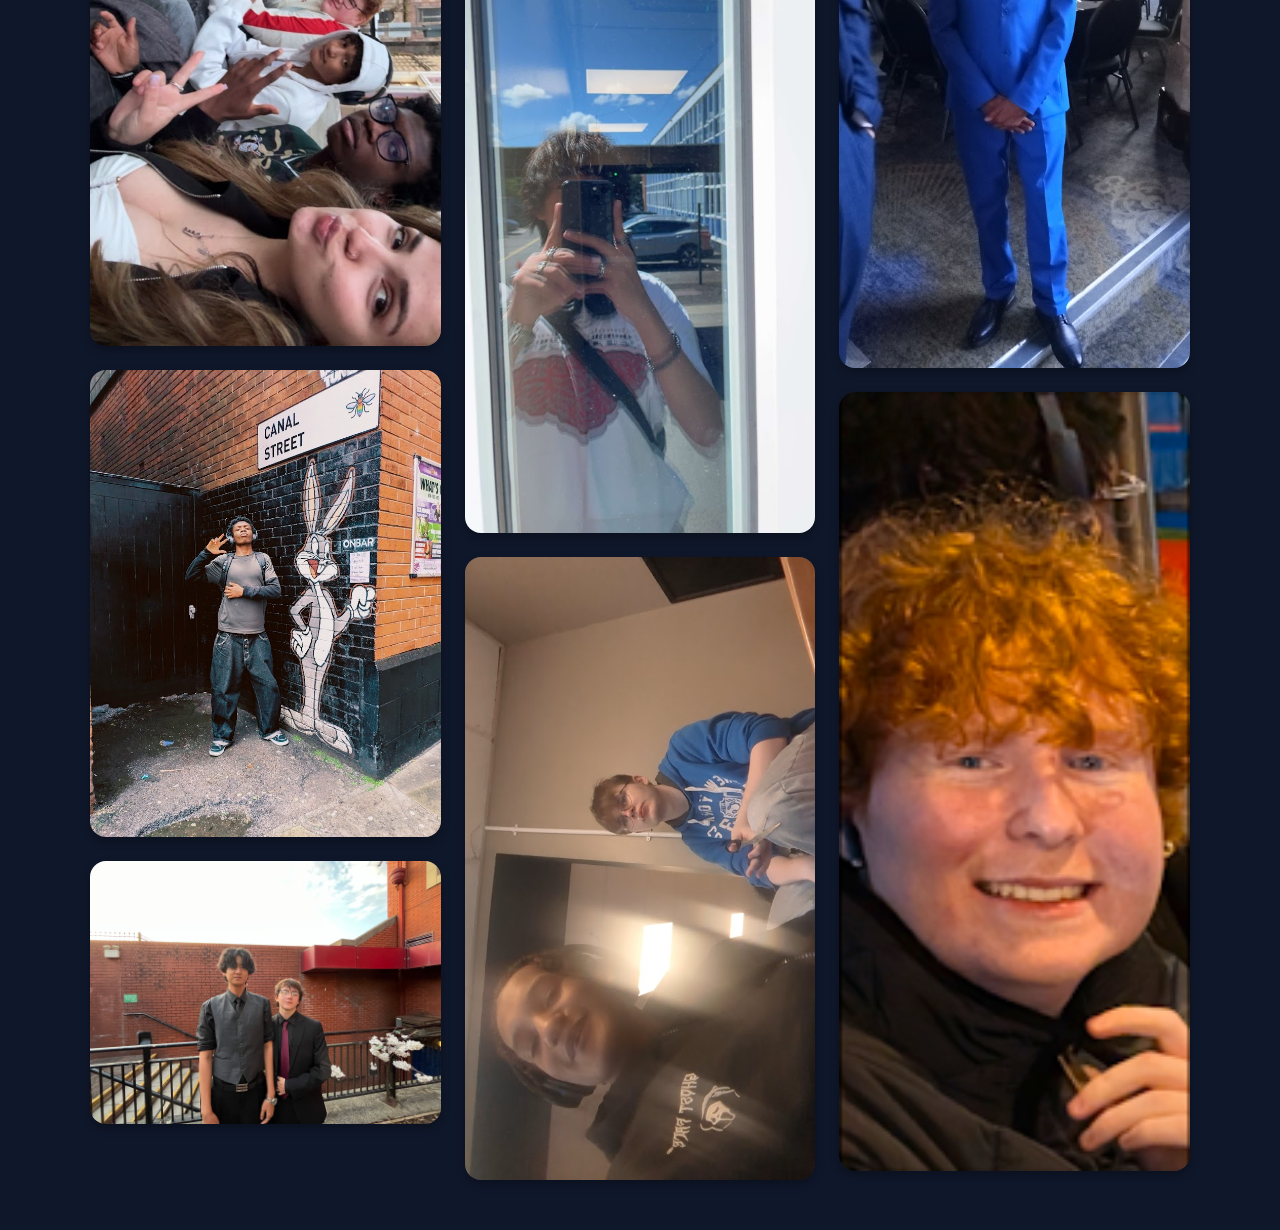
==== commit d2b54998: "Update photos.html" ====
--- a/photos.html
+++ b/photos.html
@@ -303,6 +303,18 @@
       </div>
     </main>
   </div>
-
+<script>
+    const grid = document.querySelector('.gallery-grid');
+    const items = Array.from(grid.querySelectorAll('.gallery-item'));
+
+
+    for (let i = items.length - 1; i > 0; i--) {
+      const j = Math.floor(Math.random() * (i + 1));
+      [items[i], items[j]] = [items[j], items[i]];
+    }
+
+
+    items.forEach(item => grid.appendChild(item));
+  </script>
 </body>
 </html>
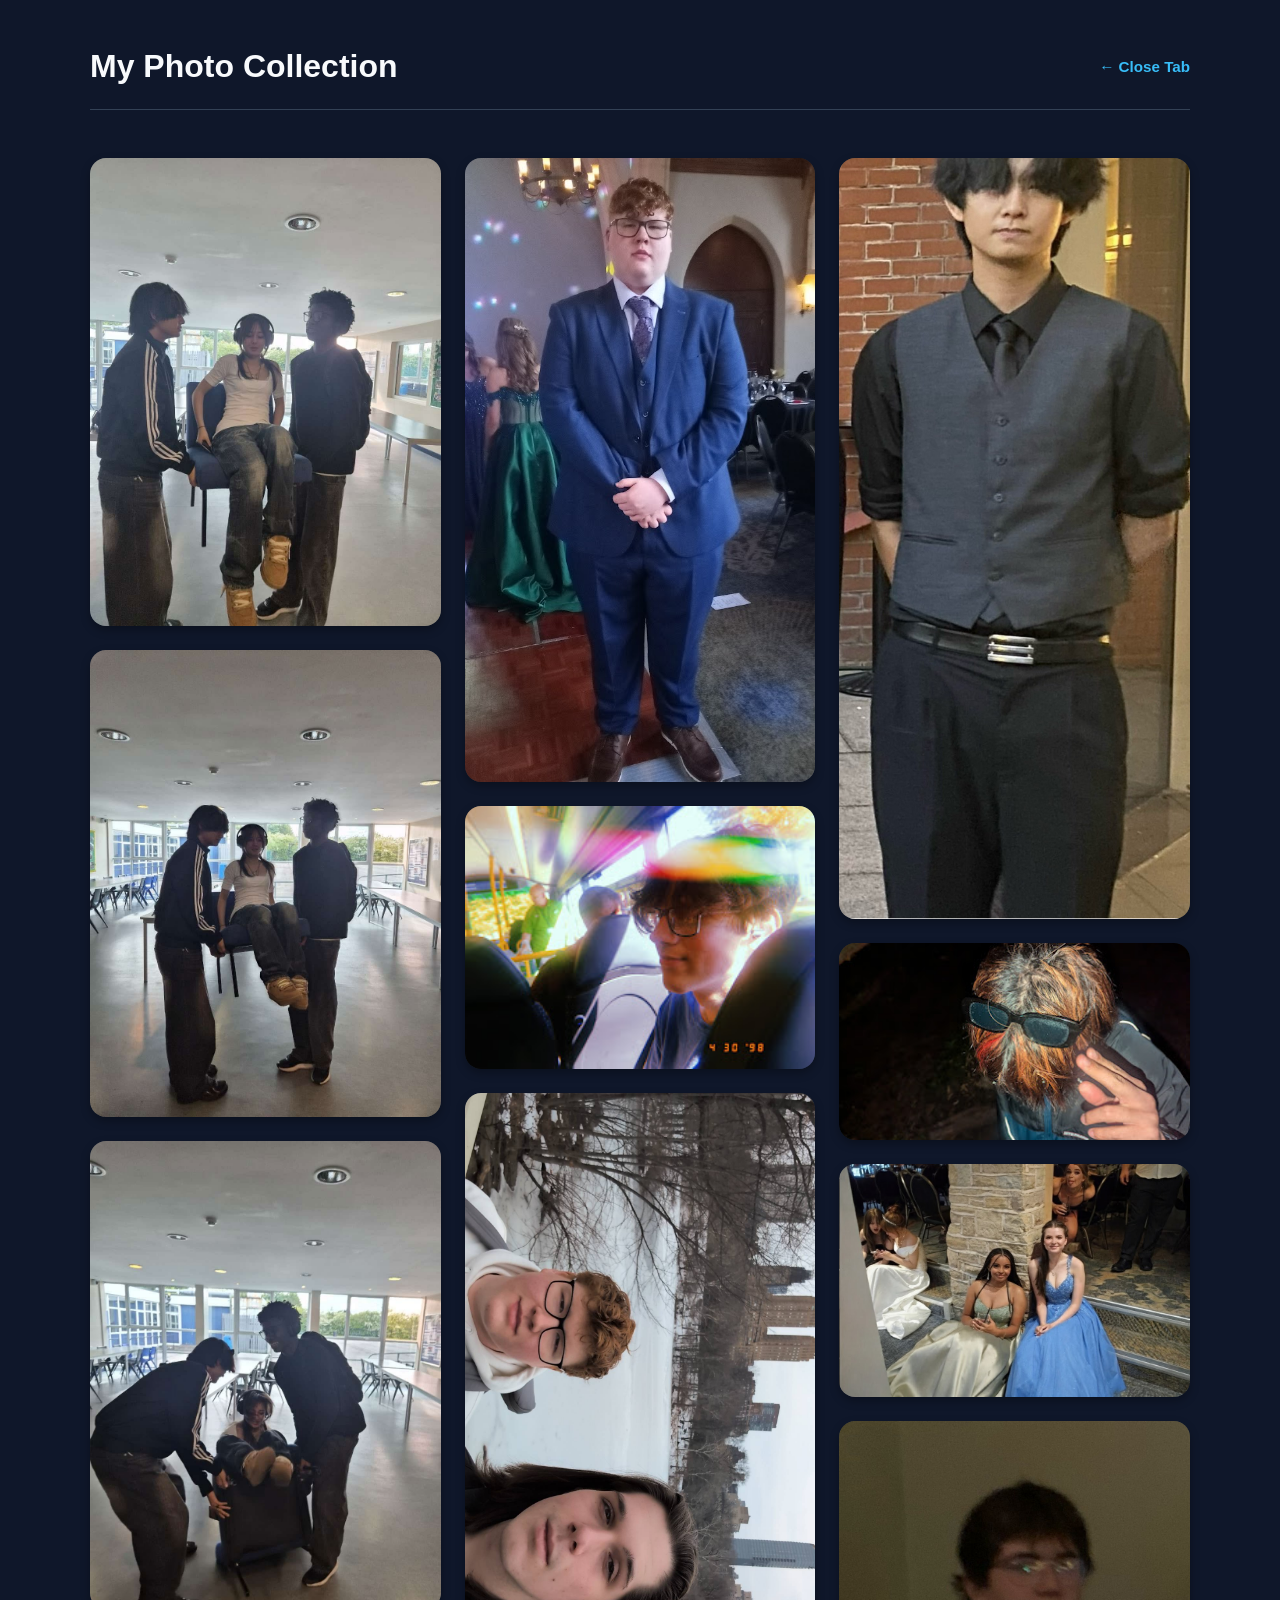
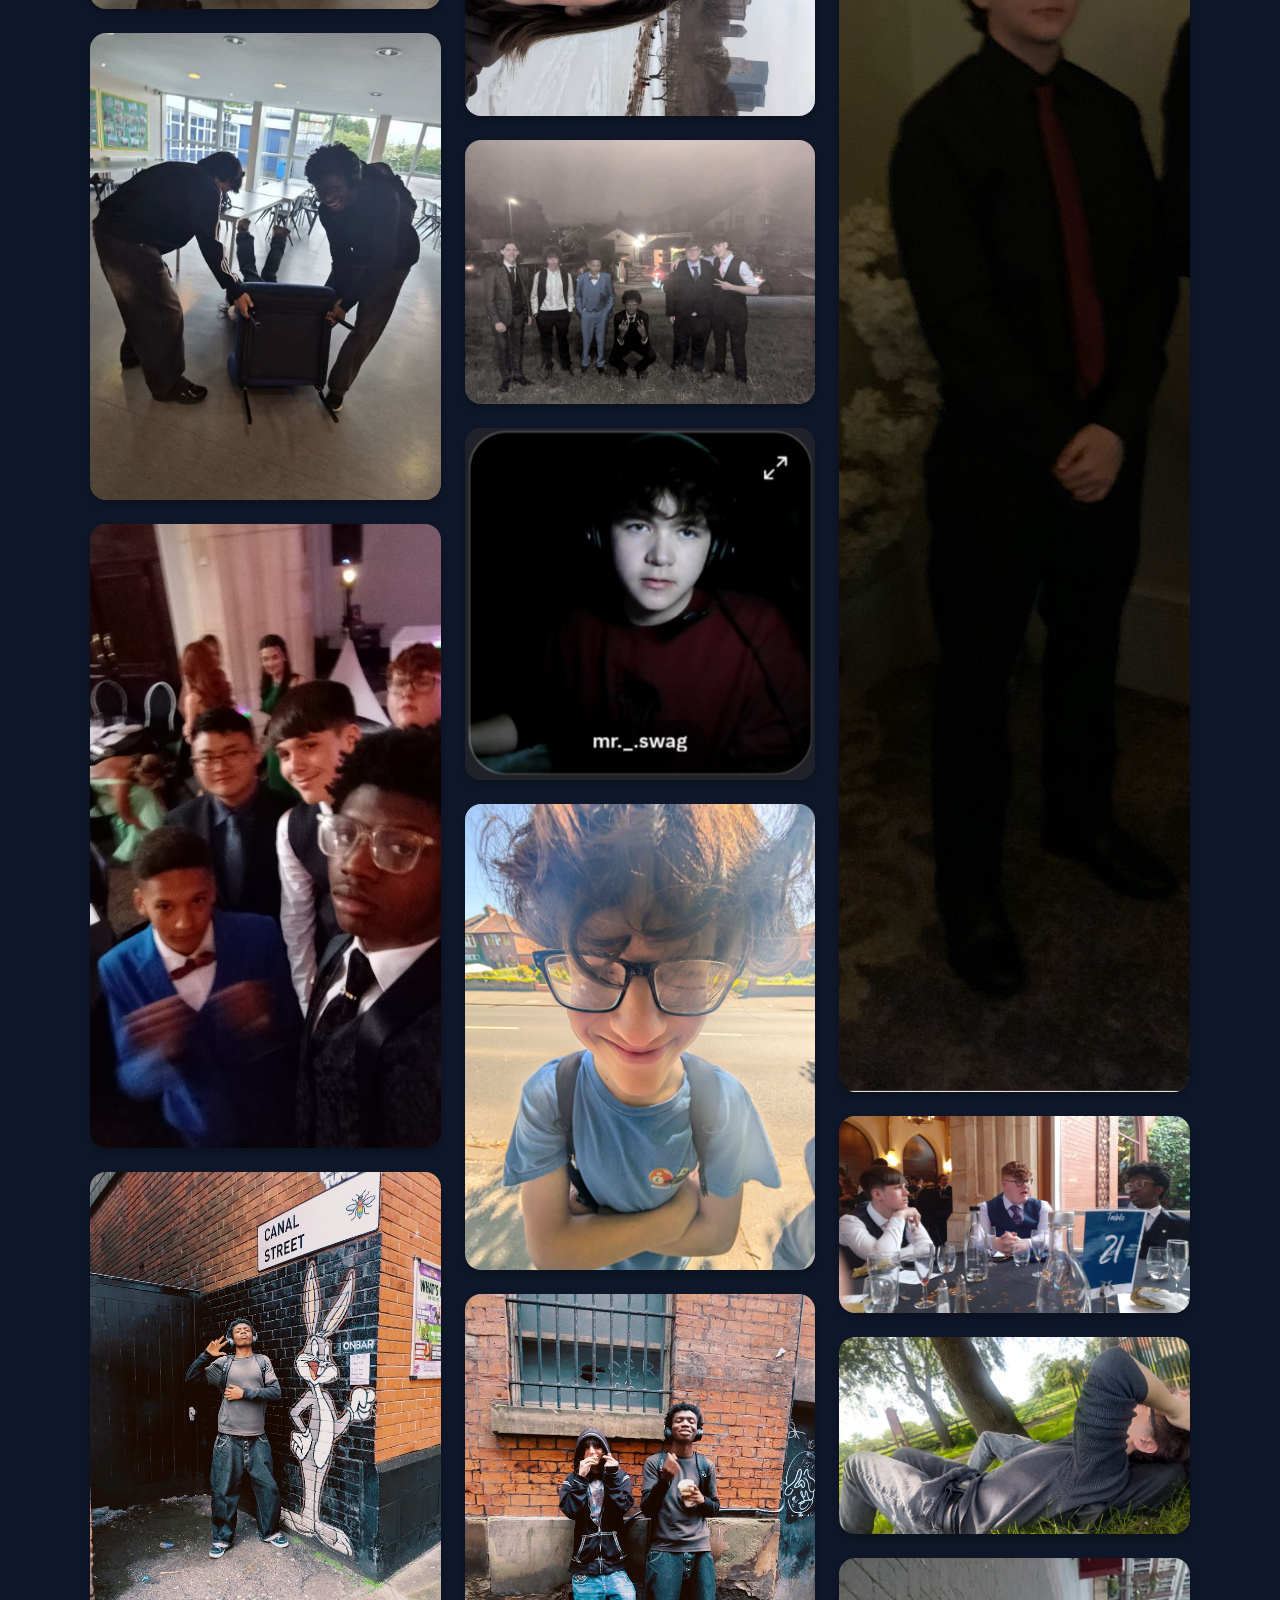
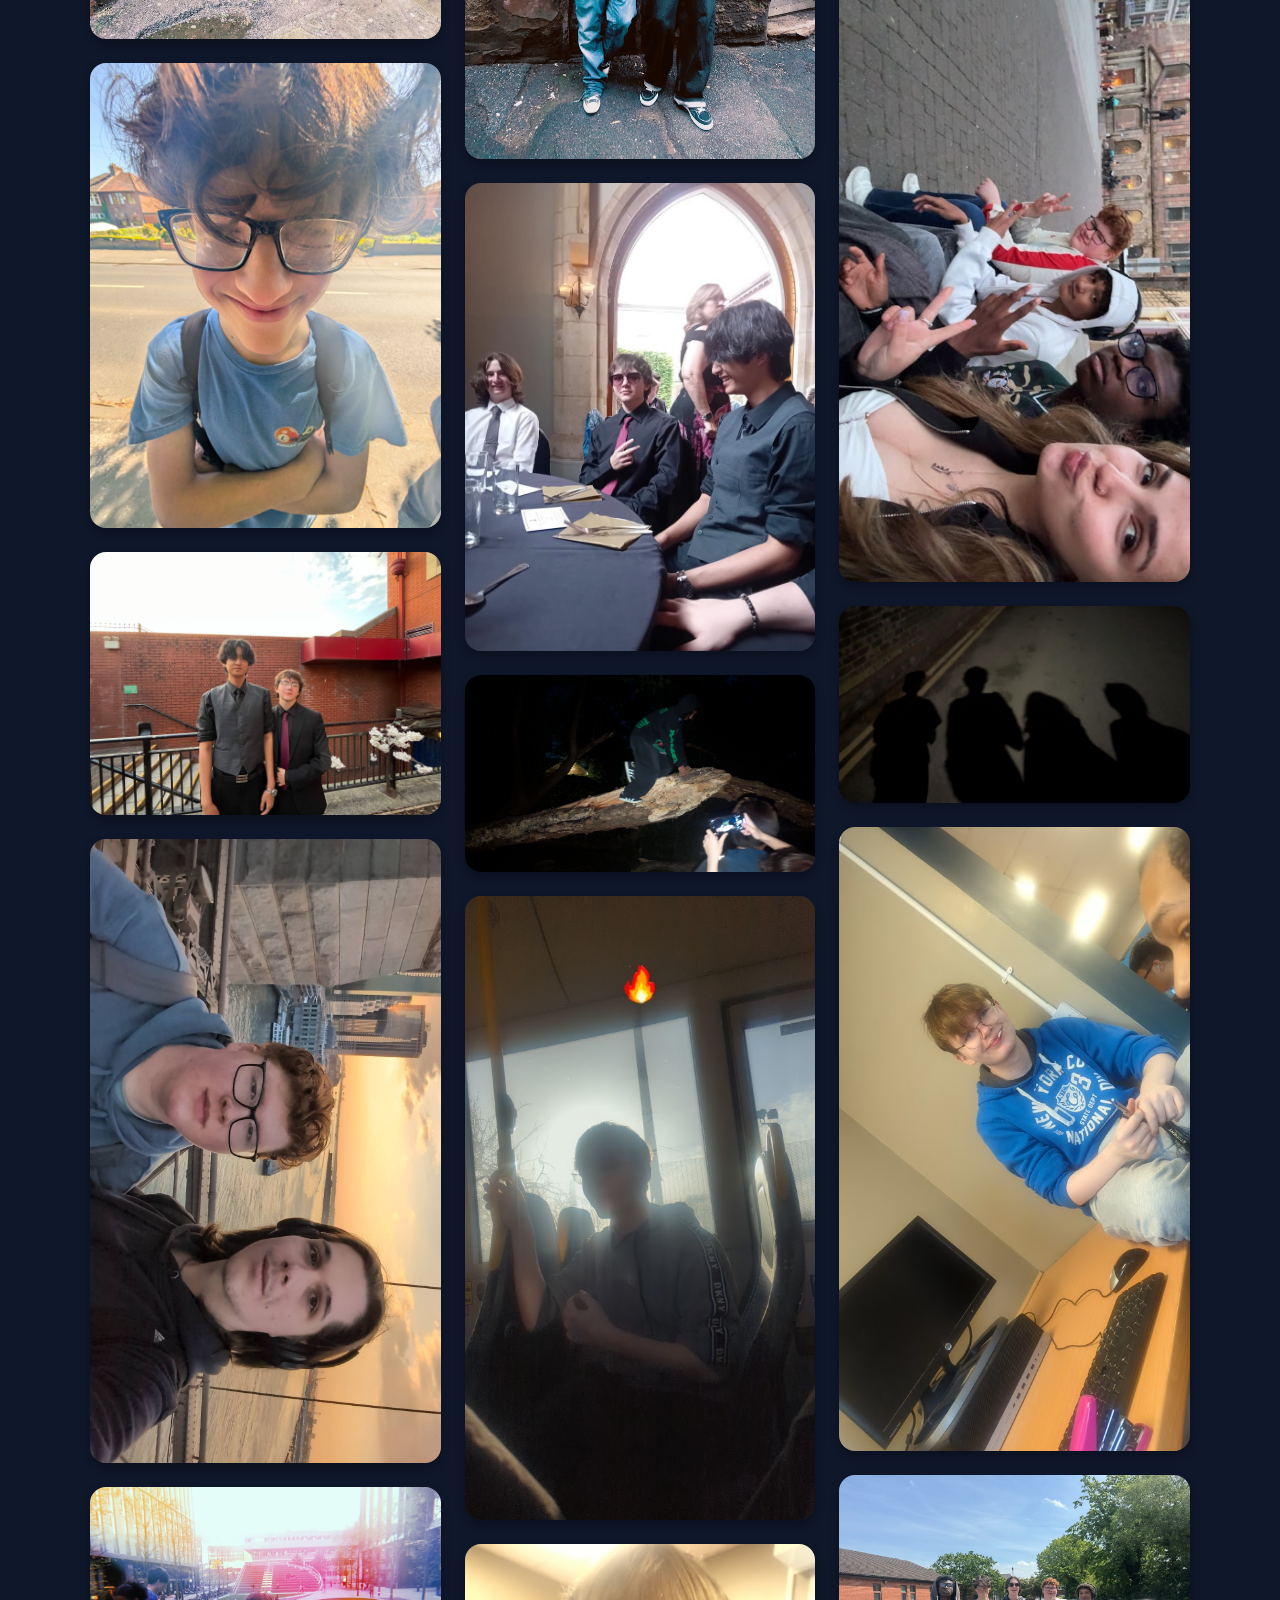
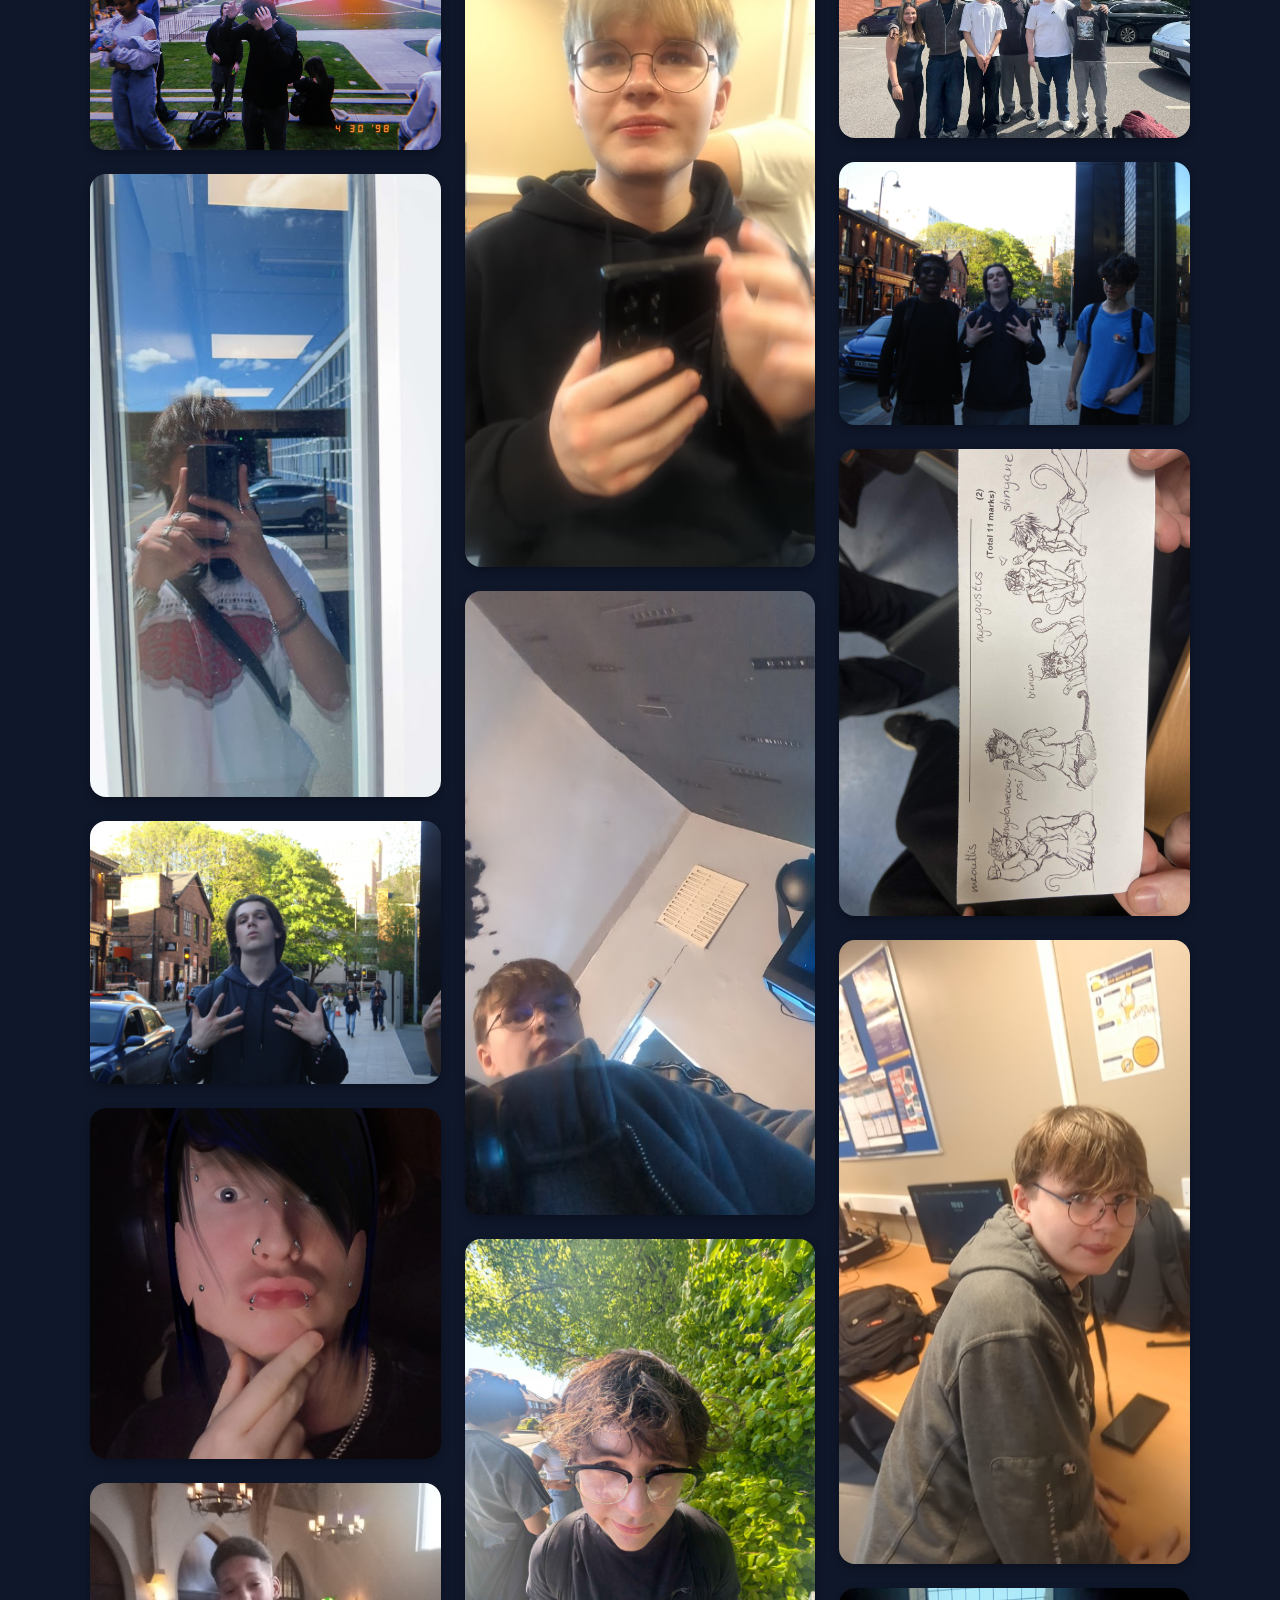
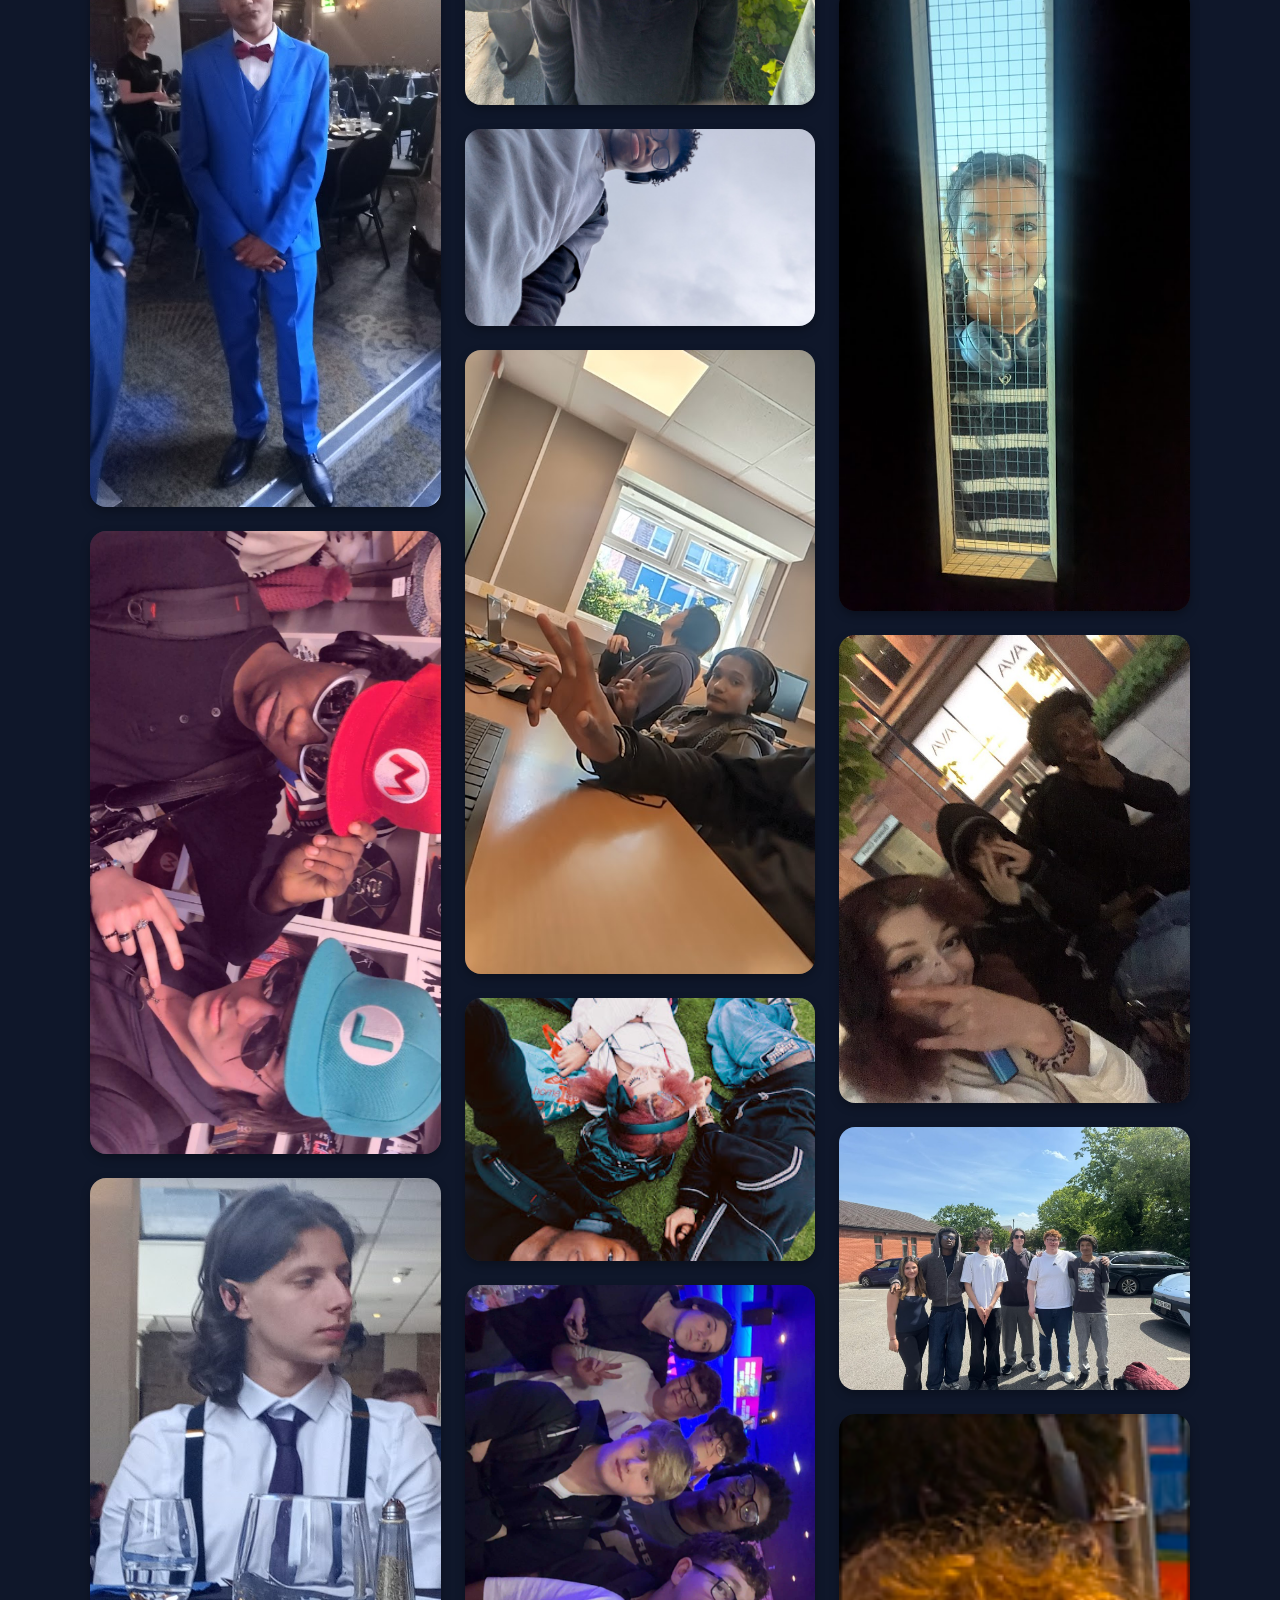
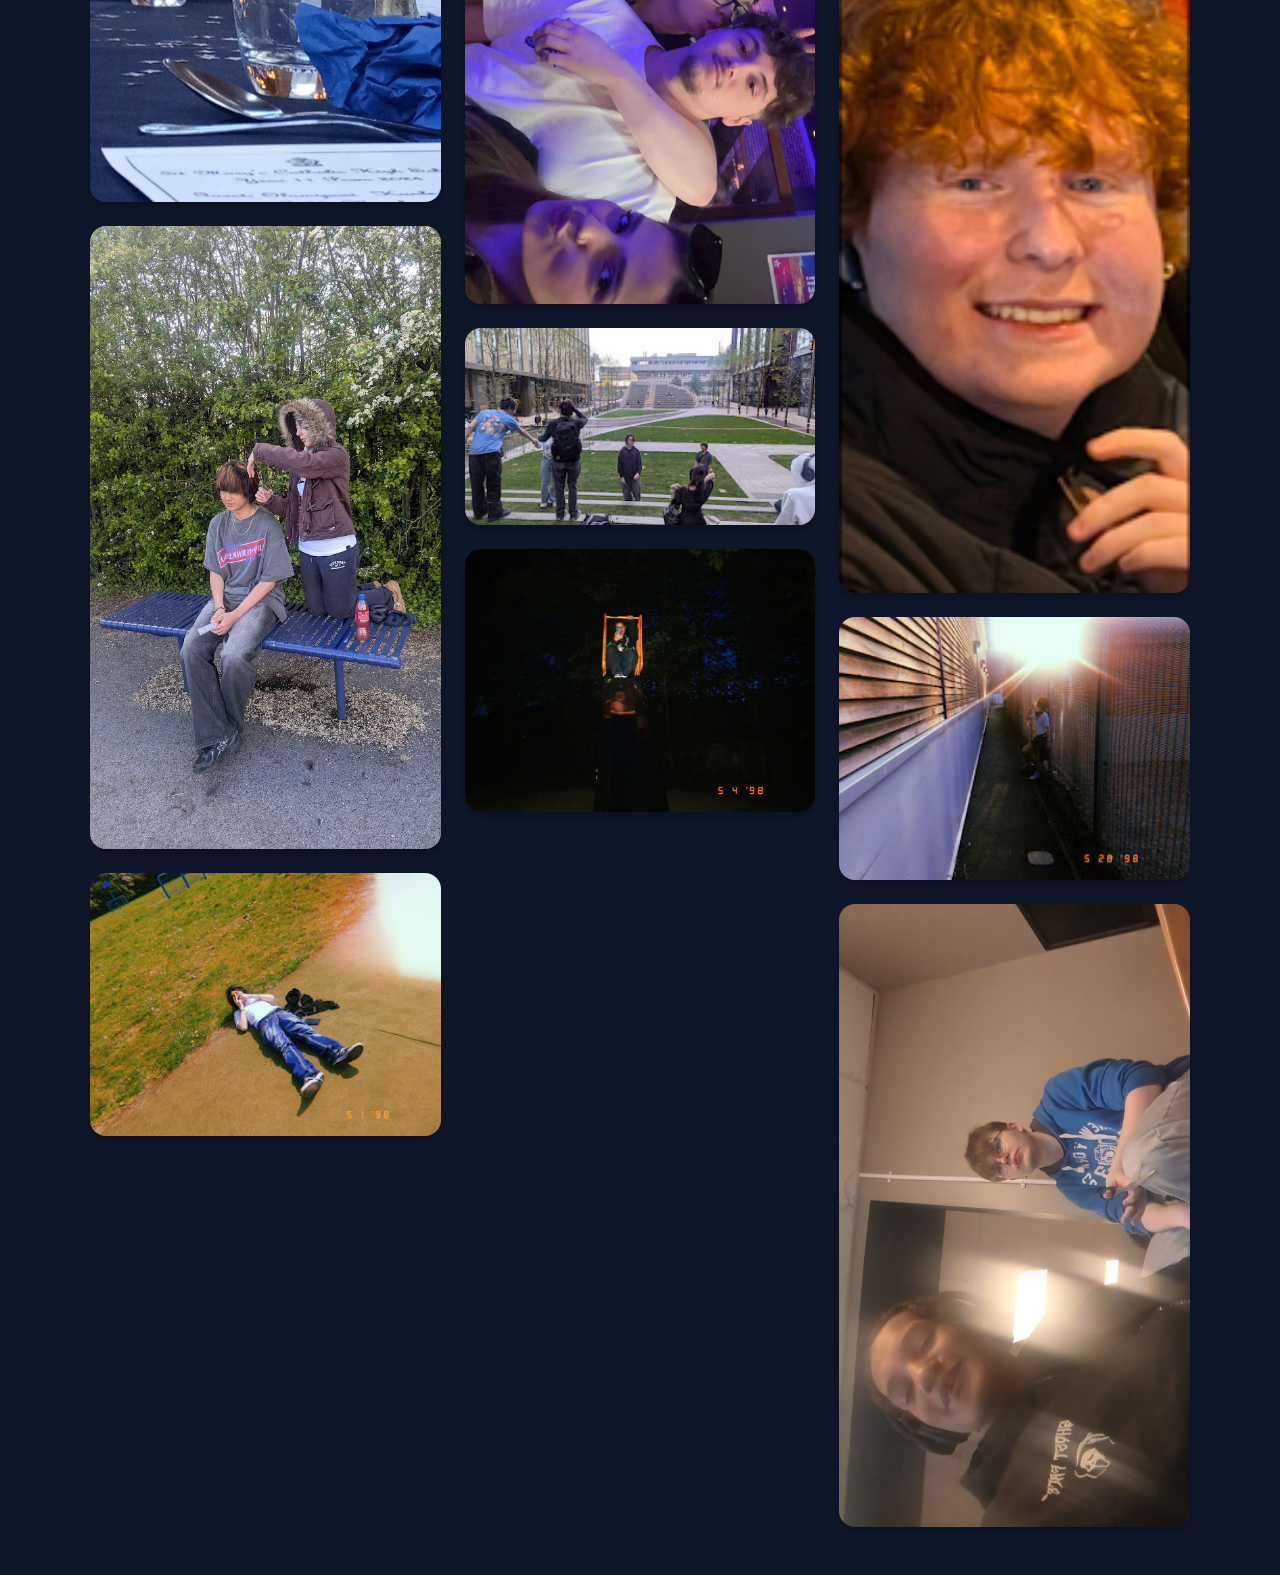
==== commit 97e1680d: "Update photos.html" ====
--- a/photos.html
+++ b/photos.html
@@ -5,68 +5,17 @@
   <meta name="viewport" content="width=device-width, initial-scale=1.0">
   <title>My Photo Collection</title>
   <style>
-    * {
-      box-sizing: border-box;
-      margin: 0;
-      padding: 0;
-    }
-    body {
-      background-color: #0f172a;
-      color: #f8fafc;
-      font-family: -apple-system, BlinkMacSystemFont, "Segoe UI", Roboto, sans-serif;
-      padding: 3rem 2rem;
-      min-height: 100vh;
-    }
-    .container {
-      max-width: 1100px;
-      margin: 0 auto;
-    }
-    header {
-      margin-bottom: 3rem;
-      display: flex;
-      justify-content: space-between;
-      align-items: center;
-      border-bottom: 1px solid #334155;
-      padding-bottom: 1.5rem;
-    }
-    h1 {
-      font-size: 2rem;
-      font-weight: 700;
-    }
-    .back-btn {
-      color: #38bdf8;
-      text-decoration: none;
-      font-weight: 600;
-      font-size: 0.95rem;
-      transition: color 0.2s;
-    }
-    .back-btn:hover {
-      color: #7dd3fc;
-    }
-    
-    /* Responsive Masonry Photo Grid */
-    .gallery-grid {
-      columns: 3 300px;
-      column-gap: 1.5rem;
-    }
-    .gallery-item {
-      background-color: #1e293b;
-      margin-bottom: 1.5rem;
-      break-inside: avoid;
-      border-radius: 16px;
-      overflow: hidden;
-      box-shadow: 0 4px 10px rgba(0,0,0,0.3);
-      transition: transform 0.3s ease, box-shadow 0.3s ease;
-    }
-    .gallery-item:hover {
-      transform: translateY(-4px);
-      box-shadow: 0 12px 20px rgba(0,0,0,0.5);
-    }
-    .gallery-item img {
-      width: 100%;
-      height: auto;
-      display: block;
-    }
+    * { box-sizing: border-box; margin: 0; padding: 0; }
+    body { background-color: #0f172a; color: #f8fafc; font-family: -apple-system, BlinkMacSystemFont, "Segoe UI", Roboto, sans-serif; padding: 3rem 2rem; min-height: 100vh; }
+    .container { max-width: 1100px; margin: 0 auto; }
+    header { margin-bottom: 3rem; display: flex; justify-content: space-between; align-items: center; border-bottom: 1px solid #334155; padding-bottom: 1.5rem; }
+    h1 { font-size: 2rem; font-weight: 700; }
+    .back-btn { color: #38bdf8; text-decoration: none; font-weight: 600; font-size: 0.95rem; transition: color 0.2s; }
+    .back-btn:hover { color: #7dd3fc; }
+    .gallery-grid { columns: 3 300px; column-gap: 1.5rem; }
+    .gallery-item { background-color: #1e293b; margin-bottom: 1.5rem; break-inside: avoid; border-radius: 16px; overflow: hidden; box-shadow: 0 4px 10px rgba(0,0,0,0.3); transition: transform 0.3s ease, box-shadow 0.3s ease; }
+    .gallery-item:hover { transform: translateY(-4px); box-shadow: 0 12px 20px rgba(0,0,0,0.5); }
+    .gallery-item img { width: 100%; height: auto; display: block; }
   </style>
 </head>
 <body>
@@ -78,242 +27,78 @@
     </header>
 
     <main class="gallery-grid">
-         <div class="gallery-item">
-          <img src="JESS1.jpg" alt="J1">
-         </div>
+      <div class="gallery-item fixed"><img src="JESS1.jpg" alt="J1"></div>
+      <div class="gallery-item fixed"><img src="JESS2.jpg" alt="J2"></div>
+      <div class="gallery-item fixed"><img src="JESS3.jpg" alt="J3"></div>
+      <div class="gallery-item fixed"><img src="JESS4.jpg" alt="J4"></div>
       
-         <div class="gallery-item">
-          <img src="JESS2.jpg" alt="J2">
-         </div>
-      
-         <div class="gallery-item">
-          <img src="JESS3.jpg" alt="J3">
-         </div>
-      
-         <div class="gallery-item">
-          <img src="JESS4.jpg" alt="J4">
-         </div>
-      
-         <div class="gallery-item">
-          <img src="cool-ari.jpg" alt="Cool Ari">
-         </div>
-
-      <div class="gallery-item">
-        <img src="fun-times.jpg" alt="Fun Times">
-      </div>
-
-      <div class="gallery-item">
-        <img src="gng.jpg" alt="Gng">
-      </div>
-
-      <div class="gallery-item">
-        <img src="gussy.jpg" alt="Gussy">
-      </div>
-
-      <div class="gallery-item">
-        <img src="hair-cutting.jpg" alt="Hair Cutting">
-      </div>
-
-      <div class="gallery-item">
-        <img src="ari.jpg" alt="Ari">
-      </div>
-
-      <div class="gallery-item">
-        <img src="ooo.jpg" alt="Ooo">
-      </div>
-
-      <div class="gallery-item">
-        <img src="OSG.JPG" alt="OSG">
-      </div>
-      
-      <div class="gallery-item">
-        <img src="CAT-G.jpg" alt="CG">
-      </div>
-      
-      <div class="gallery-item">
-        <img src="MACKS.jpg" alt="MACKS">
-      </div>
-      
-      <div class="gallery-item">
-        <img src="MOGM.jpg" alt="MM">
-      </div>
-      
-      <div class="gallery-item">
-        <img src="1GUSSY.jpg" alt="1G">
-      </div>
-      
-      <div class="gallery-item">
-        <img src="1GUSSY.jpg" alt="1G">
-      </div>
-      
-      <div class="gallery-item">
-        <img src="MLOS.jpg" alt="MLOS">
-      </div>
-      
-      <div class="gallery-item">
-        <img src="SLADE.JPG" alt="SLADE">
-      </div>
-      
-      <div class="gallery-item">
-        <img src="gig-slade 2.jpg" alt="Ooo">
-      </div>
-
-      <div class="gallery-item">
-        <img src="prom.jpg" alt="Prom">
-      </div>
-
-      <div class="gallery-item">
-        <img src="Snapchat-976442242.jpg" alt="Snapchat Setup">
-      </div>
-      
-      <div class="gallery-item">
-        <img src="Snapchat-507371770.jpg" alt="Photo 1">
-      </div>
-      
-      <div class="gallery-item">
-        <img src="IMG_20260314_094800_057.jpg" alt="Photo 2">
-      </div>
-      
-      <div class="gallery-item">
-        <img src="Snapchat-227345628.jpg" alt="Photo 3">
-      </div>
-      
-      <div class="gallery-item">
-        <img src="Snapchat-1591437661.jpg" alt="Photo 4">
-      </div>
-      
-      <div class="gallery-item">
-        <img src="Snapchat-840900874.jpg" alt="Photo 5">
-      </div>
-      
-      <div class="gallery-item">
-        <img src="Snapchat-1984647806.jpg" alt="Photo 6">
-      </div>
-      
-      <div class="gallery-item">
-        <img src="PXL_20260223_133941111.MP.jpg" alt="Photo 7">
-      </div>
-      
-      <div class="gallery-item">
-        <img src="Screenshot_20260303-142419.png" alt="Photo 9">
-      </div>
-
-      <div class="gallery-item">
-        <img src="Snapchat-1563836998.jpg" alt="Photo 10">
-      </div>
-
-      <div class="gallery-item">
-        <img src="Snapchat-449517433.jpg" alt="Photo 11">
-      </div>
-
-      <div class="gallery-item">
-        <img src="FilmCam_K Funs_20260611_225617214.jpg" alt="Photo 12">
-      </div>
-
-      <div class="gallery-item">
-        <img src="FilmCam_K Funs_20260611_225649654.jpg" alt="Photo 13">
-      </div>
-
-      <div class="gallery-item">
-        <img src="mike-secy.jpg" alt="Photo 14">
-      </div>
-
-      <div class="gallery-item">
-        <img src="photo.jpg" alt="Photo 15">
-      </div>
-
-      <div class="gallery-item">
-        <img src="20260501_130843.jpg" alt="Photo 17">
-      </div>
-
-      <div class="gallery-item">
-        <img src="PXL_20260504_211216794.jpg" alt="Photo 18">
-      </div>
-
-      <div class="gallery-item">
-        <img src="PXL_20260504_211503924.jpg" alt="Photo 19">
-      </div>
-
-      <div class="gallery-item">
-        <img src="PXL_20260504_212711617.MP.jpg" alt="Photo 20">
-      </div>
-
-      <div class="gallery-item">
-        <img src="Snapchat-197590847.jpg" alt="Photo 21">
-      </div>
-
-      <div class="gallery-item">
-        <img src="FilmCam_K Funs_20260611_225646151.jpg" alt="Photo 22">
-      </div>
-
-      <div class="gallery-item">
-        <img src="Snapchat-1032865345.jpg" alt="Photo 23">
-      </div>
-      
-      <div class="gallery-item">
-        <img src="prombrus.jpg" alt="Prom Brus">
-      </div>
-
-      <div class="gallery-item">
-        <img src="promgng.jpg" alt="Prom Gng">
-      </div>
-
-      <div class="gallery-item">
-        <img src="promtalks.jpg" alt="Prom Talks">
-      </div>
-
-      <div class="gallery-item">
-        <img src="promcod.jpg" alt="Prom Cod">
-      </div>
-
-      <div class="gallery-item">
-        <img src="promelis.jpg" alt="Prom Elis">
-      </div>
-
-      <div class="gallery-item">
-        <img src="mackmike.jpg" alt="Mack and Mike">
-      </div>
-
-      <div class="gallery-item">
-        <img src="ari-ame.jpg" alt="Ari and Ame">
-      </div>
-
-      <div class="gallery-item">
-        <img src="mmm.jpg" alt="Mmm">
-      </div>
-
-      <div class="gallery-item">
-        <img src="soloma.jpg" alt="Soloma">
-      </div>
-
-      <div class="gallery-item">
-        <img src="solomi.jpg" alt="Solomi">
-      </div>
-      
-      <div class="gallery-item">
-        <img src="Snapchat-1102417601.jpg" alt="Photo 24">
-      </div>
-
-      <div class="gallery-item">
-        <img src="PXL_20260522_130801523.MP.jpg" alt="Photo 25">
-      </div>
-
-      <div class="gallery-item">
-        <img src="20260528_201149.jpg" alt="Photo 26">
-      </div>
+      <div class="gallery-item"><img src="cool-ari.jpg" alt="Cool Ari"></div>
+      <div class="gallery-item"><img src="fun-times.jpg" alt="Fun Times"></div>
+      <div class="gallery-item"><img src="gng.jpg" alt="Gng"></div>
+      <div class="gallery-item"><img src="gussy.jpg" alt="Gussy"></div>
+      <div class="gallery-item"><img src="hair-cutting.jpg" alt="Hair Cutting"></div>
+      <div class="gallery-item"><img src="ari.jpg" alt="Ari"></div>
+      <div class="gallery-item"><img src="ooo.jpg" alt="Ooo"></div>
+      <div class="gallery-item"><img src="OSG.JPG" alt="OSG"></div>
+      <div class="gallery-item"><img src="CAT-G.jpg" alt="CG"></div>
+      <div class="gallery-item"><img src="MACKS.jpg" alt="MACKS"></div>
+      <div class="gallery-item"><img src="MOGM.jpg" alt="MM"></div>
+      <div class="gallery-item"><img src="1GUSSY.jpg" alt="1G"></div>
+      <div class="gallery-item"><img src="1GUSSY.jpg" alt="1G"></div>
+      <div class="gallery-item"><img src="MLOS.jpg" alt="MLOS"></div>
+      <div class="gallery-item"><img src="SLADE.JPG" alt="SLADE"></div>
+      <div class="gallery-item"><img src="gig-slade 2.jpg" alt="Ooo"></div>
+      <div class="gallery-item"><img src="prom.jpg" alt="Prom"></div>
+      <div class="gallery-item"><img src="Snapchat-976442242.jpg" alt="Snapchat Setup"></div>
+      <div class="gallery-item"><img src="Snapchat-507371770.jpg" alt="Photo 1"></div>
+      <div class="gallery-item"><img src="IMG_20260314_094800_057.jpg" alt="Photo 2"></div>
+      <div class="gallery-item"><img src="Snapchat-227345628.jpg" alt="Photo 3"></div>
+      <div class="gallery-item"><img src="Snapchat-1591437661.jpg" alt="Photo 4"></div>
+      <div class="gallery-item"><img src="Snapchat-840900874.jpg" alt="Photo 5"></div>
+      <div class="gallery-item"><img src="Snapchat-1984647806.jpg" alt="Photo 6"></div>
+      <div class="gallery-item"><img src="PXL_20260223_133941111.MP.jpg" alt="Photo 7"></div>
+      <div class="gallery-item"><img src="Screenshot_20260303-142419.png" alt="Photo 9"></div>
+      <div class="gallery-item"><img src="Snapchat-1563836998.jpg" alt="Photo 10"></div>
+      <div class="gallery-item"><img src="Snapchat-449517433.jpg" alt="Photo 11"></div>
+      <div class="gallery-item"><img src="FilmCam_K Funs_20260611_225617214.jpg" alt="Photo 12"></div>
+      <div class="gallery-item"><img src="FilmCam_K Funs_20260611_225649654.jpg" alt="Photo 13"></div>
+      <div class="gallery-item"><img src="mike-secy.jpg" alt="Photo 14"></div>
+      <div class="gallery-item"><img src="photo.jpg" alt="Photo 15"></div>
+      <div class="gallery-item"><img src="20260501_130843.jpg" alt="Photo 17"></div>
+      <div class="gallery-item"><img src="PXL_20260504_211216794.jpg" alt="Photo 18"></div>
+      <div class="gallery-item"><img src="PXL_20260504_211503924.jpg" alt="Photo 19"></div>
+      <div class="gallery-item"><img src="PXL_20260504_212711617.MP.jpg" alt="Photo 20"></div>
+      <div class="gallery-item"><img src="Snapchat-197590847.jpg" alt="Photo 21"></div>
+      <div class="gallery-item"><img src="FilmCam_K Funs_20260611_225646151.jpg" alt="Photo 22"></div>
+      <div class="gallery-item"><img src="Snapchat-1032865345.jpg" alt="Photo 23"></div>
+      <div class="gallery-item"><img src="prombrus.jpg" alt="Prom Brus"></div>
+      <div class="gallery-item"><img src="promgng.jpg" alt="Prom Gng"></div>
+      <div class="gallery-item"><img src="promtalks.jpg" alt="Prom Talks"></div>
+      <div class="gallery-item"><img src="promcod.jpg" alt="Prom Cod"></div>
+      <div class="gallery-item"><img src="promelis.jpg" alt="Prom Elis"></div>
+      <div class="gallery-item"><img src="mackmike.jpg" alt="Mack and Mike"></div>
+      <div class="gallery-item"><img src="ari-ame.jpg" alt="Ari and Ame"></div>
+      <div class="gallery-item"><img src="mmm.jpg" alt="Mmm"></div>
+      <div class="gallery-item"><img src="soloma.jpg" alt="Soloma"></div>
+      <div class="gallery-item"><img src="solomi.jpg" alt="Solomi"></div>
+      <div class="gallery-item"><img src="Snapchat-1102417601.jpg" alt="Photo 24"></div>
+      <div class="gallery-item"><img src="PXL_20260522_130801523.MP.jpg" alt="Photo 25"></div>
+      <div class="gallery-item"><img src="20260528_201149.jpg" alt="Photo 26"></div>
     </main>
   </div>
-<script>
+
+  <script>
     const grid = document.querySelector('.gallery-grid');
-    const items = Array.from(grid.querySelectorAll('.gallery-item'));
+    // Select only items that DON'T have the 'fixed' class
+    const items = Array.from(grid.querySelectorAll('.gallery-item:not(.fixed)'));
 
-
+    // Shuffle only the non-fixed items
     for (let i = items.length - 1; i > 0; i--) {
       const j = Math.floor(Math.random() * (i + 1));
       [items[i], items[j]] = [items[j], items[i]];
     }
 
-
+    // Append them back (Fixed items stay at the top in their original order)
     items.forEach(item => grid.appendChild(item));
   </script>
 </body>
